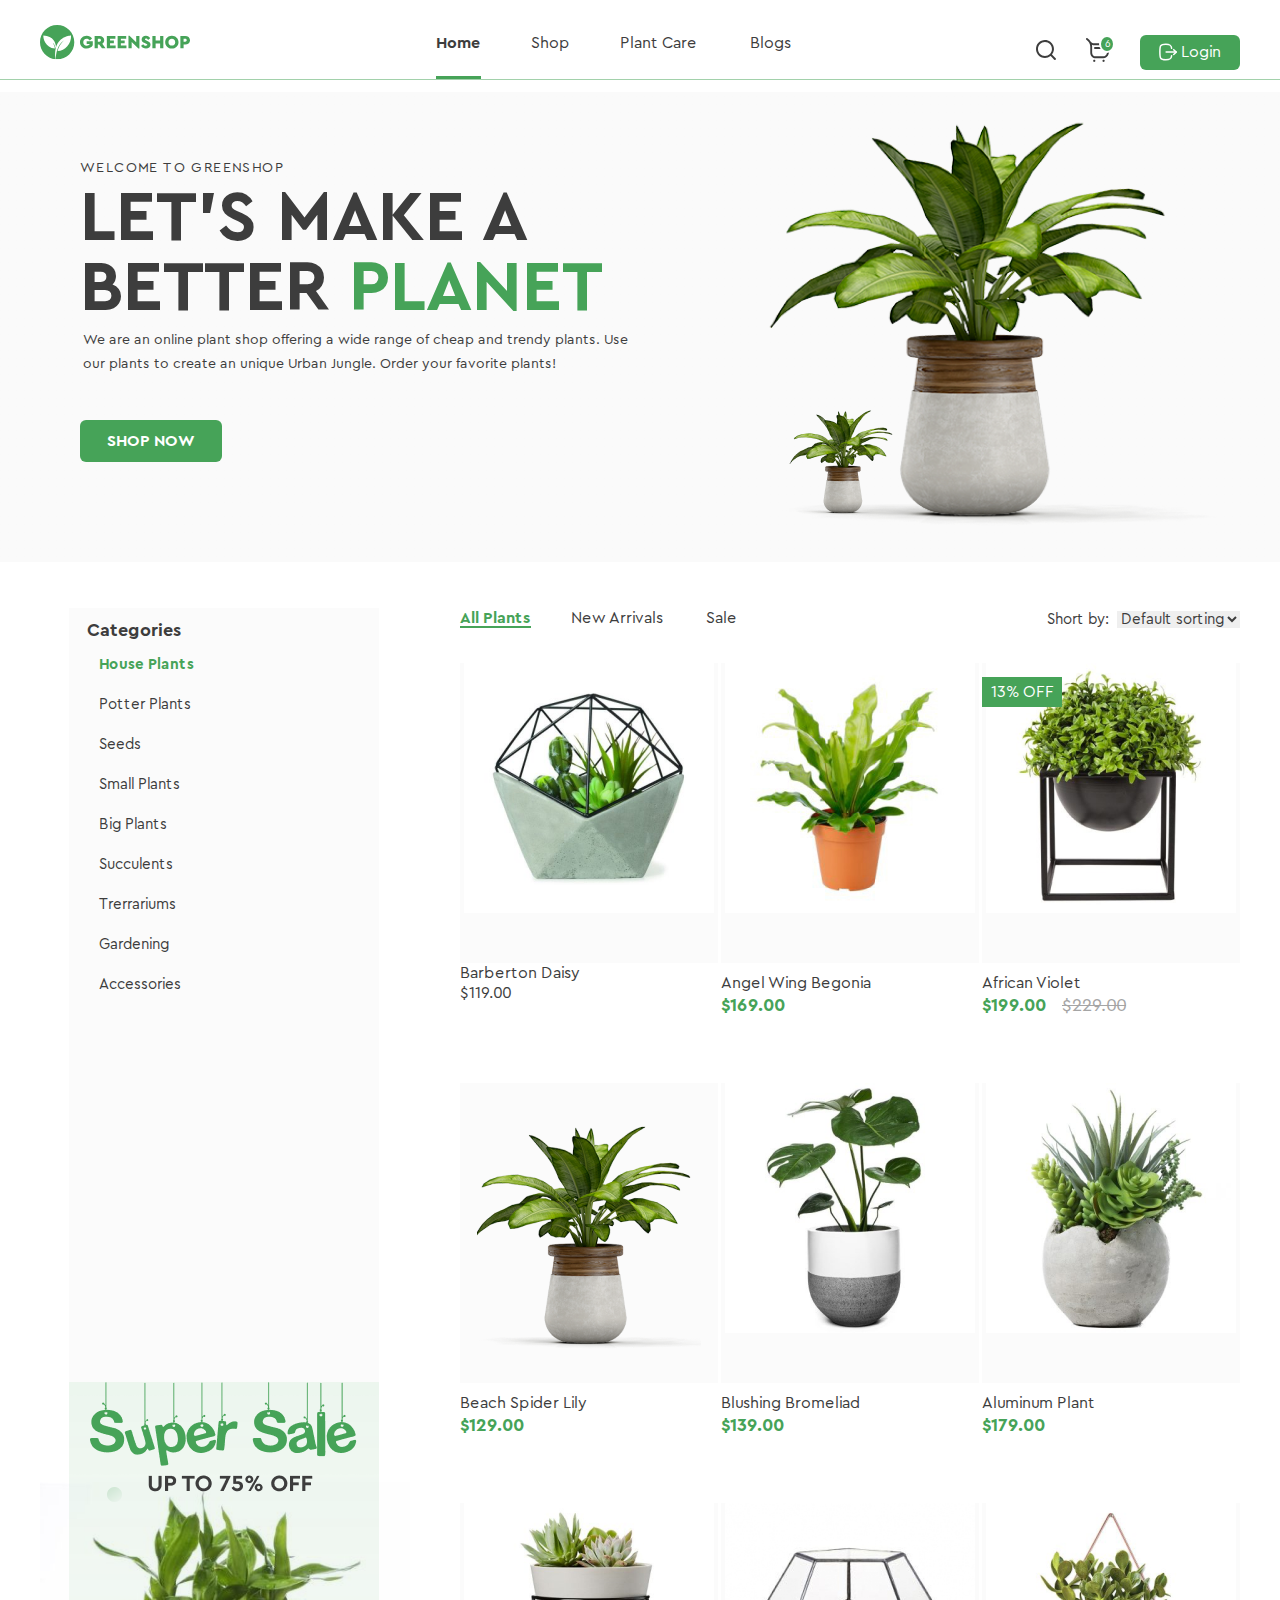
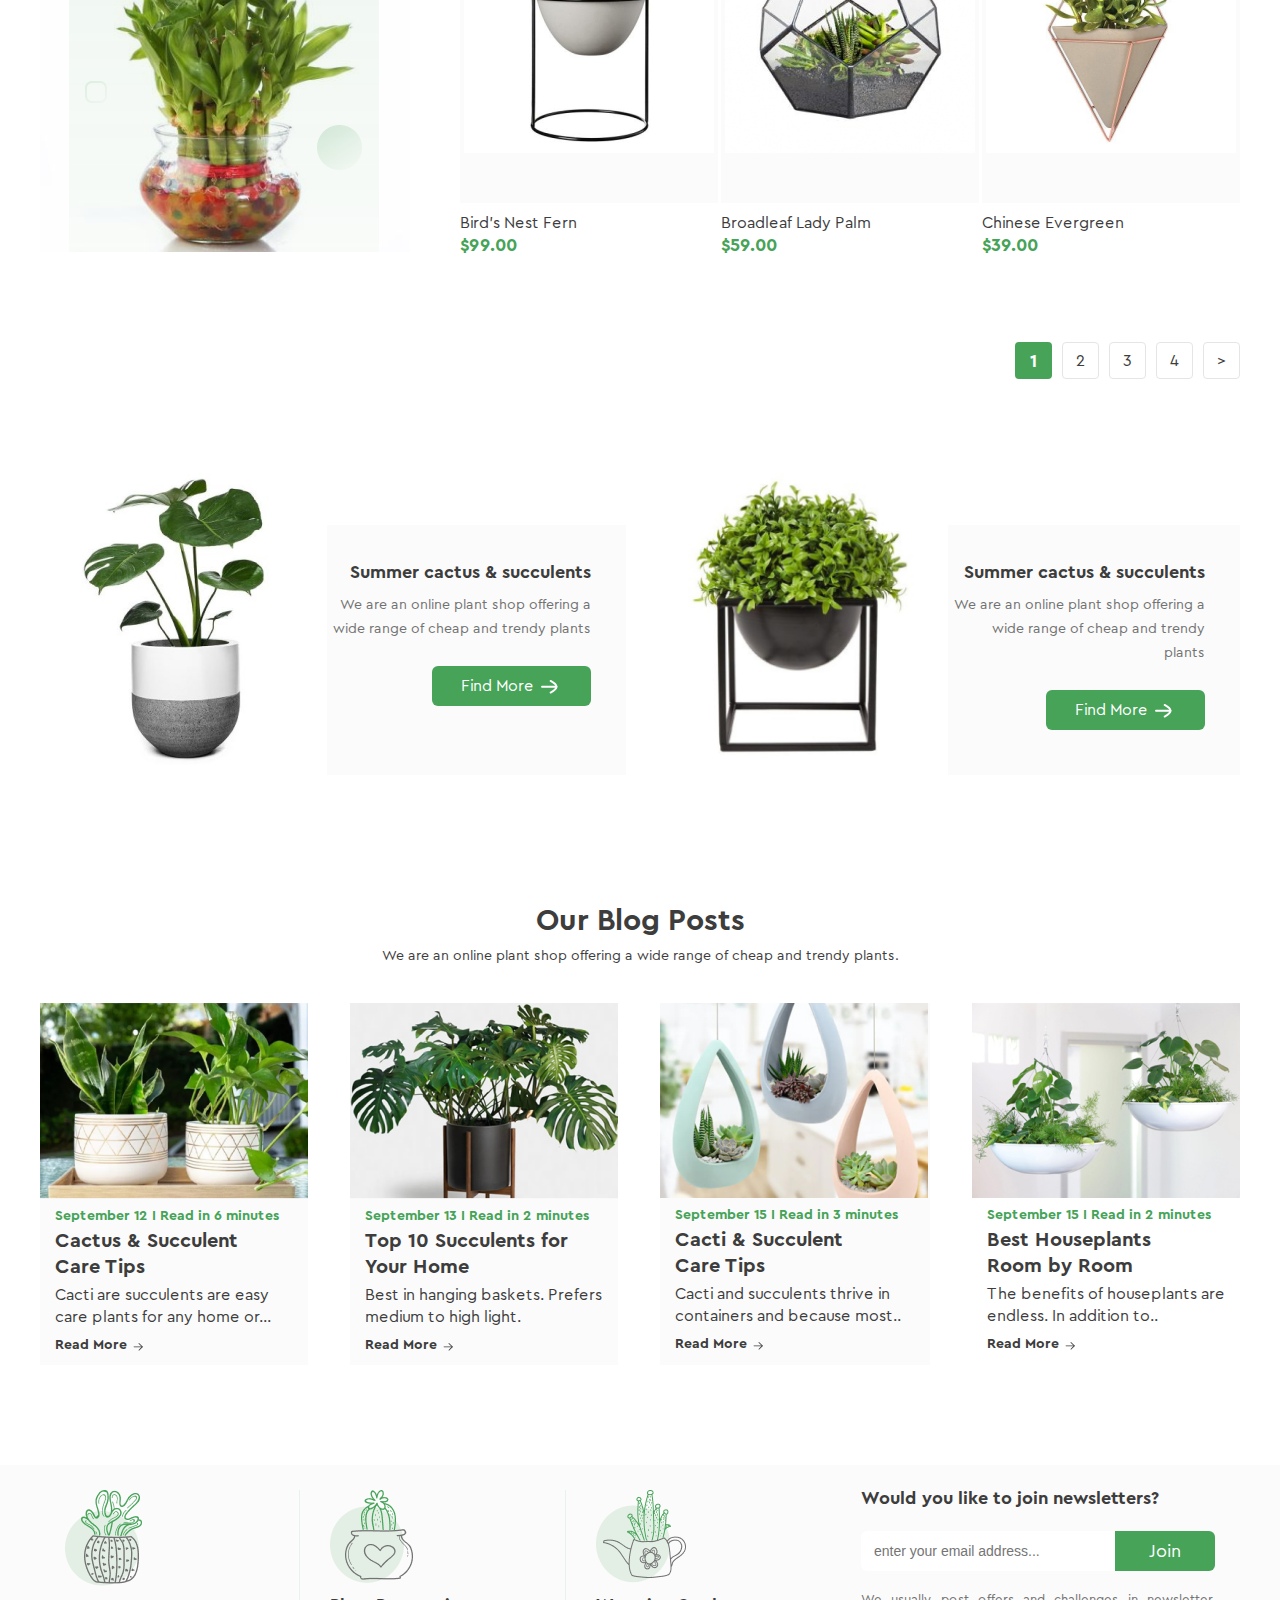
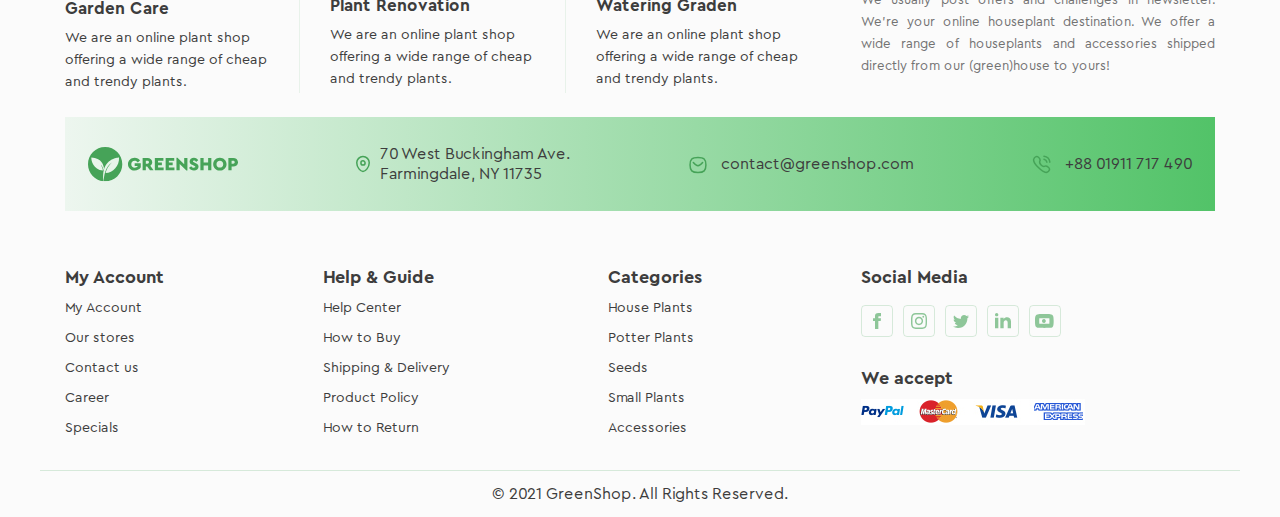
==== index.html @ b337a089 "add elipse" ====
<!DOCTYPE html>
<html lang="en">
  <head>
    <meta charset="UTF-8" />
    <meta name="viewport" content="width=device-width, initial-scale=1.0" />
    <title>GreenShop</title>

    <link rel="stylesheet" href="./css/reset.css" />
    <link
      rel="stylesheet"
      href="https://fonts.googleapis.com/css2?family=Material+Symbols+Outlined:opsz,wght,FILL,GRAD@20..48,100..700,0..1,-50..200&icon_names=chevron_right"
    />

    <link rel="stylesheet" href="./fonts/fonts.css" />
    <link rel="stylesheet" href="./css/styles.css" />
  </head>

  <body>
    <header>
      <div class="wrap-header">
        <a href="/">
          <img class="logo" src="./images/logo.svg" alt="Logo GreenShop" />
        </a>
        <nav class="site-nav">
          <ul class="nav-list">
            <li><a class="navigation currrent-page" href="/">Home</a></li>
            <li><a class="navigation" href="/">Shop</a></li>
            <li class="navigation site-nav-width">
              <a href="/">Plant Care</a>
              <div class="wrap-second-menu">
                <ul class="nav-additional-menu">
                  <li class="additional-menu">
                    <a class="additional-menu-link" href="/">Drainage</a>
                  </li>
                  <li class="additional-menu">
                    <a class="additional-menu-link" href="/">Fungicides</a>
                  </li>
                  <li class="additional-menu">
                    <a class="additional-menu-link" href="/">Fertilizer</a>
                  </li>
                  <li class="additional-menu">
                    <a class="additional-menu-link last-item" href="/"
                      >Priming<span class="material-symbols-outlined">
                        chevron_right
                      </span>
                    </a>
                    <div class="wrap-third-menu">
                      <ul class="nav-additional-menu">
                        <li class="additional-menu">
                          <a class="additional-menu-link" href="">Universal</a>
                        </li>
                        <li class="additional-menu">
                          <a class="additional-menu-link" href="">For Ficus</a>
                        </li>
                        <li class="additional-menu">
                          <a class="additional-menu-link" href="">For Cacti</a>
                        </li>
                        <li class="additional-menu">
                          <a class="additional-menu-link" href="">For Citrus</a>
                        </li>
                        <li class="additional-menu">
                          <a class="additional-menu-link" href=""
                            >For those in bloom</a
                          >
                        </li>
                        <li class="additional-menu">
                          <a class="additional-menu-link" href=""
                            >For Orchids</a
                          >
                        </li>
                      </ul>
                    </div>
                  </li>
                </ul>
              </div>
            </li>
            <li><a class="navigation" href="/">Blogs</a></li>
          </ul>
        </nav>
        <div class="wrap-icon">
          <a class="icon-search" href="">
            <svg
              width="20"
              height="20"
              viewBox="0 0 20 20"
              fill="none"
              xmlns="http://www.w3.org/2000/svg"
            >
              <g clip-path="url(#clip0_2_1953)">
                <path
                  d="M14.5656 16.0023C10.5704 19.1859 4.98549 18.3049 2.02729 14.6536C-0.827886 11.1285 -0.64932 6.04314 2.44811 2.82458C5.64856 -0.50074 10.6802 -0.944658 14.3277 1.78316C15.6345 2.76027 16.6104 4.00337 17.246 5.50807C17.8853 7.02151 18.0795 8.59614 17.8578 10.2201C17.6368 11.8365 16.9918 13.2769 15.9423 14.6212C16.0272 14.6767 16.1178 14.7167 16.1827 14.7816C17.3365 15.9305 18.4859 17.0836 19.6397 18.2325C19.9132 18.5047 20.0493 18.8218 19.9682 19.204C19.8071 19.9644 18.9018 20.2579 18.3211 19.7359C18.0489 19.4918 17.7985 19.2227 17.54 18.9642C16.5923 18.0171 15.6451 17.0693 14.6973 16.1221C14.658 16.0847 14.6168 16.0497 14.5656 16.0023ZM15.9529 8.98636C15.9629 5.12659 12.8468 2.00605 8.97825 2.00043C5.12035 1.99481 2.00669 5.09037 1.98983 8.94765C1.97297 12.8168 5.08289 15.9461 8.96326 15.9642C12.8055 15.9823 15.9429 12.8499 15.9529 8.98636Z"
                  fill="currentColor"
                />
              </g>
              <defs>
                <clipPath id="clip0_2_1953">
                  <rect width="19.9913" height="20" fill="white" />
                </clipPath>
              </defs>
            </svg>
          </a>
          <a class="icon-cart" href="">
            <svg
              class="cart"
              width="20"
              height="20"
              viewBox="0 0 20 20"
              fill="none"
              xmlns="http://www.w3.org/2000/svg"
            >
              <g clip-path="url(#clip0_2_1949)">
                <path
                  d="M14.294 16.8745H8.24077C5.65655 16.8745 3.55412 14.7721 3.55412 12.1879V7.38405C3.55412 4.98175 2.35676 2.75813 0.351225 1.4358C-0.00894369 1.19834 -0.108379 0.713895 0.129078 0.353726C0.366535 -0.00648163 0.850939 -0.105956 1.21119 0.131579C2.35606 0.886442 3.28487 1.88204 3.94905 3.02832C4.09258 3.18911 5.24995 4.41584 7.14726 4.41584H16.142C18.596 4.36995 20.5168 6.83267 19.8752 9.20138L18.8397 13.3284C18.3159 15.4163 16.4466 16.8745 14.294 16.8745ZM4.91926 5.53677C5.04912 6.1367 5.11634 6.7553 5.11634 7.38405V12.1879C5.11634 13.9107 6.51796 15.3123 8.24077 15.3123H14.294C15.7291 15.3123 16.9752 14.3401 17.3245 12.9482L18.3599 8.82121C18.7412 7.41373 17.5997 5.95084 16.142 5.97806H7.14722C6.28913 5.97806 5.54224 5.79305 4.91926 5.53677ZM7.85021 19.0226C7.85021 18.4833 7.41307 18.0462 6.87383 18.0462C5.57828 18.0978 5.57942 19.9479 6.87383 19.999C7.41307 19.999 7.85021 19.5618 7.85021 19.0226ZM15.6222 19.0226C15.6222 18.4833 15.1851 18.0462 14.6459 18.0462C13.3503 18.0978 13.3514 19.9479 14.6459 19.999C15.1851 19.999 15.6222 19.5618 15.6222 19.0226ZM16.9231 8.32138C16.9231 7.88998 16.5734 7.54027 16.142 7.54027H7.45966C6.42329 7.58152 6.42407 9.0616 7.45966 9.10249H16.142C16.5734 9.10249 16.9231 8.75279 16.9231 8.32138Z"
                  fill="currentColor"
                />
              </g>
              <defs>
                <clipPath id="clip0_2_1949">
                  <rect width="20" height="20" fill="white" />
                </clipPath>
              </defs>
            </svg>

            <div class="elipse">
              <p>6</p>
            </div>
          </a>

          <button type="button">
            <svg
              class="logout"
              width="18"
              height="18"
              viewBox="0 0 18 18"
              fill="none"
              xmlns="http://www.w3.org/2000/svg"
            >
              <path
                d="M17.1601 9.10026H7.12598"
                fill="currentColor"
                stroke="currentColor"
                stroke-width="1.5"
                stroke-linecap="round"
                stroke-linejoin="round"
              />
              <path
                d="M14.7212 6.67041L17.1612 9.10041L14.7212 11.5304"
                stroke="currentColor"
                stroke-width="1.5"
                stroke-linecap="round"
                stroke-linejoin="round"
              />
              <path
                d="M12.634 5.35817C12.359 2.37484 11.2424 1.2915 6.8007 1.2915C0.883199 1.2915 0.883199 3.2165 0.883199 8.99984C0.883199 14.7832 0.883199 16.7082 6.8007 16.7082C11.2424 16.7082 12.359 15.6248 12.634 12.6415"
                stroke="currentColor"
                stroke-width="1.5"
                stroke-linecap="round"
                stroke-linejoin="round"
              />
            </svg>
            Login
          </button>
        </div>
      </div>
    </header>

    <section class="section-hero">
      <div class="wrap-hero">
        <div class="hero">
          <p class="hero-welcome">Welcome to GreenShop</p>
          <h1>
            Let’s Make a <br />
            Better <span class="hero-span">Planet</span>
          </h1>
          <p class="hero-text">
            We are an online plant shop offering a wide range of cheap and
            trendy plants. Use our plants to create an unique Urban Jungle.
            Order your favorite plants!
          </p>

          <a class="button-link" href="/">SHOP NOW</a>
        </div>
        <img src="./images/hero.png" alt="green flower in a pot" />
      </div>
    </section>

    <section>
      <div class="wrap-products">
        <div class="wrap-section">
          <div>
            <aside>
              <h3 class="aside-title">Categories</h3>
              <ul class="aside-list">
                <li>
                  <a class="aside-link current-categories" href="/"
                    >House Plants</a
                  >
                </li>
                <li><a class="aside-link" href="/">Potter Plants</a></li>
                <li><a class="aside-link" href="/">Seeds</a></li>
                <li><a class="aside-link" href="/">Small Plants</a></li>
                <li><a class="aside-link" href="/">Big Plants</a></li>
                <li><a class="aside-link" href="/">Succulents</a></li>
                <li><a class="aside-link" href="/">Trerrariums</a></li>
                <li><a class="aside-link" href="/">Gardening</a></li>
                <li><a class="aside-link" href="/">Accessories</a></li>
              </ul>
            </aside>
            <a class="aside-salebunner" href=""
              ><img
                class="sale-bunner"
                src="./images/SuperSaleBanner.png"
                alt="Sale Bunner"
            /></a>
          </div>

          <div class="container-product">
            <div class="nav-product">
              <nav>
                <ul class="nav-items">
                  <li>
                    <a class="nav-link current-nav" href="/">All Plants</a>
                  </li>
                  <li class="site-item-width">
                    <a class="nav-link" href="/">New Arrivals</a>
                  </li>
                  <li><a class="nav-link" href="/">Sale</a></li>
                </ul>
              </nav>
              <div class="option-sort">
                <p class="text-sort">Short by:</p>
                <select>
                  <option>Default sorting</option>
                  <option>Price law</option>
                  <option>Price high</option>
                </select>
              </div>
            </div>

            <div class="item-list">
              <article class="item-card">
                <a href="/">
                  <div class="img-card">
                    <img
                      class="product-link"
                      src="./images/product_1.png"
                      alt="Barberton Daisy"
                    />
                    <ul class="hover-menu">
                      <li class="hover-item">
                        <a class="icon-cart" href="">
                          <svg
                            class="cart"
                            width="20"
                            height="20"
                            viewBox="0 0 20 20"
                            fill="none"
                            xmlns="http://www.w3.org/2000/svg"
                          >
                            <g clip-path="url(#clip0_2_1949)">
                              <path
                                d="M14.294 16.8745H8.24077C5.65655 16.8745 3.55412 14.7721 3.55412 12.1879V7.38405C3.55412 4.98175 2.35676 2.75813 0.351225 1.4358C-0.00894369 1.19834 -0.108379 0.713895 0.129078 0.353726C0.366535 -0.00648163 0.850939 -0.105956 1.21119 0.131579C2.35606 0.886442 3.28487 1.88204 3.94905 3.02832C4.09258 3.18911 5.24995 4.41584 7.14726 4.41584H16.142C18.596 4.36995 20.5168 6.83267 19.8752 9.20138L18.8397 13.3284C18.3159 15.4163 16.4466 16.8745 14.294 16.8745ZM4.91926 5.53677C5.04912 6.1367 5.11634 6.7553 5.11634 7.38405V12.1879C5.11634 13.9107 6.51796 15.3123 8.24077 15.3123H14.294C15.7291 15.3123 16.9752 14.3401 17.3245 12.9482L18.3599 8.82121C18.7412 7.41373 17.5997 5.95084 16.142 5.97806H7.14722C6.28913 5.97806 5.54224 5.79305 4.91926 5.53677ZM7.85021 19.0226C7.85021 18.4833 7.41307 18.0462 6.87383 18.0462C5.57828 18.0978 5.57942 19.9479 6.87383 19.999C7.41307 19.999 7.85021 19.5618 7.85021 19.0226ZM15.6222 19.0226C15.6222 18.4833 15.1851 18.0462 14.6459 18.0462C13.3503 18.0978 13.3514 19.9479 14.6459 19.999C15.1851 19.999 15.6222 19.5618 15.6222 19.0226ZM16.9231 8.32138C16.9231 7.88998 16.5734 7.54027 16.142 7.54027H7.45966C6.42329 7.58152 6.42407 9.0616 7.45966 9.10249H16.142C16.5734 9.10249 16.9231 8.75279 16.9231 8.32138Z"
                                fill="currentColor"
                              />
                            </g>
                            <defs>
                              <clipPath id="clip0_2_1949">
                                <rect width="20" height="20" fill="white" />
                              </clipPath>
                            </defs>
                          </svg>
                        </a>
                      </li>
                      <li class="hover-item">
                        <svg
                          width="20"
                          height="20"
                          viewBox="0 0 20 20"
                          fill="none"
                          xmlns="http://www.w3.org/2000/svg"
                        >
                          <path
                            d="M10 18.8873C9.71527 18.8873 9.44077 18.7842 9.22684 18.5968C8.41888 17.8903 7.63992 17.2264 6.95267 16.6408L6.94916 16.6377C4.93423 14.9207 3.19427 13.4378 1.98364 11.9771C0.630341 10.3441 0 8.79578 0 7.10434C0 5.46097 0.563507 3.94485 1.58661 2.83508C2.62192 1.71219 4.04251 1.09375 5.58716 1.09375C6.74164 1.09375 7.79892 1.45874 8.72955 2.1785C9.19922 2.54181 9.62494 2.98645 10 3.5051C10.3752 2.98645 10.8008 2.54181 11.2706 2.1785C12.2012 1.45874 13.2585 1.09375 14.413 1.09375C15.9575 1.09375 17.3782 1.71219 18.4135 2.83508C19.4366 3.94485 20 5.46097 20 7.10434C20 8.79578 19.3698 10.3441 18.0165 11.9769C16.8059 13.4378 15.0661 14.9205 13.0515 16.6374C12.363 17.224 11.5828 17.8889 10.773 18.5971C10.5592 18.7842 10.2846 18.8873 10 18.8873ZM5.58716 2.26532C4.37363 2.26532 3.25882 2.74963 2.44781 3.62915C1.62476 4.52194 1.17142 5.75607 1.17142 7.10434C1.17142 8.52692 1.70013 9.79919 2.88559 11.2296C4.03137 12.6122 5.73563 14.0645 7.70889 15.7462L7.71255 15.7492C8.4024 16.3371 9.18442 17.0036 9.99832 17.7153C10.8171 17.0023 11.6003 16.3347 12.2916 15.7458C14.2647 14.0642 15.9688 12.6122 17.1146 11.2296C18.2999 9.79919 18.8286 8.52692 18.8286 7.10434C18.8286 5.75607 18.3752 4.52194 17.5522 3.62915C16.7413 2.74963 15.6264 2.26532 14.413 2.26532C13.524 2.26532 12.7078 2.54791 11.9872 3.10516C11.3449 3.60199 10.8975 4.23004 10.6352 4.66949C10.5003 4.89548 10.2629 5.03036 10 5.03036C9.73709 5.03036 9.49966 4.89548 9.36478 4.66949C9.10263 4.23004 8.65524 3.60199 8.01285 3.10516C7.29218 2.54791 6.47598 2.26532 5.58716 2.26532Z"
                            fill="currentColor"
                          />
                        </svg>
                      </li>
                      <li class="hover-item">
                        <a class="icon-search" href="">
                          <svg
                            width="20"
                            height="20"
                            viewBox="0 0 20 20"
                            fill="none"
                            xmlns="http://www.w3.org/2000/svg"
                          >
                            <g clip-path="url(#clip0_2_1953)">
                              <path
                                d="M14.5656 16.0023C10.5704 19.1859 4.98549 18.3049 2.02729 14.6536C-0.827886 11.1285 -0.64932 6.04314 2.44811 2.82458C5.64856 -0.50074 10.6802 -0.944658 14.3277 1.78316C15.6345 2.76027 16.6104 4.00337 17.246 5.50807C17.8853 7.02151 18.0795 8.59614 17.8578 10.2201C17.6368 11.8365 16.9918 13.2769 15.9423 14.6212C16.0272 14.6767 16.1178 14.7167 16.1827 14.7816C17.3365 15.9305 18.4859 17.0836 19.6397 18.2325C19.9132 18.5047 20.0493 18.8218 19.9682 19.204C19.8071 19.9644 18.9018 20.2579 18.3211 19.7359C18.0489 19.4918 17.7985 19.2227 17.54 18.9642C16.5923 18.0171 15.6451 17.0693 14.6973 16.1221C14.658 16.0847 14.6168 16.0497 14.5656 16.0023ZM15.9529 8.98636C15.9629 5.12659 12.8468 2.00605 8.97825 2.00043C5.12035 1.99481 2.00669 5.09037 1.98983 8.94765C1.97297 12.8168 5.08289 15.9461 8.96326 15.9642C12.8055 15.9823 15.9429 12.8499 15.9529 8.98636Z"
                                fill="currentColor"
                              />
                            </g>
                            <defs>
                              <clipPath id="clip0_2_1953">
                                <rect
                                  width="19.9913"
                                  height="20"
                                  fill="white"
                                />
                              </clipPath>
                            </defs>
                          </svg>
                        </a>
                      </li>
                    </ul>
                  </div>
                  <p class="item_name">Barberton Daisy</p>
                  <p class="item_prise">$119.00</p>
                </a>
              </article>
              <article class="item-card">
                <a href="/">
                  <div class="img-card">
                    <img
                      class="product-link"
                      src="./images/product_2.png"
                      alt="Angel Wing Begonia"
                    />
                    <ul class="hover-menu">
                      <li class="hover-item">
                        <a class="icon-cart" href="">
                          <svg
                            class="cart"
                            width="20"
                            height="20"
                            viewBox="0 0 20 20"
                            fill="none"
                            xmlns="http://www.w3.org/2000/svg"
                          >
                            <g clip-path="url(#clip0_2_1949)">
                              <path
                                d="M14.294 16.8745H8.24077C5.65655 16.8745 3.55412 14.7721 3.55412 12.1879V7.38405C3.55412 4.98175 2.35676 2.75813 0.351225 1.4358C-0.00894369 1.19834 -0.108379 0.713895 0.129078 0.353726C0.366535 -0.00648163 0.850939 -0.105956 1.21119 0.131579C2.35606 0.886442 3.28487 1.88204 3.94905 3.02832C4.09258 3.18911 5.24995 4.41584 7.14726 4.41584H16.142C18.596 4.36995 20.5168 6.83267 19.8752 9.20138L18.8397 13.3284C18.3159 15.4163 16.4466 16.8745 14.294 16.8745ZM4.91926 5.53677C5.04912 6.1367 5.11634 6.7553 5.11634 7.38405V12.1879C5.11634 13.9107 6.51796 15.3123 8.24077 15.3123H14.294C15.7291 15.3123 16.9752 14.3401 17.3245 12.9482L18.3599 8.82121C18.7412 7.41373 17.5997 5.95084 16.142 5.97806H7.14722C6.28913 5.97806 5.54224 5.79305 4.91926 5.53677ZM7.85021 19.0226C7.85021 18.4833 7.41307 18.0462 6.87383 18.0462C5.57828 18.0978 5.57942 19.9479 6.87383 19.999C7.41307 19.999 7.85021 19.5618 7.85021 19.0226ZM15.6222 19.0226C15.6222 18.4833 15.1851 18.0462 14.6459 18.0462C13.3503 18.0978 13.3514 19.9479 14.6459 19.999C15.1851 19.999 15.6222 19.5618 15.6222 19.0226ZM16.9231 8.32138C16.9231 7.88998 16.5734 7.54027 16.142 7.54027H7.45966C6.42329 7.58152 6.42407 9.0616 7.45966 9.10249H16.142C16.5734 9.10249 16.9231 8.75279 16.9231 8.32138Z"
                                fill="currentColor"
                              />
                            </g>
                            <defs>
                              <clipPath id="clip0_2_1949">
                                <rect width="20" height="20" fill="white" />
                              </clipPath>
                            </defs>
                          </svg>
                        </a>
                      </li>
                      <li class="hover-item">
                        <svg
                          width="20"
                          height="20"
                          viewBox="0 0 20 20"
                          fill="none"
                          xmlns="http://www.w3.org/2000/svg"
                        >
                          <path
                            d="M10 18.8873C9.71527 18.8873 9.44077 18.7842 9.22684 18.5968C8.41888 17.8903 7.63992 17.2264 6.95267 16.6408L6.94916 16.6377C4.93423 14.9207 3.19427 13.4378 1.98364 11.9771C0.630341 10.3441 0 8.79578 0 7.10434C0 5.46097 0.563507 3.94485 1.58661 2.83508C2.62192 1.71219 4.04251 1.09375 5.58716 1.09375C6.74164 1.09375 7.79892 1.45874 8.72955 2.1785C9.19922 2.54181 9.62494 2.98645 10 3.5051C10.3752 2.98645 10.8008 2.54181 11.2706 2.1785C12.2012 1.45874 13.2585 1.09375 14.413 1.09375C15.9575 1.09375 17.3782 1.71219 18.4135 2.83508C19.4366 3.94485 20 5.46097 20 7.10434C20 8.79578 19.3698 10.3441 18.0165 11.9769C16.8059 13.4378 15.0661 14.9205 13.0515 16.6374C12.363 17.224 11.5828 17.8889 10.773 18.5971C10.5592 18.7842 10.2846 18.8873 10 18.8873ZM5.58716 2.26532C4.37363 2.26532 3.25882 2.74963 2.44781 3.62915C1.62476 4.52194 1.17142 5.75607 1.17142 7.10434C1.17142 8.52692 1.70013 9.79919 2.88559 11.2296C4.03137 12.6122 5.73563 14.0645 7.70889 15.7462L7.71255 15.7492C8.4024 16.3371 9.18442 17.0036 9.99832 17.7153C10.8171 17.0023 11.6003 16.3347 12.2916 15.7458C14.2647 14.0642 15.9688 12.6122 17.1146 11.2296C18.2999 9.79919 18.8286 8.52692 18.8286 7.10434C18.8286 5.75607 18.3752 4.52194 17.5522 3.62915C16.7413 2.74963 15.6264 2.26532 14.413 2.26532C13.524 2.26532 12.7078 2.54791 11.9872 3.10516C11.3449 3.60199 10.8975 4.23004 10.6352 4.66949C10.5003 4.89548 10.2629 5.03036 10 5.03036C9.73709 5.03036 9.49966 4.89548 9.36478 4.66949C9.10263 4.23004 8.65524 3.60199 8.01285 3.10516C7.29218 2.54791 6.47598 2.26532 5.58716 2.26532Z"
                            fill="currentColor"
                          />
                        </svg>
                      </li>
                      <li class="hover-item">
                        <a class="icon-search" href="">
                          <svg
                            width="20"
                            height="20"
                            viewBox="0 0 20 20"
                            fill="none"
                            xmlns="http://www.w3.org/2000/svg"
                          >
                            <g clip-path="url(#clip0_2_1953)">
                              <path
                                d="M14.5656 16.0023C10.5704 19.1859 4.98549 18.3049 2.02729 14.6536C-0.827886 11.1285 -0.64932 6.04314 2.44811 2.82458C5.64856 -0.50074 10.6802 -0.944658 14.3277 1.78316C15.6345 2.76027 16.6104 4.00337 17.246 5.50807C17.8853 7.02151 18.0795 8.59614 17.8578 10.2201C17.6368 11.8365 16.9918 13.2769 15.9423 14.6212C16.0272 14.6767 16.1178 14.7167 16.1827 14.7816C17.3365 15.9305 18.4859 17.0836 19.6397 18.2325C19.9132 18.5047 20.0493 18.8218 19.9682 19.204C19.8071 19.9644 18.9018 20.2579 18.3211 19.7359C18.0489 19.4918 17.7985 19.2227 17.54 18.9642C16.5923 18.0171 15.6451 17.0693 14.6973 16.1221C14.658 16.0847 14.6168 16.0497 14.5656 16.0023ZM15.9529 8.98636C15.9629 5.12659 12.8468 2.00605 8.97825 2.00043C5.12035 1.99481 2.00669 5.09037 1.98983 8.94765C1.97297 12.8168 5.08289 15.9461 8.96326 15.9642C12.8055 15.9823 15.9429 12.8499 15.9529 8.98636Z"
                                fill="currentColor"
                              />
                            </g>
                            <defs>
                              <clipPath id="clip0_2_1953">
                                <rect
                                  width="19.9913"
                                  height="20"
                                  fill="white"
                                />
                              </clipPath>
                            </defs>
                          </svg>
                        </a>
                      </li>
                    </ul>
                  </div>
                  <p class="item-name">Angel Wing Begonia</p>
                  <p class="item-prise">$169.00</p>
                </a>
              </article>
              <article class="item-card">
                <a href="/">
                  <div class="img-card">
                    <p class="sale-flag">13% OFF</p>
                    <img
                      class="product-link"
                      src="./images/product_3.png"
                      alt="African Violet"
                    />
                    <ul class="hover-menu">
                      <li class="hover-item">
                        <a class="icon-cart" href="">
                          <svg
                            class="cart"
                            width="20"
                            height="20"
                            viewBox="0 0 20 20"
                            fill="none"
                            xmlns="http://www.w3.org/2000/svg"
                          >
                            <g clip-path="url(#clip0_2_1949)">
                              <path
                                d="M14.294 16.8745H8.24077C5.65655 16.8745 3.55412 14.7721 3.55412 12.1879V7.38405C3.55412 4.98175 2.35676 2.75813 0.351225 1.4358C-0.00894369 1.19834 -0.108379 0.713895 0.129078 0.353726C0.366535 -0.00648163 0.850939 -0.105956 1.21119 0.131579C2.35606 0.886442 3.28487 1.88204 3.94905 3.02832C4.09258 3.18911 5.24995 4.41584 7.14726 4.41584H16.142C18.596 4.36995 20.5168 6.83267 19.8752 9.20138L18.8397 13.3284C18.3159 15.4163 16.4466 16.8745 14.294 16.8745ZM4.91926 5.53677C5.04912 6.1367 5.11634 6.7553 5.11634 7.38405V12.1879C5.11634 13.9107 6.51796 15.3123 8.24077 15.3123H14.294C15.7291 15.3123 16.9752 14.3401 17.3245 12.9482L18.3599 8.82121C18.7412 7.41373 17.5997 5.95084 16.142 5.97806H7.14722C6.28913 5.97806 5.54224 5.79305 4.91926 5.53677ZM7.85021 19.0226C7.85021 18.4833 7.41307 18.0462 6.87383 18.0462C5.57828 18.0978 5.57942 19.9479 6.87383 19.999C7.41307 19.999 7.85021 19.5618 7.85021 19.0226ZM15.6222 19.0226C15.6222 18.4833 15.1851 18.0462 14.6459 18.0462C13.3503 18.0978 13.3514 19.9479 14.6459 19.999C15.1851 19.999 15.6222 19.5618 15.6222 19.0226ZM16.9231 8.32138C16.9231 7.88998 16.5734 7.54027 16.142 7.54027H7.45966C6.42329 7.58152 6.42407 9.0616 7.45966 9.10249H16.142C16.5734 9.10249 16.9231 8.75279 16.9231 8.32138Z"
                                fill="currentColor"
                              />
                            </g>
                            <defs>
                              <clipPath id="clip0_2_1949">
                                <rect width="20" height="20" fill="white" />
                              </clipPath>
                            </defs>
                          </svg>
                        </a>
                      </li>
                      <li class="hover-item">
                        <svg
                          width="20"
                          height="20"
                          viewBox="0 0 20 20"
                          fill="none"
                          xmlns="http://www.w3.org/2000/svg"
                        >
                          <path
                            d="M10 18.8873C9.71527 18.8873 9.44077 18.7842 9.22684 18.5968C8.41888 17.8903 7.63992 17.2264 6.95267 16.6408L6.94916 16.6377C4.93423 14.9207 3.19427 13.4378 1.98364 11.9771C0.630341 10.3441 0 8.79578 0 7.10434C0 5.46097 0.563507 3.94485 1.58661 2.83508C2.62192 1.71219 4.04251 1.09375 5.58716 1.09375C6.74164 1.09375 7.79892 1.45874 8.72955 2.1785C9.19922 2.54181 9.62494 2.98645 10 3.5051C10.3752 2.98645 10.8008 2.54181 11.2706 2.1785C12.2012 1.45874 13.2585 1.09375 14.413 1.09375C15.9575 1.09375 17.3782 1.71219 18.4135 2.83508C19.4366 3.94485 20 5.46097 20 7.10434C20 8.79578 19.3698 10.3441 18.0165 11.9769C16.8059 13.4378 15.0661 14.9205 13.0515 16.6374C12.363 17.224 11.5828 17.8889 10.773 18.5971C10.5592 18.7842 10.2846 18.8873 10 18.8873ZM5.58716 2.26532C4.37363 2.26532 3.25882 2.74963 2.44781 3.62915C1.62476 4.52194 1.17142 5.75607 1.17142 7.10434C1.17142 8.52692 1.70013 9.79919 2.88559 11.2296C4.03137 12.6122 5.73563 14.0645 7.70889 15.7462L7.71255 15.7492C8.4024 16.3371 9.18442 17.0036 9.99832 17.7153C10.8171 17.0023 11.6003 16.3347 12.2916 15.7458C14.2647 14.0642 15.9688 12.6122 17.1146 11.2296C18.2999 9.79919 18.8286 8.52692 18.8286 7.10434C18.8286 5.75607 18.3752 4.52194 17.5522 3.62915C16.7413 2.74963 15.6264 2.26532 14.413 2.26532C13.524 2.26532 12.7078 2.54791 11.9872 3.10516C11.3449 3.60199 10.8975 4.23004 10.6352 4.66949C10.5003 4.89548 10.2629 5.03036 10 5.03036C9.73709 5.03036 9.49966 4.89548 9.36478 4.66949C9.10263 4.23004 8.65524 3.60199 8.01285 3.10516C7.29218 2.54791 6.47598 2.26532 5.58716 2.26532Z"
                            fill="currentColor"
                          />
                        </svg>
                      </li>
                      <li class="hover-item">
                        <a class="icon-search" href="">
                          <svg
                            width="20"
                            height="20"
                            viewBox="0 0 20 20"
                            fill="none"
                            xmlns="http://www.w3.org/2000/svg"
                          >
                            <g clip-path="url(#clip0_2_1953)">
                              <path
                                d="M14.5656 16.0023C10.5704 19.1859 4.98549 18.3049 2.02729 14.6536C-0.827886 11.1285 -0.64932 6.04314 2.44811 2.82458C5.64856 -0.50074 10.6802 -0.944658 14.3277 1.78316C15.6345 2.76027 16.6104 4.00337 17.246 5.50807C17.8853 7.02151 18.0795 8.59614 17.8578 10.2201C17.6368 11.8365 16.9918 13.2769 15.9423 14.6212C16.0272 14.6767 16.1178 14.7167 16.1827 14.7816C17.3365 15.9305 18.4859 17.0836 19.6397 18.2325C19.9132 18.5047 20.0493 18.8218 19.9682 19.204C19.8071 19.9644 18.9018 20.2579 18.3211 19.7359C18.0489 19.4918 17.7985 19.2227 17.54 18.9642C16.5923 18.0171 15.6451 17.0693 14.6973 16.1221C14.658 16.0847 14.6168 16.0497 14.5656 16.0023ZM15.9529 8.98636C15.9629 5.12659 12.8468 2.00605 8.97825 2.00043C5.12035 1.99481 2.00669 5.09037 1.98983 8.94765C1.97297 12.8168 5.08289 15.9461 8.96326 15.9642C12.8055 15.9823 15.9429 12.8499 15.9529 8.98636Z"
                                fill="currentColor"
                              />
                            </g>
                            <defs>
                              <clipPath id="clip0_2_1953">
                                <rect
                                  width="19.9913"
                                  height="20"
                                  fill="white"
                                />
                              </clipPath>
                            </defs>
                          </svg>
                        </a>
                      </li>
                    </ul>
                  </div>
                  <p class="item-name">African Violet</p>
                  <div class="prise-wrap">
                    <p class="item-prise">$199.00</p>
                    <p class="sale-prise"><del>$229.00</del></p>
                  </div>
                </a>
              </article>
              <article class="item-card">
                <a href="/">
                  <div class="img-card">
                    <img
                      class="product-link"
                      src="./images/product_4.png"
                      alt="Beach Spider Lily"
                    />
                    <ul class="hover-menu">
                      <li class="hover-item">
                        <a class="icon-cart" href="">
                          <svg
                            class="cart"
                            width="20"
                            height="20"
                            viewBox="0 0 20 20"
                            fill="none"
                            xmlns="http://www.w3.org/2000/svg"
                          >
                            <g clip-path="url(#clip0_2_1949)">
                              <path
                                d="M14.294 16.8745H8.24077C5.65655 16.8745 3.55412 14.7721 3.55412 12.1879V7.38405C3.55412 4.98175 2.35676 2.75813 0.351225 1.4358C-0.00894369 1.19834 -0.108379 0.713895 0.129078 0.353726C0.366535 -0.00648163 0.850939 -0.105956 1.21119 0.131579C2.35606 0.886442 3.28487 1.88204 3.94905 3.02832C4.09258 3.18911 5.24995 4.41584 7.14726 4.41584H16.142C18.596 4.36995 20.5168 6.83267 19.8752 9.20138L18.8397 13.3284C18.3159 15.4163 16.4466 16.8745 14.294 16.8745ZM4.91926 5.53677C5.04912 6.1367 5.11634 6.7553 5.11634 7.38405V12.1879C5.11634 13.9107 6.51796 15.3123 8.24077 15.3123H14.294C15.7291 15.3123 16.9752 14.3401 17.3245 12.9482L18.3599 8.82121C18.7412 7.41373 17.5997 5.95084 16.142 5.97806H7.14722C6.28913 5.97806 5.54224 5.79305 4.91926 5.53677ZM7.85021 19.0226C7.85021 18.4833 7.41307 18.0462 6.87383 18.0462C5.57828 18.0978 5.57942 19.9479 6.87383 19.999C7.41307 19.999 7.85021 19.5618 7.85021 19.0226ZM15.6222 19.0226C15.6222 18.4833 15.1851 18.0462 14.6459 18.0462C13.3503 18.0978 13.3514 19.9479 14.6459 19.999C15.1851 19.999 15.6222 19.5618 15.6222 19.0226ZM16.9231 8.32138C16.9231 7.88998 16.5734 7.54027 16.142 7.54027H7.45966C6.42329 7.58152 6.42407 9.0616 7.45966 9.10249H16.142C16.5734 9.10249 16.9231 8.75279 16.9231 8.32138Z"
                                fill="currentColor"
                              />
                            </g>
                            <defs>
                              <clipPath id="clip0_2_1949">
                                <rect width="20" height="20" fill="white" />
                              </clipPath>
                            </defs>
                          </svg>
                        </a>
                      </li>
                      <li class="hover-item">
                        <svg
                          width="20"
                          height="20"
                          viewBox="0 0 20 20"
                          fill="none"
                          xmlns="http://www.w3.org/2000/svg"
                        >
                          <path
                            d="M10 18.8873C9.71527 18.8873 9.44077 18.7842 9.22684 18.5968C8.41888 17.8903 7.63992 17.2264 6.95267 16.6408L6.94916 16.6377C4.93423 14.9207 3.19427 13.4378 1.98364 11.9771C0.630341 10.3441 0 8.79578 0 7.10434C0 5.46097 0.563507 3.94485 1.58661 2.83508C2.62192 1.71219 4.04251 1.09375 5.58716 1.09375C6.74164 1.09375 7.79892 1.45874 8.72955 2.1785C9.19922 2.54181 9.62494 2.98645 10 3.5051C10.3752 2.98645 10.8008 2.54181 11.2706 2.1785C12.2012 1.45874 13.2585 1.09375 14.413 1.09375C15.9575 1.09375 17.3782 1.71219 18.4135 2.83508C19.4366 3.94485 20 5.46097 20 7.10434C20 8.79578 19.3698 10.3441 18.0165 11.9769C16.8059 13.4378 15.0661 14.9205 13.0515 16.6374C12.363 17.224 11.5828 17.8889 10.773 18.5971C10.5592 18.7842 10.2846 18.8873 10 18.8873ZM5.58716 2.26532C4.37363 2.26532 3.25882 2.74963 2.44781 3.62915C1.62476 4.52194 1.17142 5.75607 1.17142 7.10434C1.17142 8.52692 1.70013 9.79919 2.88559 11.2296C4.03137 12.6122 5.73563 14.0645 7.70889 15.7462L7.71255 15.7492C8.4024 16.3371 9.18442 17.0036 9.99832 17.7153C10.8171 17.0023 11.6003 16.3347 12.2916 15.7458C14.2647 14.0642 15.9688 12.6122 17.1146 11.2296C18.2999 9.79919 18.8286 8.52692 18.8286 7.10434C18.8286 5.75607 18.3752 4.52194 17.5522 3.62915C16.7413 2.74963 15.6264 2.26532 14.413 2.26532C13.524 2.26532 12.7078 2.54791 11.9872 3.10516C11.3449 3.60199 10.8975 4.23004 10.6352 4.66949C10.5003 4.89548 10.2629 5.03036 10 5.03036C9.73709 5.03036 9.49966 4.89548 9.36478 4.66949C9.10263 4.23004 8.65524 3.60199 8.01285 3.10516C7.29218 2.54791 6.47598 2.26532 5.58716 2.26532Z"
                            fill="currentColor"
                          />
                        </svg>
                      </li>
                      <li class="hover-item">
                        <a class="icon-search" href="">
                          <svg
                            width="20"
                            height="20"
                            viewBox="0 0 20 20"
                            fill="none"
                            xmlns="http://www.w3.org/2000/svg"
                          >
                            <g clip-path="url(#clip0_2_1953)">
                              <path
                                d="M14.5656 16.0023C10.5704 19.1859 4.98549 18.3049 2.02729 14.6536C-0.827886 11.1285 -0.64932 6.04314 2.44811 2.82458C5.64856 -0.50074 10.6802 -0.944658 14.3277 1.78316C15.6345 2.76027 16.6104 4.00337 17.246 5.50807C17.8853 7.02151 18.0795 8.59614 17.8578 10.2201C17.6368 11.8365 16.9918 13.2769 15.9423 14.6212C16.0272 14.6767 16.1178 14.7167 16.1827 14.7816C17.3365 15.9305 18.4859 17.0836 19.6397 18.2325C19.9132 18.5047 20.0493 18.8218 19.9682 19.204C19.8071 19.9644 18.9018 20.2579 18.3211 19.7359C18.0489 19.4918 17.7985 19.2227 17.54 18.9642C16.5923 18.0171 15.6451 17.0693 14.6973 16.1221C14.658 16.0847 14.6168 16.0497 14.5656 16.0023ZM15.9529 8.98636C15.9629 5.12659 12.8468 2.00605 8.97825 2.00043C5.12035 1.99481 2.00669 5.09037 1.98983 8.94765C1.97297 12.8168 5.08289 15.9461 8.96326 15.9642C12.8055 15.9823 15.9429 12.8499 15.9529 8.98636Z"
                                fill="currentColor"
                              />
                            </g>
                            <defs>
                              <clipPath id="clip0_2_1953">
                                <rect
                                  width="19.9913"
                                  height="20"
                                  fill="white"
                                />
                              </clipPath>
                            </defs>
                          </svg>
                        </a>
                      </li>
                    </ul>
                  </div>
                  <p class="item-name">Beach Spider Lily</p>
                  <p class="item-prise">$129.00</p>
                </a>
              </article>
              <article class="item-card">
                <a href="/">
                  <div class="img-card">
                    <img
                      class="product-link"
                      src="./images/product_5.png"
                      alt="Blushing Bromeliad"
                    />
                    <ul class="hover-menu">
                      <li class="hover-item">
                        <a class="icon-cart" href="">
                          <svg
                            class="cart"
                            width="20"
                            height="20"
                            viewBox="0 0 20 20"
                            fill="none"
                            xmlns="http://www.w3.org/2000/svg"
                          >
                            <g clip-path="url(#clip0_2_1949)">
                              <path
                                d="M14.294 16.8745H8.24077C5.65655 16.8745 3.55412 14.7721 3.55412 12.1879V7.38405C3.55412 4.98175 2.35676 2.75813 0.351225 1.4358C-0.00894369 1.19834 -0.108379 0.713895 0.129078 0.353726C0.366535 -0.00648163 0.850939 -0.105956 1.21119 0.131579C2.35606 0.886442 3.28487 1.88204 3.94905 3.02832C4.09258 3.18911 5.24995 4.41584 7.14726 4.41584H16.142C18.596 4.36995 20.5168 6.83267 19.8752 9.20138L18.8397 13.3284C18.3159 15.4163 16.4466 16.8745 14.294 16.8745ZM4.91926 5.53677C5.04912 6.1367 5.11634 6.7553 5.11634 7.38405V12.1879C5.11634 13.9107 6.51796 15.3123 8.24077 15.3123H14.294C15.7291 15.3123 16.9752 14.3401 17.3245 12.9482L18.3599 8.82121C18.7412 7.41373 17.5997 5.95084 16.142 5.97806H7.14722C6.28913 5.97806 5.54224 5.79305 4.91926 5.53677ZM7.85021 19.0226C7.85021 18.4833 7.41307 18.0462 6.87383 18.0462C5.57828 18.0978 5.57942 19.9479 6.87383 19.999C7.41307 19.999 7.85021 19.5618 7.85021 19.0226ZM15.6222 19.0226C15.6222 18.4833 15.1851 18.0462 14.6459 18.0462C13.3503 18.0978 13.3514 19.9479 14.6459 19.999C15.1851 19.999 15.6222 19.5618 15.6222 19.0226ZM16.9231 8.32138C16.9231 7.88998 16.5734 7.54027 16.142 7.54027H7.45966C6.42329 7.58152 6.42407 9.0616 7.45966 9.10249H16.142C16.5734 9.10249 16.9231 8.75279 16.9231 8.32138Z"
                                fill="currentColor"
                              />
                            </g>
                            <defs>
                              <clipPath id="clip0_2_1949">
                                <rect width="20" height="20" fill="white" />
                              </clipPath>
                            </defs>
                          </svg>
                        </a>
                      </li>
                      <li class="hover-item">
                        <svg
                          width="20"
                          height="20"
                          viewBox="0 0 20 20"
                          fill="none"
                          xmlns="http://www.w3.org/2000/svg"
                        >
                          <path
                            d="M10 18.8873C9.71527 18.8873 9.44077 18.7842 9.22684 18.5968C8.41888 17.8903 7.63992 17.2264 6.95267 16.6408L6.94916 16.6377C4.93423 14.9207 3.19427 13.4378 1.98364 11.9771C0.630341 10.3441 0 8.79578 0 7.10434C0 5.46097 0.563507 3.94485 1.58661 2.83508C2.62192 1.71219 4.04251 1.09375 5.58716 1.09375C6.74164 1.09375 7.79892 1.45874 8.72955 2.1785C9.19922 2.54181 9.62494 2.98645 10 3.5051C10.3752 2.98645 10.8008 2.54181 11.2706 2.1785C12.2012 1.45874 13.2585 1.09375 14.413 1.09375C15.9575 1.09375 17.3782 1.71219 18.4135 2.83508C19.4366 3.94485 20 5.46097 20 7.10434C20 8.79578 19.3698 10.3441 18.0165 11.9769C16.8059 13.4378 15.0661 14.9205 13.0515 16.6374C12.363 17.224 11.5828 17.8889 10.773 18.5971C10.5592 18.7842 10.2846 18.8873 10 18.8873ZM5.58716 2.26532C4.37363 2.26532 3.25882 2.74963 2.44781 3.62915C1.62476 4.52194 1.17142 5.75607 1.17142 7.10434C1.17142 8.52692 1.70013 9.79919 2.88559 11.2296C4.03137 12.6122 5.73563 14.0645 7.70889 15.7462L7.71255 15.7492C8.4024 16.3371 9.18442 17.0036 9.99832 17.7153C10.8171 17.0023 11.6003 16.3347 12.2916 15.7458C14.2647 14.0642 15.9688 12.6122 17.1146 11.2296C18.2999 9.79919 18.8286 8.52692 18.8286 7.10434C18.8286 5.75607 18.3752 4.52194 17.5522 3.62915C16.7413 2.74963 15.6264 2.26532 14.413 2.26532C13.524 2.26532 12.7078 2.54791 11.9872 3.10516C11.3449 3.60199 10.8975 4.23004 10.6352 4.66949C10.5003 4.89548 10.2629 5.03036 10 5.03036C9.73709 5.03036 9.49966 4.89548 9.36478 4.66949C9.10263 4.23004 8.65524 3.60199 8.01285 3.10516C7.29218 2.54791 6.47598 2.26532 5.58716 2.26532Z"
                            fill="currentColor"
                          />
                        </svg>
                      </li>
                      <li class="hover-item">
                        <a class="icon-search" href="">
                          <svg
                            width="20"
                            height="20"
                            viewBox="0 0 20 20"
                            fill="none"
                            xmlns="http://www.w3.org/2000/svg"
                          >
                            <g clip-path="url(#clip0_2_1953)">
                              <path
                                d="M14.5656 16.0023C10.5704 19.1859 4.98549 18.3049 2.02729 14.6536C-0.827886 11.1285 -0.64932 6.04314 2.44811 2.82458C5.64856 -0.50074 10.6802 -0.944658 14.3277 1.78316C15.6345 2.76027 16.6104 4.00337 17.246 5.50807C17.8853 7.02151 18.0795 8.59614 17.8578 10.2201C17.6368 11.8365 16.9918 13.2769 15.9423 14.6212C16.0272 14.6767 16.1178 14.7167 16.1827 14.7816C17.3365 15.9305 18.4859 17.0836 19.6397 18.2325C19.9132 18.5047 20.0493 18.8218 19.9682 19.204C19.8071 19.9644 18.9018 20.2579 18.3211 19.7359C18.0489 19.4918 17.7985 19.2227 17.54 18.9642C16.5923 18.0171 15.6451 17.0693 14.6973 16.1221C14.658 16.0847 14.6168 16.0497 14.5656 16.0023ZM15.9529 8.98636C15.9629 5.12659 12.8468 2.00605 8.97825 2.00043C5.12035 1.99481 2.00669 5.09037 1.98983 8.94765C1.97297 12.8168 5.08289 15.9461 8.96326 15.9642C12.8055 15.9823 15.9429 12.8499 15.9529 8.98636Z"
                                fill="currentColor"
                              />
                            </g>
                            <defs>
                              <clipPath id="clip0_2_1953">
                                <rect
                                  width="19.9913"
                                  height="20"
                                  fill="white"
                                />
                              </clipPath>
                            </defs>
                          </svg>
                        </a>
                      </li>
                    </ul>
                  </div>
                  <p class="item-name">Blushing Bromeliad</p>
                  <p class="item-prise">$139.00</p>
                </a>
              </article>
              <article class="item-card">
                <a href="/">
                  <div class="img-card">
                    <img
                      class="product-link"
                      src="./images/product_6.png"
                      alt="Aluminum Plant"
                    />
                    <ul class="hover-menu">
                      <li class="hover-item">
                        <a class="icon-cart" href="">
                          <svg
                            class="cart"
                            width="20"
                            height="20"
                            viewBox="0 0 20 20"
                            fill="none"
                            xmlns="http://www.w3.org/2000/svg"
                          >
                            <g clip-path="url(#clip0_2_1949)">
                              <path
                                d="M14.294 16.8745H8.24077C5.65655 16.8745 3.55412 14.7721 3.55412 12.1879V7.38405C3.55412 4.98175 2.35676 2.75813 0.351225 1.4358C-0.00894369 1.19834 -0.108379 0.713895 0.129078 0.353726C0.366535 -0.00648163 0.850939 -0.105956 1.21119 0.131579C2.35606 0.886442 3.28487 1.88204 3.94905 3.02832C4.09258 3.18911 5.24995 4.41584 7.14726 4.41584H16.142C18.596 4.36995 20.5168 6.83267 19.8752 9.20138L18.8397 13.3284C18.3159 15.4163 16.4466 16.8745 14.294 16.8745ZM4.91926 5.53677C5.04912 6.1367 5.11634 6.7553 5.11634 7.38405V12.1879C5.11634 13.9107 6.51796 15.3123 8.24077 15.3123H14.294C15.7291 15.3123 16.9752 14.3401 17.3245 12.9482L18.3599 8.82121C18.7412 7.41373 17.5997 5.95084 16.142 5.97806H7.14722C6.28913 5.97806 5.54224 5.79305 4.91926 5.53677ZM7.85021 19.0226C7.85021 18.4833 7.41307 18.0462 6.87383 18.0462C5.57828 18.0978 5.57942 19.9479 6.87383 19.999C7.41307 19.999 7.85021 19.5618 7.85021 19.0226ZM15.6222 19.0226C15.6222 18.4833 15.1851 18.0462 14.6459 18.0462C13.3503 18.0978 13.3514 19.9479 14.6459 19.999C15.1851 19.999 15.6222 19.5618 15.6222 19.0226ZM16.9231 8.32138C16.9231 7.88998 16.5734 7.54027 16.142 7.54027H7.45966C6.42329 7.58152 6.42407 9.0616 7.45966 9.10249H16.142C16.5734 9.10249 16.9231 8.75279 16.9231 8.32138Z"
                                fill="currentColor"
                              />
                            </g>
                            <defs>
                              <clipPath id="clip0_2_1949">
                                <rect width="20" height="20" fill="white" />
                              </clipPath>
                            </defs>
                          </svg>
                        </a>
                      </li>
                      <li class="hover-item">
                        <svg
                          width="20"
                          height="20"
                          viewBox="0 0 20 20"
                          fill="none"
                          xmlns="http://www.w3.org/2000/svg"
                        >
                          <path
                            d="M10 18.8873C9.71527 18.8873 9.44077 18.7842 9.22684 18.5968C8.41888 17.8903 7.63992 17.2264 6.95267 16.6408L6.94916 16.6377C4.93423 14.9207 3.19427 13.4378 1.98364 11.9771C0.630341 10.3441 0 8.79578 0 7.10434C0 5.46097 0.563507 3.94485 1.58661 2.83508C2.62192 1.71219 4.04251 1.09375 5.58716 1.09375C6.74164 1.09375 7.79892 1.45874 8.72955 2.1785C9.19922 2.54181 9.62494 2.98645 10 3.5051C10.3752 2.98645 10.8008 2.54181 11.2706 2.1785C12.2012 1.45874 13.2585 1.09375 14.413 1.09375C15.9575 1.09375 17.3782 1.71219 18.4135 2.83508C19.4366 3.94485 20 5.46097 20 7.10434C20 8.79578 19.3698 10.3441 18.0165 11.9769C16.8059 13.4378 15.0661 14.9205 13.0515 16.6374C12.363 17.224 11.5828 17.8889 10.773 18.5971C10.5592 18.7842 10.2846 18.8873 10 18.8873ZM5.58716 2.26532C4.37363 2.26532 3.25882 2.74963 2.44781 3.62915C1.62476 4.52194 1.17142 5.75607 1.17142 7.10434C1.17142 8.52692 1.70013 9.79919 2.88559 11.2296C4.03137 12.6122 5.73563 14.0645 7.70889 15.7462L7.71255 15.7492C8.4024 16.3371 9.18442 17.0036 9.99832 17.7153C10.8171 17.0023 11.6003 16.3347 12.2916 15.7458C14.2647 14.0642 15.9688 12.6122 17.1146 11.2296C18.2999 9.79919 18.8286 8.52692 18.8286 7.10434C18.8286 5.75607 18.3752 4.52194 17.5522 3.62915C16.7413 2.74963 15.6264 2.26532 14.413 2.26532C13.524 2.26532 12.7078 2.54791 11.9872 3.10516C11.3449 3.60199 10.8975 4.23004 10.6352 4.66949C10.5003 4.89548 10.2629 5.03036 10 5.03036C9.73709 5.03036 9.49966 4.89548 9.36478 4.66949C9.10263 4.23004 8.65524 3.60199 8.01285 3.10516C7.29218 2.54791 6.47598 2.26532 5.58716 2.26532Z"
                            fill="currentColor"
                          />
                        </svg>
                      </li>
                      <li class="hover-item">
                        <a class="icon-search" href="">
                          <svg
                            width="20"
                            height="20"
                            viewBox="0 0 20 20"
                            fill="none"
                            xmlns="http://www.w3.org/2000/svg"
                          >
                            <g clip-path="url(#clip0_2_1953)">
                              <path
                                d="M14.5656 16.0023C10.5704 19.1859 4.98549 18.3049 2.02729 14.6536C-0.827886 11.1285 -0.64932 6.04314 2.44811 2.82458C5.64856 -0.50074 10.6802 -0.944658 14.3277 1.78316C15.6345 2.76027 16.6104 4.00337 17.246 5.50807C17.8853 7.02151 18.0795 8.59614 17.8578 10.2201C17.6368 11.8365 16.9918 13.2769 15.9423 14.6212C16.0272 14.6767 16.1178 14.7167 16.1827 14.7816C17.3365 15.9305 18.4859 17.0836 19.6397 18.2325C19.9132 18.5047 20.0493 18.8218 19.9682 19.204C19.8071 19.9644 18.9018 20.2579 18.3211 19.7359C18.0489 19.4918 17.7985 19.2227 17.54 18.9642C16.5923 18.0171 15.6451 17.0693 14.6973 16.1221C14.658 16.0847 14.6168 16.0497 14.5656 16.0023ZM15.9529 8.98636C15.9629 5.12659 12.8468 2.00605 8.97825 2.00043C5.12035 1.99481 2.00669 5.09037 1.98983 8.94765C1.97297 12.8168 5.08289 15.9461 8.96326 15.9642C12.8055 15.9823 15.9429 12.8499 15.9529 8.98636Z"
                                fill="currentColor"
                              />
                            </g>
                            <defs>
                              <clipPath id="clip0_2_1953">
                                <rect
                                  width="19.9913"
                                  height="20"
                                  fill="white"
                                />
                              </clipPath>
                            </defs>
                          </svg>
                        </a>
                      </li>
                    </ul>
                  </div>
                  <p class="item-name">Aluminum Plant</p>
                  <p class="item-prise">$179.00</p>
                </a>
              </article>
              <article class="item-card">
                <a href="/">
                  <div class="img-card">
                    <img
                      class="product-link"
                      src="./images/product_7.png"
                      alt="Bird's Nest Fern"
                    />
                    <ul class="hover-menu">
                      <li class="hover-item">
                        <a class="icon-cart" href="">
                          <svg
                            class="cart"
                            width="20"
                            height="20"
                            viewBox="0 0 20 20"
                            fill="none"
                            xmlns="http://www.w3.org/2000/svg"
                          >
                            <g clip-path="url(#clip0_2_1949)">
                              <path
                                d="M14.294 16.8745H8.24077C5.65655 16.8745 3.55412 14.7721 3.55412 12.1879V7.38405C3.55412 4.98175 2.35676 2.75813 0.351225 1.4358C-0.00894369 1.19834 -0.108379 0.713895 0.129078 0.353726C0.366535 -0.00648163 0.850939 -0.105956 1.21119 0.131579C2.35606 0.886442 3.28487 1.88204 3.94905 3.02832C4.09258 3.18911 5.24995 4.41584 7.14726 4.41584H16.142C18.596 4.36995 20.5168 6.83267 19.8752 9.20138L18.8397 13.3284C18.3159 15.4163 16.4466 16.8745 14.294 16.8745ZM4.91926 5.53677C5.04912 6.1367 5.11634 6.7553 5.11634 7.38405V12.1879C5.11634 13.9107 6.51796 15.3123 8.24077 15.3123H14.294C15.7291 15.3123 16.9752 14.3401 17.3245 12.9482L18.3599 8.82121C18.7412 7.41373 17.5997 5.95084 16.142 5.97806H7.14722C6.28913 5.97806 5.54224 5.79305 4.91926 5.53677ZM7.85021 19.0226C7.85021 18.4833 7.41307 18.0462 6.87383 18.0462C5.57828 18.0978 5.57942 19.9479 6.87383 19.999C7.41307 19.999 7.85021 19.5618 7.85021 19.0226ZM15.6222 19.0226C15.6222 18.4833 15.1851 18.0462 14.6459 18.0462C13.3503 18.0978 13.3514 19.9479 14.6459 19.999C15.1851 19.999 15.6222 19.5618 15.6222 19.0226ZM16.9231 8.32138C16.9231 7.88998 16.5734 7.54027 16.142 7.54027H7.45966C6.42329 7.58152 6.42407 9.0616 7.45966 9.10249H16.142C16.5734 9.10249 16.9231 8.75279 16.9231 8.32138Z"
                                fill="currentColor"
                              />
                            </g>
                            <defs>
                              <clipPath id="clip0_2_1949">
                                <rect width="20" height="20" fill="white" />
                              </clipPath>
                            </defs>
                          </svg>
                        </a>
                      </li>
                      <li class="hover-item">
                        <svg
                          width="20"
                          height="20"
                          viewBox="0 0 20 20"
                          fill="none"
                          xmlns="http://www.w3.org/2000/svg"
                        >
                          <path
                            d="M10 18.8873C9.71527 18.8873 9.44077 18.7842 9.22684 18.5968C8.41888 17.8903 7.63992 17.2264 6.95267 16.6408L6.94916 16.6377C4.93423 14.9207 3.19427 13.4378 1.98364 11.9771C0.630341 10.3441 0 8.79578 0 7.10434C0 5.46097 0.563507 3.94485 1.58661 2.83508C2.62192 1.71219 4.04251 1.09375 5.58716 1.09375C6.74164 1.09375 7.79892 1.45874 8.72955 2.1785C9.19922 2.54181 9.62494 2.98645 10 3.5051C10.3752 2.98645 10.8008 2.54181 11.2706 2.1785C12.2012 1.45874 13.2585 1.09375 14.413 1.09375C15.9575 1.09375 17.3782 1.71219 18.4135 2.83508C19.4366 3.94485 20 5.46097 20 7.10434C20 8.79578 19.3698 10.3441 18.0165 11.9769C16.8059 13.4378 15.0661 14.9205 13.0515 16.6374C12.363 17.224 11.5828 17.8889 10.773 18.5971C10.5592 18.7842 10.2846 18.8873 10 18.8873ZM5.58716 2.26532C4.37363 2.26532 3.25882 2.74963 2.44781 3.62915C1.62476 4.52194 1.17142 5.75607 1.17142 7.10434C1.17142 8.52692 1.70013 9.79919 2.88559 11.2296C4.03137 12.6122 5.73563 14.0645 7.70889 15.7462L7.71255 15.7492C8.4024 16.3371 9.18442 17.0036 9.99832 17.7153C10.8171 17.0023 11.6003 16.3347 12.2916 15.7458C14.2647 14.0642 15.9688 12.6122 17.1146 11.2296C18.2999 9.79919 18.8286 8.52692 18.8286 7.10434C18.8286 5.75607 18.3752 4.52194 17.5522 3.62915C16.7413 2.74963 15.6264 2.26532 14.413 2.26532C13.524 2.26532 12.7078 2.54791 11.9872 3.10516C11.3449 3.60199 10.8975 4.23004 10.6352 4.66949C10.5003 4.89548 10.2629 5.03036 10 5.03036C9.73709 5.03036 9.49966 4.89548 9.36478 4.66949C9.10263 4.23004 8.65524 3.60199 8.01285 3.10516C7.29218 2.54791 6.47598 2.26532 5.58716 2.26532Z"
                            fill="currentColor"
                          />
                        </svg>
                      </li>
                      <li class="hover-item">
                        <a class="icon-search" href="">
                          <svg
                            width="20"
                            height="20"
                            viewBox="0 0 20 20"
                            fill="none"
                            xmlns="http://www.w3.org/2000/svg"
                          >
                            <g clip-path="url(#clip0_2_1953)">
                              <path
                                d="M14.5656 16.0023C10.5704 19.1859 4.98549 18.3049 2.02729 14.6536C-0.827886 11.1285 -0.64932 6.04314 2.44811 2.82458C5.64856 -0.50074 10.6802 -0.944658 14.3277 1.78316C15.6345 2.76027 16.6104 4.00337 17.246 5.50807C17.8853 7.02151 18.0795 8.59614 17.8578 10.2201C17.6368 11.8365 16.9918 13.2769 15.9423 14.6212C16.0272 14.6767 16.1178 14.7167 16.1827 14.7816C17.3365 15.9305 18.4859 17.0836 19.6397 18.2325C19.9132 18.5047 20.0493 18.8218 19.9682 19.204C19.8071 19.9644 18.9018 20.2579 18.3211 19.7359C18.0489 19.4918 17.7985 19.2227 17.54 18.9642C16.5923 18.0171 15.6451 17.0693 14.6973 16.1221C14.658 16.0847 14.6168 16.0497 14.5656 16.0023ZM15.9529 8.98636C15.9629 5.12659 12.8468 2.00605 8.97825 2.00043C5.12035 1.99481 2.00669 5.09037 1.98983 8.94765C1.97297 12.8168 5.08289 15.9461 8.96326 15.9642C12.8055 15.9823 15.9429 12.8499 15.9529 8.98636Z"
                                fill="currentColor"
                              />
                            </g>
                            <defs>
                              <clipPath id="clip0_2_1953">
                                <rect
                                  width="19.9913"
                                  height="20"
                                  fill="white"
                                />
                              </clipPath>
                            </defs>
                          </svg>
                        </a>
                      </li>
                    </ul>
                  </div>
                  <p class="item-name">Bird's Nest Fern</p>
                  <p class="item-prise">$99.00</p>
                </a>
              </article>
              <article class="item-card">
                <a href="/">
                  <div class="img-card">
                    <img
                      class="product-link"
                      src="./images/product_8.png"
                      alt="Broadleaf Lady Palm"
                    />
                    <ul class="hover-menu">
                      <li class="hover-item">
                        <a class="icon-cart" href="">
                          <svg
                            class="cart"
                            width="20"
                            height="20"
                            viewBox="0 0 20 20"
                            fill="none"
                            xmlns="http://www.w3.org/2000/svg"
                          >
                            <g clip-path="url(#clip0_2_1949)">
                              <path
                                d="M14.294 16.8745H8.24077C5.65655 16.8745 3.55412 14.7721 3.55412 12.1879V7.38405C3.55412 4.98175 2.35676 2.75813 0.351225 1.4358C-0.00894369 1.19834 -0.108379 0.713895 0.129078 0.353726C0.366535 -0.00648163 0.850939 -0.105956 1.21119 0.131579C2.35606 0.886442 3.28487 1.88204 3.94905 3.02832C4.09258 3.18911 5.24995 4.41584 7.14726 4.41584H16.142C18.596 4.36995 20.5168 6.83267 19.8752 9.20138L18.8397 13.3284C18.3159 15.4163 16.4466 16.8745 14.294 16.8745ZM4.91926 5.53677C5.04912 6.1367 5.11634 6.7553 5.11634 7.38405V12.1879C5.11634 13.9107 6.51796 15.3123 8.24077 15.3123H14.294C15.7291 15.3123 16.9752 14.3401 17.3245 12.9482L18.3599 8.82121C18.7412 7.41373 17.5997 5.95084 16.142 5.97806H7.14722C6.28913 5.97806 5.54224 5.79305 4.91926 5.53677ZM7.85021 19.0226C7.85021 18.4833 7.41307 18.0462 6.87383 18.0462C5.57828 18.0978 5.57942 19.9479 6.87383 19.999C7.41307 19.999 7.85021 19.5618 7.85021 19.0226ZM15.6222 19.0226C15.6222 18.4833 15.1851 18.0462 14.6459 18.0462C13.3503 18.0978 13.3514 19.9479 14.6459 19.999C15.1851 19.999 15.6222 19.5618 15.6222 19.0226ZM16.9231 8.32138C16.9231 7.88998 16.5734 7.54027 16.142 7.54027H7.45966C6.42329 7.58152 6.42407 9.0616 7.45966 9.10249H16.142C16.5734 9.10249 16.9231 8.75279 16.9231 8.32138Z"
                                fill="currentColor"
                              />
                            </g>
                            <defs>
                              <clipPath id="clip0_2_1949">
                                <rect width="20" height="20" fill="white" />
                              </clipPath>
                            </defs>
                          </svg>
                        </a>
                      </li>
                      <li class="hover-item">
                        <svg
                          width="20"
                          height="20"
                          viewBox="0 0 20 20"
                          fill="none"
                          xmlns="http://www.w3.org/2000/svg"
                        >
                          <path
                            d="M10 18.8873C9.71527 18.8873 9.44077 18.7842 9.22684 18.5968C8.41888 17.8903 7.63992 17.2264 6.95267 16.6408L6.94916 16.6377C4.93423 14.9207 3.19427 13.4378 1.98364 11.9771C0.630341 10.3441 0 8.79578 0 7.10434C0 5.46097 0.563507 3.94485 1.58661 2.83508C2.62192 1.71219 4.04251 1.09375 5.58716 1.09375C6.74164 1.09375 7.79892 1.45874 8.72955 2.1785C9.19922 2.54181 9.62494 2.98645 10 3.5051C10.3752 2.98645 10.8008 2.54181 11.2706 2.1785C12.2012 1.45874 13.2585 1.09375 14.413 1.09375C15.9575 1.09375 17.3782 1.71219 18.4135 2.83508C19.4366 3.94485 20 5.46097 20 7.10434C20 8.79578 19.3698 10.3441 18.0165 11.9769C16.8059 13.4378 15.0661 14.9205 13.0515 16.6374C12.363 17.224 11.5828 17.8889 10.773 18.5971C10.5592 18.7842 10.2846 18.8873 10 18.8873ZM5.58716 2.26532C4.37363 2.26532 3.25882 2.74963 2.44781 3.62915C1.62476 4.52194 1.17142 5.75607 1.17142 7.10434C1.17142 8.52692 1.70013 9.79919 2.88559 11.2296C4.03137 12.6122 5.73563 14.0645 7.70889 15.7462L7.71255 15.7492C8.4024 16.3371 9.18442 17.0036 9.99832 17.7153C10.8171 17.0023 11.6003 16.3347 12.2916 15.7458C14.2647 14.0642 15.9688 12.6122 17.1146 11.2296C18.2999 9.79919 18.8286 8.52692 18.8286 7.10434C18.8286 5.75607 18.3752 4.52194 17.5522 3.62915C16.7413 2.74963 15.6264 2.26532 14.413 2.26532C13.524 2.26532 12.7078 2.54791 11.9872 3.10516C11.3449 3.60199 10.8975 4.23004 10.6352 4.66949C10.5003 4.89548 10.2629 5.03036 10 5.03036C9.73709 5.03036 9.49966 4.89548 9.36478 4.66949C9.10263 4.23004 8.65524 3.60199 8.01285 3.10516C7.29218 2.54791 6.47598 2.26532 5.58716 2.26532Z"
                            fill="currentColor"
                          />
                        </svg>
                      </li>
                      <li class="hover-item">
                        <a class="icon-search" href="">
                          <svg
                            width="20"
                            height="20"
                            viewBox="0 0 20 20"
                            fill="none"
                            xmlns="http://www.w3.org/2000/svg"
                          >
                            <g clip-path="url(#clip0_2_1953)">
                              <path
                                d="M14.5656 16.0023C10.5704 19.1859 4.98549 18.3049 2.02729 14.6536C-0.827886 11.1285 -0.64932 6.04314 2.44811 2.82458C5.64856 -0.50074 10.6802 -0.944658 14.3277 1.78316C15.6345 2.76027 16.6104 4.00337 17.246 5.50807C17.8853 7.02151 18.0795 8.59614 17.8578 10.2201C17.6368 11.8365 16.9918 13.2769 15.9423 14.6212C16.0272 14.6767 16.1178 14.7167 16.1827 14.7816C17.3365 15.9305 18.4859 17.0836 19.6397 18.2325C19.9132 18.5047 20.0493 18.8218 19.9682 19.204C19.8071 19.9644 18.9018 20.2579 18.3211 19.7359C18.0489 19.4918 17.7985 19.2227 17.54 18.9642C16.5923 18.0171 15.6451 17.0693 14.6973 16.1221C14.658 16.0847 14.6168 16.0497 14.5656 16.0023ZM15.9529 8.98636C15.9629 5.12659 12.8468 2.00605 8.97825 2.00043C5.12035 1.99481 2.00669 5.09037 1.98983 8.94765C1.97297 12.8168 5.08289 15.9461 8.96326 15.9642C12.8055 15.9823 15.9429 12.8499 15.9529 8.98636Z"
                                fill="currentColor"
                              />
                            </g>
                            <defs>
                              <clipPath id="clip0_2_1953">
                                <rect
                                  width="19.9913"
                                  height="20"
                                  fill="white"
                                />
                              </clipPath>
                            </defs>
                          </svg>
                        </a>
                      </li>
                    </ul>
                  </div>
                  <p class="item-name">Broadleaf Lady Palm</p>
                  <p class="item-prise">$59.00</p>
                </a>
              </article>
              <article class="item-card">
                <a href="/">
                  <div class="img-card">
                    <img
                      class="product-link"
                      src="./images/product_9.png"
                      alt="Chinese Evergreen"
                    />
                    <ul class="hover-menu">
                      <li class="hover-item">
                        <a class="icon-cart" href="">
                          <svg
                            class="cart"
                            width="20"
                            height="20"
                            viewBox="0 0 20 20"
                            fill="none"
                            xmlns="http://www.w3.org/2000/svg"
                          >
                            <g clip-path="url(#clip0_2_1949)">
                              <path
                                d="M14.294 16.8745H8.24077C5.65655 16.8745 3.55412 14.7721 3.55412 12.1879V7.38405C3.55412 4.98175 2.35676 2.75813 0.351225 1.4358C-0.00894369 1.19834 -0.108379 0.713895 0.129078 0.353726C0.366535 -0.00648163 0.850939 -0.105956 1.21119 0.131579C2.35606 0.886442 3.28487 1.88204 3.94905 3.02832C4.09258 3.18911 5.24995 4.41584 7.14726 4.41584H16.142C18.596 4.36995 20.5168 6.83267 19.8752 9.20138L18.8397 13.3284C18.3159 15.4163 16.4466 16.8745 14.294 16.8745ZM4.91926 5.53677C5.04912 6.1367 5.11634 6.7553 5.11634 7.38405V12.1879C5.11634 13.9107 6.51796 15.3123 8.24077 15.3123H14.294C15.7291 15.3123 16.9752 14.3401 17.3245 12.9482L18.3599 8.82121C18.7412 7.41373 17.5997 5.95084 16.142 5.97806H7.14722C6.28913 5.97806 5.54224 5.79305 4.91926 5.53677ZM7.85021 19.0226C7.85021 18.4833 7.41307 18.0462 6.87383 18.0462C5.57828 18.0978 5.57942 19.9479 6.87383 19.999C7.41307 19.999 7.85021 19.5618 7.85021 19.0226ZM15.6222 19.0226C15.6222 18.4833 15.1851 18.0462 14.6459 18.0462C13.3503 18.0978 13.3514 19.9479 14.6459 19.999C15.1851 19.999 15.6222 19.5618 15.6222 19.0226ZM16.9231 8.32138C16.9231 7.88998 16.5734 7.54027 16.142 7.54027H7.45966C6.42329 7.58152 6.42407 9.0616 7.45966 9.10249H16.142C16.5734 9.10249 16.9231 8.75279 16.9231 8.32138Z"
                                fill="currentColor"
                              />
                            </g>
                            <defs>
                              <clipPath id="clip0_2_1949">
                                <rect width="20" height="20" fill="white" />
                              </clipPath>
                            </defs>
                          </svg>
                        </a>
                      </li>
                      <li class="hover-item">
                        <svg
                          width="20"
                          height="20"
                          viewBox="0 0 20 20"
                          fill="none"
                          xmlns="http://www.w3.org/2000/svg"
                        >
                          <path
                            d="M10 18.8873C9.71527 18.8873 9.44077 18.7842 9.22684 18.5968C8.41888 17.8903 7.63992 17.2264 6.95267 16.6408L6.94916 16.6377C4.93423 14.9207 3.19427 13.4378 1.98364 11.9771C0.630341 10.3441 0 8.79578 0 7.10434C0 5.46097 0.563507 3.94485 1.58661 2.83508C2.62192 1.71219 4.04251 1.09375 5.58716 1.09375C6.74164 1.09375 7.79892 1.45874 8.72955 2.1785C9.19922 2.54181 9.62494 2.98645 10 3.5051C10.3752 2.98645 10.8008 2.54181 11.2706 2.1785C12.2012 1.45874 13.2585 1.09375 14.413 1.09375C15.9575 1.09375 17.3782 1.71219 18.4135 2.83508C19.4366 3.94485 20 5.46097 20 7.10434C20 8.79578 19.3698 10.3441 18.0165 11.9769C16.8059 13.4378 15.0661 14.9205 13.0515 16.6374C12.363 17.224 11.5828 17.8889 10.773 18.5971C10.5592 18.7842 10.2846 18.8873 10 18.8873ZM5.58716 2.26532C4.37363 2.26532 3.25882 2.74963 2.44781 3.62915C1.62476 4.52194 1.17142 5.75607 1.17142 7.10434C1.17142 8.52692 1.70013 9.79919 2.88559 11.2296C4.03137 12.6122 5.73563 14.0645 7.70889 15.7462L7.71255 15.7492C8.4024 16.3371 9.18442 17.0036 9.99832 17.7153C10.8171 17.0023 11.6003 16.3347 12.2916 15.7458C14.2647 14.0642 15.9688 12.6122 17.1146 11.2296C18.2999 9.79919 18.8286 8.52692 18.8286 7.10434C18.8286 5.75607 18.3752 4.52194 17.5522 3.62915C16.7413 2.74963 15.6264 2.26532 14.413 2.26532C13.524 2.26532 12.7078 2.54791 11.9872 3.10516C11.3449 3.60199 10.8975 4.23004 10.6352 4.66949C10.5003 4.89548 10.2629 5.03036 10 5.03036C9.73709 5.03036 9.49966 4.89548 9.36478 4.66949C9.10263 4.23004 8.65524 3.60199 8.01285 3.10516C7.29218 2.54791 6.47598 2.26532 5.58716 2.26532Z"
                            fill="currentColor"
                          />
                        </svg>
                      </li>
                      <li class="hover-item">
                        <a class="icon-search" href="">
                          <svg
                            width="20"
                            height="20"
                            viewBox="0 0 20 20"
                            fill="none"
                            xmlns="http://www.w3.org/2000/svg"
                          >
                            <g clip-path="url(#clip0_2_1953)">
                              <path
                                d="M14.5656 16.0023C10.5704 19.1859 4.98549 18.3049 2.02729 14.6536C-0.827886 11.1285 -0.64932 6.04314 2.44811 2.82458C5.64856 -0.50074 10.6802 -0.944658 14.3277 1.78316C15.6345 2.76027 16.6104 4.00337 17.246 5.50807C17.8853 7.02151 18.0795 8.59614 17.8578 10.2201C17.6368 11.8365 16.9918 13.2769 15.9423 14.6212C16.0272 14.6767 16.1178 14.7167 16.1827 14.7816C17.3365 15.9305 18.4859 17.0836 19.6397 18.2325C19.9132 18.5047 20.0493 18.8218 19.9682 19.204C19.8071 19.9644 18.9018 20.2579 18.3211 19.7359C18.0489 19.4918 17.7985 19.2227 17.54 18.9642C16.5923 18.0171 15.6451 17.0693 14.6973 16.1221C14.658 16.0847 14.6168 16.0497 14.5656 16.0023ZM15.9529 8.98636C15.9629 5.12659 12.8468 2.00605 8.97825 2.00043C5.12035 1.99481 2.00669 5.09037 1.98983 8.94765C1.97297 12.8168 5.08289 15.9461 8.96326 15.9642C12.8055 15.9823 15.9429 12.8499 15.9529 8.98636Z"
                                fill="currentColor"
                              />
                            </g>
                            <defs>
                              <clipPath id="clip0_2_1953">
                                <rect
                                  width="19.9913"
                                  height="20"
                                  fill="white"
                                />
                              </clipPath>
                            </defs>
                          </svg>
                        </a>
                      </li>
                    </ul>
                  </div>
                  <p class="item-name">Chinese Evergreen</p>
                  <p class="item-prise">$39.00</p>
                </a>
              </article>
            </div>
          </div>
        </div>
        <div class="wrap-pages">
          <ul class="pages">
            <li class="pages-number current-pages">
              <a class="pages-link current-link" href="/">1</a>
            </li>
            <li class="pages-number"><a class="pages-link" href="/">2</a></li>
            <li class="pages-number"><a class="pages-link" href="/">3</a></li>
            <li class="pages-number"><a class="pages-link" href="/">4</a></li>
            <li class="pages-number">
              <a class="pages-link" href="/">&#62;</a>
            </li>
          </ul>
        </div>
      </div>
    </section>

    <section>
      <div class="wrap-blog">
        <ul class="feature-list">
          <li class="feature-item">
            <img
              class="feature-img"
              src="./images/example_1.png"
              alt="product"
            />
            <div class="feature-info">
              <h3 class="feature-header">Summer cactus & succulents</h3>
              <p class="feature-text">
                We are an online plant shop offering a wide range of cheap and
                trendy plants
              </p>
              <button class="feature-button" type="button">
                <span>Find More</span>
                <span class="main-arrow">
                  <svg
                    width="14"
                    height="12"
                    viewBox="0 0 14 12"
                    fill="none"
                    xmlns="http://www.w3.org/2000/svg"
                  >
                    <path
                      d="M12.8126 5.79428L1.56258 5.79428"
                      stroke="currentColor"
                      stroke-width="1.5"
                      stroke-linecap="round"
                      stroke-linejoin="round"
                    />
                    <path
                      d="M8.27485 1.2759C8.27485 1.2759 12.8123 3.72165 12.8123 5.79315C12.8123 7.86615 8.27485 10.3127 8.27485 10.3127"
                      stroke="currentColor"
                      stroke-width="1.5"
                      stroke-linecap="round"
                      stroke-linejoin="round"
                    />
                  </svg>
                </span>
              </button>
            </div>
          </li>
          <li class="feature-item">
            <img
              class="feature-img"
              src="./images/example_2.png"
              alt="product"
            />
            <div class="feature-info">
              <h3 class="feature-header">Summer cactus & succulents</h3>
              <p class="feature-text">
                We are an online plant shop offering a wide range of cheap and
                trendy plants
              </p>
              <button class="feature-button" type="button">
                <span>Find More</span>
                <span class="main-arrow">
                  <svg
                    width="14"
                    height="12"
                    viewBox="0 0 14 12"
                    fill="none"
                    xmlns="http://www.w3.org/2000/svg"
                  >
                    <path
                      d="M12.8126 5.79428L1.56258 5.79428"
                      stroke="currentColor"
                      stroke-width="1.5"
                      stroke-linecap="round"
                      stroke-linejoin="round"
                    />
                    <path
                      d="M8.27485 1.2759C8.27485 1.2759 12.8123 3.72165 12.8123 5.79315C12.8123 7.86615 8.27485 10.3127 8.27485 10.3127"
                      stroke="currentColor"
                      stroke-width="1.5"
                      stroke-linecap="round"
                      stroke-linejoin="round"
                    />
                  </svg>
                </span>
              </button>
            </div>
          </li>
        </ul>

        <div>
          <h2>Our Blog Posts</h2>
          <p class="blog-header">
            We are an online plant shop offering a wide range of cheap and
            trendy plants.
          </p>

          <div class="container">
            <article class="blog-article">
              <img src="./images/post1.png" alt="response" />
              <div class="blog-container">
                <p class="post-time">
                  <time datetime="22014-09-28 19:00">September 12 </time>I Read
                  in 6 minutes
                </p>

                <h3 class="blog-title">
                  Cactus & Succulent <br />
                  Care Tips
                </h3>
                <p class="blog-text">
                  Cacti are succulents are easy care plants for any home or...
                </p>
                <a class="blog-link" href="/"
                  ><span>Read More</span>
                  <span class="span-arrow">
                    <svg
                      width="12"
                      height="10"
                      viewBox="0 0 12 10"
                      fill="none"
                      xmlns="http://www.w3.org/2000/svg"
                    >
                      <path
                        d="M0.666672 4.81714C0.666672 4.56401 0.854774 4.35481 1.09882 4.3217L1.16667 4.31714L11.1667 4.31714C11.4428 4.31714 11.6667 4.541 11.6667 4.81714C11.6667 5.07027 11.4786 5.27947 11.2345 5.31257L11.1667 5.31714L1.16667 5.31714C0.890529 5.31714 0.666672 5.09328 0.666672 4.81714Z"
                        fill="currentColor"
                      />
                      <path
                        d="M6.78068 1.15517C6.585 0.960332 6.58431 0.64375 6.77915 0.448069C6.95628 0.270176 7.23402 0.25344 7.43008 0.398254L7.48626 0.446546L11.5196 4.46255C11.698 4.6402 11.7142 4.91895 11.5683 5.11499L11.5196 5.17114L7.48629 9.18781C7.29062 9.38267 6.97404 9.38201 6.77918 9.18635C6.60204 9.00847 6.58648 8.73066 6.73212 8.53522L6.78065 8.47924L10.458 4.81666L6.78068 1.15517Z"
                        fill="currentColor"
                      />
                    </svg>
                  </span>
                </a>
              </div>
            </article>
            <article class="blog-article">
              <img src="./images/post2.png" alt="response" />
              <div class="blog-container">
                <p class="post-time">
                  <time datetime="22014-09-28 19:00">September 13 </time>I Read
                  in 2 minutes
                </p>
                <h3 class="blog-title">
                  Top 10 Succulents for <br />
                  Your Home
                </h3>
                <p class="blog-text">
                  Best in hanging baskets. Prefers medium to high light.
                </p>
                <a class="blog-link" href="/"
                  ><span>Read More</span>
                  <span class="span-arrow">
                    <svg
                      width="12"
                      height="10"
                      viewBox="0 0 12 10"
                      fill="none"
                      xmlns="http://www.w3.org/2000/svg"
                    >
                      <path
                        d="M0.666672 4.81714C0.666672 4.56401 0.854774 4.35481 1.09882 4.3217L1.16667 4.31714L11.1667 4.31714C11.4428 4.31714 11.6667 4.541 11.6667 4.81714C11.6667 5.07027 11.4786 5.27947 11.2345 5.31257L11.1667 5.31714L1.16667 5.31714C0.890529 5.31714 0.666672 5.09328 0.666672 4.81714Z"
                        fill="currentColor"
                      />
                      <path
                        d="M6.78068 1.15517C6.585 0.960332 6.58431 0.64375 6.77915 0.448069C6.95628 0.270176 7.23402 0.25344 7.43008 0.398254L7.48626 0.446546L11.5196 4.46255C11.698 4.6402 11.7142 4.91895 11.5683 5.11499L11.5196 5.17114L7.48629 9.18781C7.29062 9.38267 6.97404 9.38201 6.77918 9.18635C6.60204 9.00847 6.58648 8.73066 6.73212 8.53522L6.78065 8.47924L10.458 4.81666L6.78068 1.15517Z"
                        fill="currentColor"
                      />
                    </svg>
                  </span>
                </a>
              </div>
            </article>
            <article class="blog-article">
              <img src="./images/post3.png" alt="response" />
              <div class="blog-container">
                <p class="post-time">
                  <time datetime="22014-09-28 19:00">September 15 </time>I Read
                  in 3 minutes
                </p>
                <h3 class="blog-title">
                  Cacti & Succulent <br />
                  Care Tips
                </h3>
                <p class="blog-text">
                  Cacti and succulents thrive in containers and because most..
                </p>
                <a class="blog-link" href="/"
                  ><span>Read More </span>
                  <span class="span-arrow">
                    <svg
                      width="12"
                      height="10"
                      viewBox="0 0 12 10"
                      fill="none"
                      xmlns="http://www.w3.org/2000/svg"
                    >
                      <path
                        d="M0.666672 4.81714C0.666672 4.56401 0.854774 4.35481 1.09882 4.3217L1.16667 4.31714L11.1667 4.31714C11.4428 4.31714 11.6667 4.541 11.6667 4.81714C11.6667 5.07027 11.4786 5.27947 11.2345 5.31257L11.1667 5.31714L1.16667 5.31714C0.890529 5.31714 0.666672 5.09328 0.666672 4.81714Z"
                        fill="currentColor"
                      />
                      <path
                        d="M6.78068 1.15517C6.585 0.960332 6.58431 0.64375 6.77915 0.448069C6.95628 0.270176 7.23402 0.25344 7.43008 0.398254L7.48626 0.446546L11.5196 4.46255C11.698 4.6402 11.7142 4.91895 11.5683 5.11499L11.5196 5.17114L7.48629 9.18781C7.29062 9.38267 6.97404 9.38201 6.77918 9.18635C6.60204 9.00847 6.58648 8.73066 6.73212 8.53522L6.78065 8.47924L10.458 4.81666L6.78068 1.15517Z"
                        fill="currentColor"
                      />
                    </svg>
                  </span>
                </a>
              </div>
            </article>
            <article>
              <img src="./images/post4.png" alt="response" />
              <div class="blog-container">
                <p class="post-time">
                  <time datetime="22014-09-28 19:00">September 15 </time>I Read
                  in 2 minutes
                </p>
                <h3 class="blog-title">
                  Best Houseplants <br />
                  Room by Room
                </h3>
                <p class="blog-text">
                  The benefits of houseplants are endless. In addition to..
                </p>
                <a class="blog-link" href="/"
                  ><span>Read More</span>
                  <span class="span-arrow">
                    <svg
                      width="12"
                      height="10"
                      viewBox="0 0 12 10"
                      fill="none"
                      xmlns="http://www.w3.org/2000/svg"
                    >
                      <path
                        d="M0.666672 4.81714C0.666672 4.56401 0.854774 4.35481 1.09882 4.3217L1.16667 4.31714L11.1667 4.31714C11.4428 4.31714 11.6667 4.541 11.6667 4.81714C11.6667 5.07027 11.4786 5.27947 11.2345 5.31257L11.1667 5.31714L1.16667 5.31714C0.890529 5.31714 0.666672 5.09328 0.666672 4.81714Z"
                        fill="currentColor"
                      />
                      <path
                        d="M6.78068 1.15517C6.585 0.960332 6.58431 0.64375 6.77915 0.448069C6.95628 0.270176 7.23402 0.25344 7.43008 0.398254L7.48626 0.446546L11.5196 4.46255C11.698 4.6402 11.7142 4.91895 11.5683 5.11499L11.5196 5.17114L7.48629 9.18781C7.29062 9.38267 6.97404 9.38201 6.77918 9.18635C6.60204 9.00847 6.58648 8.73066 6.73212 8.53522L6.78065 8.47924L10.458 4.81666L6.78068 1.15517Z"
                        fill="currentColor"
                      />
                    </svg>
                  </span>
                </a>
              </div>
            </article>
          </div>
        </div>
      </div>
    </section>

    <section class="section-benefits">
      <div class="wrap-benefits">
        <div class="benefits">
          <ul class="benefits-list">
            <li class="benefits-item">
              <img
                class="benefits-img"
                src="./images/benefit_1.png"
                alt="Garden Care"
              />
              <h4>Garden Care</h4>
              <p class="benefits-text">
                We are an online plant shop offering a wide range of cheap and
                trendy plants.
              </p>
            </li>
            <li class="benefits-item">
              <img
                class="benefits-img"
                src="./images/benefit_2.png"
                alt="Plant Renovation"
              />
              <h4>Plant Renovation</h4>
              <p class="benefits-text">
                We are an online plant shop offering a wide range of cheap and
                trendy plants.
              </p>
            </li>
            <li class="benefits-item">
              <img
                class="benefits-img"
                src="./images/benefit_3.png"
                alt="Watering Graden"
              />
              <h4>Watering Graden</h4>
              <p class="benefits-text">
                We are an online plant shop offering a wide range of cheap and
                trendy plants.
              </p>
            </li>
          </ul>

          <div class="form-email">
            <form name="join-form" autocomplete="on" novalidate>
              <label>
                <span class="benefits-label">
                  Would you like to join newsletters?
                </span>
                <div class="input-wrap">
                  <input
                    type="email"
                    name="email"
                    placeholder="enter your email address..."
                  />
                  <button class="input-btn" type="submit">Join</button>
                </div>
              </label>
            </form>

            <p>
              We usually post offers and challenges in newsletter. We’re your
              online houseplant destination. We offer a wide range of
              houseplants and accessories shipped directly from our (green)house
              to yours!
            </p>
          </div>
        </div>

        <div class="wrap-address">
          <a href="/">
            <img class="logo" src="./images/logo.svg" alt="Logo GreenShop" />
          </a>
          <div class="address-box">
            <img
              class="address-img"
              src="./images/location.svg"
              alt="location"
            />
            <address>
              70 West Buckingham Ave.<br />
              Farmingdale, NY 11735
            </address>
          </div>
          <address>
            <a href="mailto:contact@greenshop.com">
              <img class="address-img" src="./images/message.svg" alt="email" />
              contact@greenshop.com</a
            >
          </address>
          <address>
            <a href="tel:+8801911717490">
              <img
                class="address-img"
                src="./images/calling.svg"
                alt="phone number"
              />
              +88 01911 717 490</a
            >
          </address>
        </div>
      </div>
    </section>

    <footer>
      <div class="wrap-footer">
        <div class="wrapper-footer">
          <nav>
            <h4>My Account</h4>
            <ul>
              <li class="footer-item"><a href="">My Account</a></li>
              <li class="footer-item"><a href="">Our stores</a></li>
              <li class="footer-item"><a href="">Contact us</a></li>
              <li class="footer-item"><a href="">Career</a></li>
              <li class="footer-item"><a href="">Specials</a></li>
            </ul>
          </nav>

          <nav>
            <h4>Help & Guide</h4>
            <ul>
              <li class="footer-item"><a href="">Help Center</a></li>
              <li class="footer-item"><a href="">How to Buy</a></li>
              <li class="footer-item"><a href="">Shipping & Delivery</a></li>
              <li class="footer-item"><a href="">Product Policy</a></li>
              <li class="footer-item"><a href="">How to Return</a></li>
            </ul>
          </nav>

          <nav>
            <h4>Categories</h4>
            <ul>
              <li class="footer-item"><a href="">House Plants</a></li>
              <li class="footer-item"><a href="">Potter Plants</a></li>
              <li class="footer-item"><a href="">Seeds</a></li>
              <li class="footer-item"><a href="">Small Plants</a></li>
              <li class="footer-item"><a href="">Accessories</a></li>
            </ul>
          </nav>

          <div>
            <h4 class="header-social">Social Media</h4>
            <ul class="social">
              <li class="social-item">
                <a class="social-link" href="" aria-label="facebook link">
                  <svg
                    width="8"
                    height="16"
                    viewBox="0 0 8 16"
                    fill="none"
                    xmlns="http://www.w3.org/2000/svg"
                  >
                    <path
                      d="M2 5.33333H0V8H2V16H5.33333V8H7.73333L8 5.33333H5.33333V4.2C5.33333 3.6 5.46667 3.33333 6.06667 3.33333H8V0H5.46667C3.06667 0 2 1.06667 2 3.06667V5.33333Z"
                      fill="currentColor"
                      fill-opacity="0.6"
                    />
                  </svg>
                </a>
              </li>
              <li class="social-item">
                <a class="social-link" href="" aria-label="instagram link">
                  <svg
                    width="16"
                    height="16"
                    viewBox="0 0 16 16"
                    fill="none"
                    xmlns="http://www.w3.org/2000/svg"
                  >
                    <path
                      d="M8 1.46667C10.1333 1.46667 10.4 1.46667 11.2667 1.53333C13.4667 1.6 14.4667 2.66667 14.5333 4.8C14.6 5.66667 14.6 5.86667 14.6 8C14.6 10.1333 14.6 10.4 14.5333 11.2C14.4667 13.3333 13.4 14.4 11.2667 14.4667C10.4 14.5333 10.2 14.5333 8 14.5333C5.86667 14.5333 5.6 14.5333 4.8 14.4667C2.6 14.4 1.6 13.3333 1.53333 11.2C1.46667 10.3333 1.46667 10.1333 1.46667 8C1.46667 5.86667 1.46667 5.6 1.53333 4.8C1.6 2.66667 2.66667 1.6 4.8 1.53333C5.6 1.46667 5.86667 1.46667 8 1.46667ZM8 0C5.8 0 5.53333 0 4.73333 0.0666667C1.8 0.2 0.2 1.8 0.0666667 4.73333C0 5.53333 0 5.8 0 8C0 10.2 0 10.4667 0.0666667 11.2667C0.2 14.2 1.8 15.8 4.73333 15.9333C5.53333 16 5.8 16 8 16C10.2 16 10.4667 16 11.2667 15.9333C14.2 15.8 15.8 14.2 15.9333 11.2667C16 10.4667 16 10.2 16 8C16 5.8 16 5.53333 15.9333 4.73333C15.8 1.8 14.2 0.2 11.2667 0.0666667C10.4667 0 10.2 0 8 0ZM8 3.86667C5.73333 3.86667 3.86667 5.73333 3.86667 8C3.86667 10.2667 5.73333 12.1333 8 12.1333C10.2667 12.1333 12.1333 10.2667 12.1333 8C12.1333 5.73333 10.2667 3.86667 8 3.86667ZM8 10.6667C6.53333 10.6667 5.33333 9.46667 5.33333 8C5.33333 6.53333 6.53333 5.33333 8 5.33333C9.46667 5.33333 10.6667 6.53333 10.6667 8C10.6667 9.46667 9.46667 10.6667 8 10.6667ZM12.2667 2.8C11.7333 2.8 11.3333 3.2 11.3333 3.73333C11.3333 4.26667 11.7333 4.66667 12.2667 4.66667C12.8 4.66667 13.2 4.26667 13.2 3.73333C13.2 3.2 12.8 2.8 12.2667 2.8Z"
                      fill="currentColor"
                      fill-opacity="0.6"
                    />
                  </svg>
                </a>
              </li>
              <li class="social-item">
                <a class="social-link" href="" aria-label="twitter link">
                  <svg
                    width="16"
                    height="13"
                    viewBox="0 0 16 13"
                    fill="none"
                    xmlns="http://www.w3.org/2000/svg"
                  >
                    <path
                      d="M5.03186 13.0036C11.0699 13.0036 14.3718 8.00118 14.3718 3.66357C14.3718 3.52144 14.3689 3.38005 14.3624 3.2392C15.0033 2.77588 15.5605 2.19756 16 1.53953C15.4118 1.80085 14.7789 1.97682 14.1149 2.05616C14.7926 1.64981 15.313 1.0067 15.5585 0.24021C14.9241 0.616357 14.2217 0.889688 13.4742 1.03709C12.8749 0.399076 12.0218 0 11.0779 0C9.26483 0 7.79464 1.4702 7.79464 3.28233C7.79464 3.54001 7.82357 3.79041 7.87962 4.0308C5.1516 3.89377 2.73239 2.58735 1.11352 0.601253C0.831273 1.08622 0.668767 1.64999 0.668767 2.25106C0.668767 3.38988 1.24837 4.3953 2.12968 4.98363C1.59121 4.96707 1.08531 4.81894 0.642926 4.57291C0.642198 4.58656 0.642198 4.60039 0.642198 4.61476C0.642198 6.2047 1.77392 7.53204 3.27578 7.83285C3.00008 7.90801 2.71001 7.94841 2.41047 7.94841C2.19901 7.94841 1.99338 7.9273 1.79339 7.88927C2.21121 9.19332 3.42318 10.1425 4.86007 10.1693C3.73636 11.0499 2.32094 11.5745 0.783049 11.5745C0.518272 11.5745 0.256952 11.5594 0 11.529C1.45273 12.46 3.17769 13.0036 5.03186 13.0036Z"
                      fill="currentColor"
                      fill-opacity="0.6"
                    />
                  </svg>
                </a>
              </li>
              <li class="social-item">
                <a class="social-link" href="" aria-label="linkedin link">
                  <svg
                    width="16"
                    height="16"
                    viewBox="0 0 16 16"
                    fill="none"
                    xmlns="http://www.w3.org/2000/svg"
                  >
                    <path
                      d="M3.33333 1.66667C3.33333 2.6 2.6 3.33333 1.66667 3.33333C0.733333 3.33333 0 2.6 0 1.66667C0 0.733333 0.733333 0 1.66667 0C2.6 0 3.33333 0.733333 3.33333 1.66667ZM3.33333 4.66667H0V15.3333H3.33333V4.66667ZM8.66667 4.66667H5.33333V15.3333H8.66667V9.73333C8.66667 6.6 12.6667 6.33333 12.6667 9.73333V15.3333H16V8.6C16 3.33333 10.0667 3.53333 8.66667 6.13333V4.66667Z"
                      fill="currentColor"
                      fill-opacity="0.6"
                    />
                  </svg>
                </a>
              </li>
              <li class="social-item">
                <a class="social-link" href="" aria-label="union link">
                  <svg
                    width="19"
                    height="14"
                    viewBox="0 0 19 14"
                    fill="none"
                    xmlns="http://www.w3.org/2000/svg"
                  >
                    <path
                      fill-rule="evenodd"
                      clip-rule="evenodd"
                      d="M15.1653 4.42995L15.168 4.43062C15.168 4.43062 15.1676 4.4305 15.1667 4.4303C15.1663 4.4302 15.1658 4.43008 15.1653 4.42995ZM4.32444 4.35686C6.91762 4.19575 11.7483 4.19575 14.3415 4.35686L14.3422 4.3644C14.4047 4.99716 14.4299 5.84143 14.4299 7.01915C14.4299 8.18238 14.4053 9.02689 14.3441 9.66498C11.6962 9.77026 6.97129 9.77027 4.32282 9.66502C4.261 9.03324 4.23602 8.19137 4.23602 7.01915C4.23602 5.84143 4.26123 4.99716 4.32369 4.3644L4.32444 4.35686ZM15.2422 9.61106C15.2422 9.61109 15.2405 9.61148 15.237 9.61215L15.2422 9.61106ZM3.49794 9.60768L3.50063 9.60836C3.49881 9.60793 3.49792 9.60769 3.49794 9.60768ZM0 7.01915C0 11.8412 0.388873 13.63 3.42208 13.8633C6.22196 14.0189 12.4439 14.0189 15.2438 13.8633C18.277 13.7078 18.6659 11.8412 18.6659 7.01915C18.6659 2.19713 18.277 0.408316 15.2438 0.174993C12.4439 -0.0583309 6.22196 -0.0583309 3.42208 0.174993C0.388873 0.408316 0 2.19713 0 7.01915ZM3.49794 4.43062C3.49792 4.43061 3.49884 4.43037 3.50073 4.42992L3.49794 4.43062ZM9.78228 8.73886C8.50388 9.37806 6.99973 8.44845 6.99973 7.01915C6.99973 5.58986 8.50388 4.66025 9.78228 5.29945C11.1994 6.008 11.1994 8.0303 9.78228 8.73886Z"
                      fill="currentColor"
                      fill-opacity="0.6"
                    />
                  </svg>
                </a>
              </li>
            </ul>

            <h4 class="header-pay">We accept</h4>
            <img src="./images/payment.png" alt="pay method" />
          </div>
        </div>
        <p class="copyright">&copy; 2021 GreenShop. All Rights Reserved.</p>
      </div>
    </footer>
  </body>
</html>
---- fonts/fonts.css ----
@font-face {
  font-family: "Cera Pro";
  src: url("CeraPro-Bold.eot");
  src: local("Cera Pro Bold"), local("CeraPro-Bold"),
    url("../fonts/CeraPro-Bold.eot?#iefix") format("embedded-opentype"),
    url("../fonts/CeraPro-Bold.woff2") format("woff2"),
    url("../fonts/CeraPro-Bold.woff") format("woff"),
    url("../fonts/CeraPro-Bold.ttf") format("truetype");
  font-weight: bold;
  font-style: normal;
}

@font-face {
  font-family: "Cera Pro";
  src: url("CeraPro-Regular.eot");
  src: local("Cera Pro Regular"), local("CeraPro-Regular"),
    url("../fonts/CeraPro-Regular.eot?#iefix") format("embedded-opentype"),
    url("../fonts/CeraPro-Regular.woff2") format("woff2"),
    url("../fonts/CeraPro-Regular.woff") format("woff"),
    url("../fonts/CeraPro-Regular.ttf") format("truetype");
  font-weight: normal;
  font-style: normal;
}
---- css/styles.css ----
* {
  box-sizing: border-box;
}

body {
  /* max-width: 1200px; */
  width: 100%;
  margin: 25px auto 0;

  color: rgba(61, 61, 61, 1);
  font-family: Cera Pro;
  font-size: 16px;
  font-weight: 400;
  line-height: 20px;
}

a {
  text-decoration: none;
  color: rgba(61, 61, 61, 1);
}

header {
  width: 100%;
  border-bottom: 0.3px solid rgba(70, 163, 88, 0.5);
}

.wrap-header {
  width: 1200px;

  margin-left: auto;
  margin-right: auto;

  display: flex;
  justify-content: space-between;
}

.logo {
  width: 150px;
}

.site-nav {
  margin-top: 8px;
}

.nav-list {
  display: flex;
  gap: 50px;
}

.navigation {
  display: block;
  padding: 0 0 23px 0;
}

.currrent-page,
.navigation:hover,
.navigation:focus {
  border-bottom: 3px solid rgba(70, 163, 88, 1);

  font-size: 16px;
  font-weight: 700;
  line-height: 20px;
}

.wrap-icon {
  display: flex;
  gap: 30px;
  align-items: center;
}

header .icon-search svg {
  width: 20px;
  height: 20px;
  color: 3D3D3D;
}

header .icon-search:hover svg {
  color: rgba(70, 163, 88, 1);
  cursor: pointer;
}

header .icon-cart {
  position: relative;
}

header .icon-cart .cart {
  width: 24px;
  height: 24px;
  color: 3D3D3D;
}

header .icon-cart:hover .cart {
  color: rgba(70, 163, 88, 1);
  cursor: pointer;
}

.elipse {
  min-width: 16px;
  min-height: 16px;
  padding: 1px;
  background: rgba(70, 163, 88, 1);
  border: 2px solid rgba(255, 255, 255, 1);
  border-radius: 50%;

  display: flex;
  align-items: center;
  justify-content: center;

  position: absolute;
  top: -3px;
  left: 13px;
}

.elipse p {
  font-size: 10px;
  font-weight: 500;
  line-height: 12px;
  color: rgba(255, 255, 255, 1);
}

.site-nav-width {
  width: 80px;
  position: relative;
}

.wrap-second-menu {
  display: none;
  width: 100%;
  min-width: 188px;
  padding-top: 20px;
  position: absolute;
  top: 37px;
  left: -50px;
}

.navigation:hover .wrap-second-menu {
  display: block;
}

.nav-additional-menu {
  display: flex;
  flex-direction: column;
}

.additional-menu {
  width: 100%;

  height: 35px;
  color: rgba(61, 61, 61, 1);
  background: rgba(237, 246, 238, 1);
}

.additional-menu-link {
  display: block;
  width: 100%;
  padding: 7px 0px 8px 14px;

  font-size: 16px;
  font-weight: 400;
  line-height: 20px;
}

.additional-menu-link:hover {
  background: rgba(26, 113, 42, 1);
  color: rgba(255, 255, 255, 1);

  font-size: 16px;
  font-weight: 700;
  line-height: 20px;
}

.wrap-third-menu {
  display: none;
  width: 100%;
  min-width: 178px;
  position: absolute;
  left: 188px;
  top: 20px;
  padding-left: 5px;
}

.additional-menu:hover > .wrap-third-menu {
  display: block;
}

.last-item {
  display: flex;
  align-items: center;
  gap: 90px;
}

.material-symbols-outlined {
  padding: 0;
  margin: 0;
}

button {
  min-width: 100px;
  height: 35px;
  padding: 0;
  display: flex;
  justify-content: center;
  align-items: center;

  font-family: Cera Pro;
  font-weight: 500;
  line-height: 20px;

  background: rgba(70, 163, 88, 1);
  border: 1px solid transparent;
  border-radius: 6px;
  color: rgba(255, 255, 255, 1);
  cursor: pointer;
}

button:hover {
  color: rgba(70, 163, 88, 1);
  background: rgba(255, 255, 255, 1);
  border: 1px solid rgba(70, 163, 88, 1);
  border-radius: 6px;
}

button .logout {
  color: rgba(255, 255, 255, 1);
  margin-right: 4px;
}

button:hover .logout {
  color: rgba(70, 163, 88, 1);
}

section {
  width: 100%;
}

.hero-welcome {
  font-size: 14px;
  font-weight: 500;
  line-height: 16px;
  letter-spacing: 0.1em;
  text-transform: uppercase;
}

h1 {
  margin-top: 7px;

  font-size: 70px;
  font-weight: 900;
  line-height: 70px;
  text-transform: uppercase;
}

.hero-span {
  color: rgba(70, 163, 88, 1);
}

.hero-text {
  font-size: 14px;
  line-height: 24px;

  margin: 5px 0px 44px 3px;
}

.section-hero {
  background: linear-gradient(
    97.77deg,
    rgba(245, 245, 245, 0.5) -23.46%,
    rgba(245, 245, 245, 0.5) 107.51%
  );
}

.wrap-hero {
  width: 1200px;
  display: flex;
  justify-content: space-between;
  margin: 12px auto 46px auto;
}

.hero {
  padding: 68px 93px 85px 40px;
}

.button-link {
  display: inline-block;
  font-weight: 700;
  color: rgba(255, 255, 255, 1);
  background-color: rgba(70, 163, 88, 1);
  border: 1px solid transparent;
  border-radius: 6px;
  padding: 10px 26px;
}

.button-link:hover {
  background: rgba(255, 255, 255, 1);
  color: rgba(70, 163, 88, 1);
  border: 1px solid rgba(70, 163, 88, 1);
  border-radius: 6px;
}

.wrap-products {
  width: 1200px;
  display: block;
  margin: 0 auto 94px auto;
}

.wrap-section {
  display: flex;
  margin-bottom: 90px;
}

aside {
  width: 310px;
  height: 774px;
  padding: 14px 24px 0px 18px;
  margin-left: 29px;
  background: rgba(251, 251, 251, 1);
}

.aside-title {
  font-size: 18px;
  font-weight: bold;
  line-height: 16px;
}

.aside-list {
  margin: 0;
  padding: 7px 12px;
}

.aside-link {
  font-size: 15px;
  line-height: 40px;
}

.current-categories,
.aside-link:hover,
.aside-link:focus {
  font-weight: bold;
  color: rgba(70, 163, 88, 1);
}

.aside-salebunner {
  display: block;
  width: 370px;
  height: 470px;
}

.sale-bunner {
  width: 370px;
  height: 470px;
}

.container-product {
  width: 100%;
  margin-left: 50px;
}
.nav-product {
  display: flex;
  flex-wrap: nowrap;
  justify-content: space-between;
  min-height: 23px;
  margin-bottom: 31px;
}

.nav-items {
  display: flex;
  gap: 40px;
}

.nav_link {
  font-size: 15px;
  line-height: 16px;
  margin-right: 40px;
}

.current-nav,
.nav-link:hover,
.nav-link:focus {
  font-weight: bold;
  color: rgba(70, 163, 88, 1);

  border-bottom: 2px solid rgba(70, 163, 88, 1);
}

.site-item-width {
  min-width: 95px;
}

.option-sort {
  display: flex;
  align-items: center;
}

.text-sort {
  font-size: 15px;
  line-height: 16px;
  margin: 0 8px 0 0;
}

select {
  border: none;
  font-family: Cera Pro;
  font-size: 15px;
  font-weight: 400;
  line-height: 16px;
  color: rgba(61, 61, 61, 1);
}

option {
  font-family: Cera Pro;
  font-size: 15px;
  font-weight: 400;
  line-height: 16px;
  color: rgba(61, 61, 61, 1);
}

.item-list {
  display: flex;
  flex-wrap: wrap;
  justify-content: space-between;
}

.item-card {
  width: 258px;
  height: 350px;

  border-top: 1px solid rgba(70, 163, 88, 1);
  border-color: transparent;
}

.item-card:hover {
  border-top: 1px solid rgba(70, 163, 88, 1);
}

.item-card:not(:nth-last-child(-n + 3)) {
  margin-bottom: 70px;
}

.img-card {
  width: 258px;
  height: 300px;
  text-align: center;
  background: rgba(251, 251, 251, 1);

  position: relative;
}

.product-link {
  background: rgba(251, 251, 251, 1);
}

.hover-menu {
  display: none;
}

.hover-item {
  display: flex;
  align-items: center;
  justify-content: center;
  background: rgba(255, 255, 255, 1);
  width: 35px;
  height: 35px;
  border-radius: 4px;
}

.hover-item svg {
  width: 22px;
  height: 21px;
  color: 3D3D3D;
}

.hover-item:hover svg {
  color: rgba(70, 163, 88, 1);
  cursor: pointer;
}

.item-card:hover .hover-menu {
  display: flex;
  gap: 10px;
  padding: 0;
  position: absolute;
  bottom: 34px;
  left: 67px;
}

.item-name {
  line-height: 16px;
  margin: 12px 0 0 0;
}

.item-prise {
  font-size: 18px;
  font-weight: bold;
  line-height: 16px;
  color: rgba(70, 163, 88, 1);
  margin: 6px 0 0 0;
}

.prise-wrap {
  display: flex;
  gap: 16px;
}

.sale-prise {
  font-size: 18px;
  line-height: 16px;
  margin: 6px 0 0 0;

  color: rgba(165, 165, 165, 1);
}

.sale-flag {
  display: block;
  width: 80px;
  height: 30px;
  padding: 7px 8px;
  margin-top: 0;
  background: rgba(70, 163, 88, 1);

  color: rgba(255, 255, 255, 1);

  font-weight: 500;
  line-height: 16px;

  position: absolute;
  top: 14px;
}

.wrap-pages {
  display: flex;
  justify-content: end;
}

.pages {
  display: flex;
  flex-wrap: nowrap;
  gap: 10px;
}

.pages-number {
  border: 1px solid rgba(229, 229, 229, 1);
  border-radius: 4px;
}

.current-pages {
  background: rgba(70, 163, 88, 1);
  border: 1px solid transparent;

  cursor: pointer;
}

.pages-number:hover {
  border: 1px solid rgba(70, 163, 88, 1);
  color: (229, 229, 229, 1);

  cursor: pointer;
}

.pages-link {
  display: flex;
  justify-content: center;
  align-items: center;
  color: rgba(61, 61, 61, 1);

  width: 35px;
  height: 35px;
}

.current-link {
  color: rgba(255, 255, 255, 1);
  font-size: 18px;
  font-weight: 700;
  line-height: 16px;
}
.pages-link:hover {
  font-size: 18px;
  font-weight: 700;
  line-height: 16px;
}

.pages-link:focus {
  color: rgba(255, 255, 255, 1);
  font-size: 18px;
  font-weight: 700;
  line-height: 16px;
  background: rgba(70, 163, 88, 1);
  padding: 9px 12px;
  border-radius: 4px;
}

.wrap-blog {
  width: 1200px;
  display: block;
  margin: 0 auto 100px auto;
}

.feature-list {
  display: flex;
  flex-wrap: nowrap;
  justify-content: space-between;
  gap: 28px;
  margin-bottom: 138px;
}

.feature-item {
  display: flex;
  width: 100%;
  max-width: 586px;
}

.feature-img {
  margin-bottom: 10px;
}

.feature-info {
  padding: 35px 35px 35px 0;
  margin-top: 52px;

  display: flex;
  flex-direction: column;
  align-items: end;
  background: rgba(251, 251, 251, 1);
}

.feature-header {
  margin-bottom: 9px;

  font-size: 18px;
  font-weight: 900;
  line-height: 24px;
  text-align: right;
  color: rgba(61, 61, 61, 1);
}

.feature-text {
  text-align: right;
  font-size: 14px;
  font-weight: 400;
  line-height: 24px;
  color: rgba(114, 114, 114, 1);

  margin-bottom: 25px;
}

.feature-button {
  padding: 10px 28px;
  min-width: 140px;
  min-height: 40px;
  gap: 2px;
}

.main-arrow {
  padding: 4px;
}

.main-arrow svg {
  width: 18px;
  height: 18px;
  vertical-align: middle;
}

h2 {
  text-align: center;
  font-size: 30px;
  font-weight: 700;
  line-height: 16px;
  margin-bottom: 15px;
}

.blog-header {
  font-size: 14px;
  font-weight: 400;
  line-height: 24px;
  text-align: center;
  margin-bottom: 35px;
}

.container {
  display: flex;
  flex-wrap: nowrap;
  justify-content: space-between;
  gap: 42px;
}

.blog-article {
  height: 362px;
  background: rgba(251, 251, 251, 1);
}

.blog-container {
  padding: 9px 12px 12px 15px;
}

.post-time {
  font-size: 14px;
  font-weight: bold;
  line-height: 16px;
  text-align: left;
  margin-bottom: 4px;

  color: rgba(70, 163, 88, 1);
}

.blog-text {
  line-height: 22px;
  text-align: left;
  margin-bottom: 9px;
}

.blog-title {
  font-size: 20px;
  font-weight: 700;
  line-height: 26px;

  margin-bottom: 4px;
}

.blog-link {
  display: flex;
  font-size: 14px;
  font-weight: bold;
  line-height: 16px;
}

.blog-link:hover,
.blog-link:focus {
  color: rgba(70, 163, 88, 1);
}

.blog-link .span-arrow {
  display: flex;
  width: 16px;
  height: 16px;
  padding: 4px 3px 3px;
  margin-left: 3px;
  margin-top: 1px;
}
.section-benefits {
  background: rgba(251, 251, 251, 1);
}

.wrap-benefits {
  width: 1200px;
  margin-left: auto;
  margin-right: auto;
  padding: 25px;
}

.benefits {
  display: flex;
  gap: 30px;
  margin-bottom: 24px;
}

.benefits-list {
  display: flex;
}

.benefits-img {
  margin-bottom: 15px;
}

.benefits h4 {
  font-size: 17px;
  font-weight: 700;
  line-height: 16px;
  margin-bottom: 10px;
}

.benefits-text {
  font-size: 14px;
  font-weight: 400;
  line-height: 22px;
}

.benefits-item {
  padding: 0 30px;
  border-right: 1px solid rgba(70, 163, 88, 0.1);
}

.benefits-item:first-child {
  padding-left: 0px;
}

.benefits-item:last-child {
  border-right: 1px solid transparent;
}

.form-email {
  width: 354px;
}

.form-email form {
  font-size: 18px;
  font-weight: 700;
  line-height: 16px;
}

.form-email p {
  text-align: justify;
  color: rgba(114, 114, 114, 1);

  font-size: 13px;
  line-height: 22px;
}

.benefits-label {
  display: inline-block;
  margin-bottom: 25px;
}

.input-wrap {
  display: flex;
  margin-bottom: 18px;
}

.benefits input {
  width: 270px;
  height: 40px;
  padding: 12px;
  background: rgba(255, 255, 255, 1);
  border-top-left-radius: 6px;
  border-bottom-left-radius: 6px;
  border: 1px solid transparent;

  color: rgba(172, 172, 172, 1);

  font-size: 14px;
  line-height: 16px;
}

.input-btn {
  border-top-left-radius: 0;
  border-bottom-left-radius: 0;
  min-height: 40px;
}

.input-btn:hover,
.input-btn:focus {
  border-top-left-radius: 0;
  border-bottom-left-radius: 0;
}

.wrap-address {
  display: flex;
  align-items: center;
  justify-content: space-between;
  padding: 27px 23px;
  background: linear-gradient(90deg, #edf6ef 0%, #52c368 100%);
}

.address-img {
  margin-right: 10px;
}

.address-box {
  display: flex;
}

footer {
  width: 100%;
  background: rgba(251, 251, 251, 1);
}

.wrap-footer {
  width: 1200px;
  margin-left: auto;
  margin-right: auto;
}

.wrapper-footer {
  display: flex;
  padding: 33px 155px 27px 25px;
  justify-content: space-between;
  border-bottom: 1px solid rgba(70, 163, 88, 0.2);
  margin-bottom: 6px;
}

footer h4 {
  font-size: 18px;
  font-weight: 700;
  line-height: 16px;

  margin-bottom: 8px;
}

.footer-item {
  font-size: 14px;
  line-height: 30px;
}

.social {
  display: flex;
  gap: 10px;
  margin-bottom: 33px;
}

.header-social {
  margin-bottom: 20px;
}

.header-pay {
  margin-bottom: 13px;
}

.social-item {
  border-radius: 4px;
  border: 1px solid rgba(70, 163, 88, 0.2);
}

.social-item:hover {
  border: 1px solid rgba(70, 163, 88, 1);
}

.social-link {
  display: flex;
  justify-content: center;
  align-items: center;

  width: 30px;
  height: 30px;
}

.copyright {
  text-align: center;
  padding-top: 7px;
  padding-bottom: 13px;
}

.social-link svg {
  color: #46a358;
}

.social-link:hover svg {
  color: rgba(26, 113, 42, 1);
}
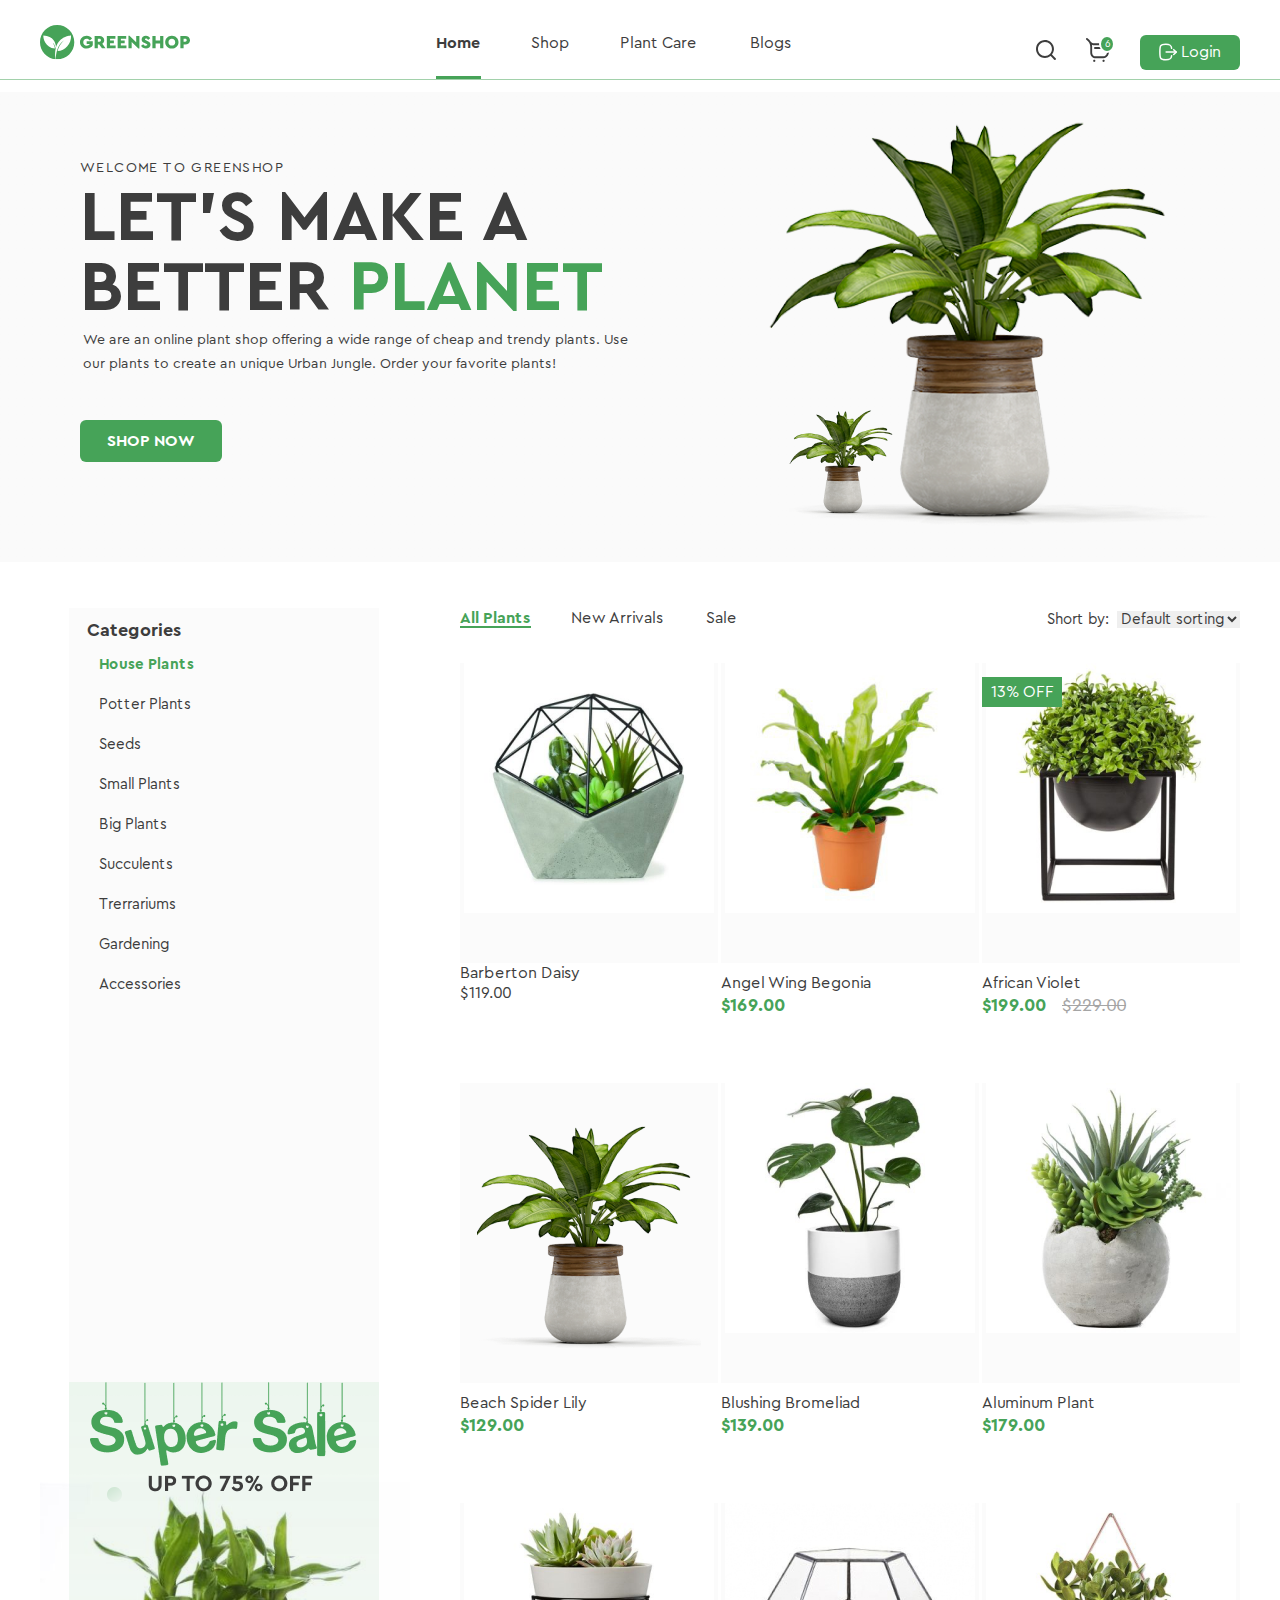
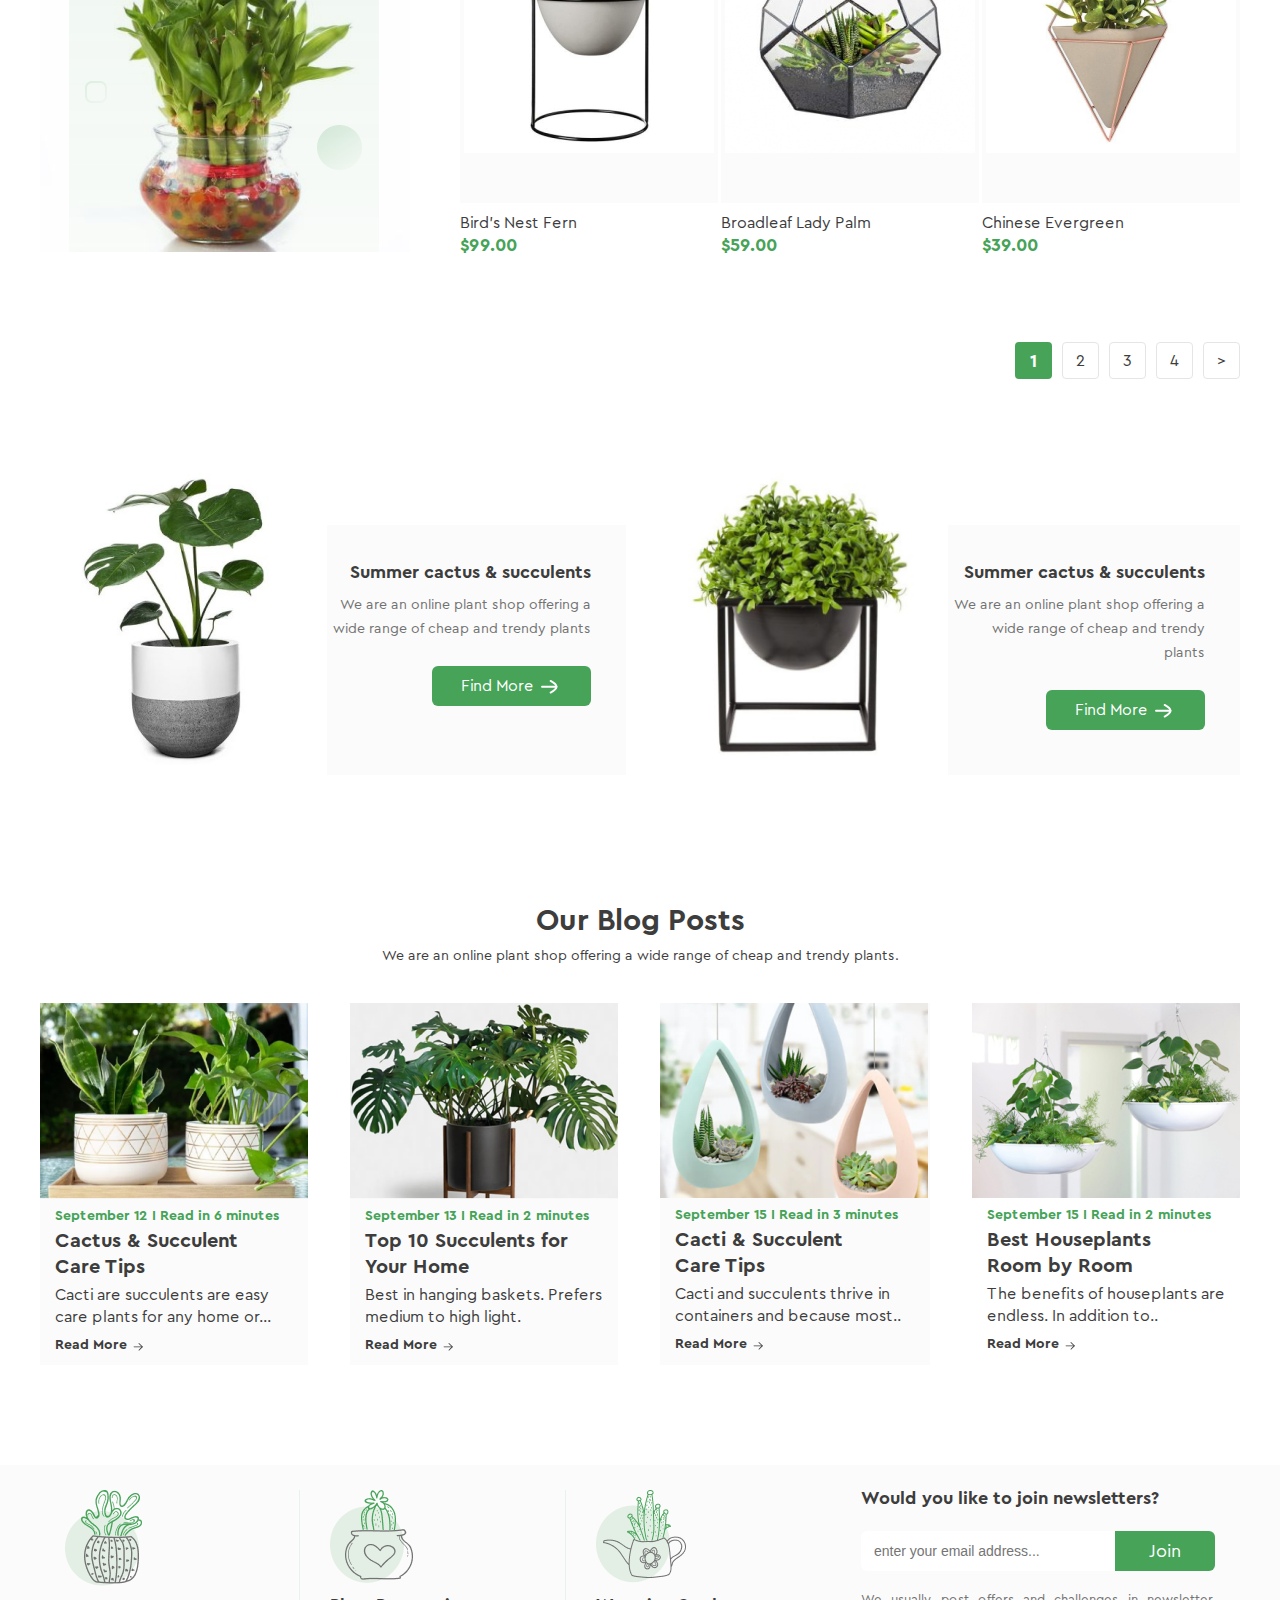
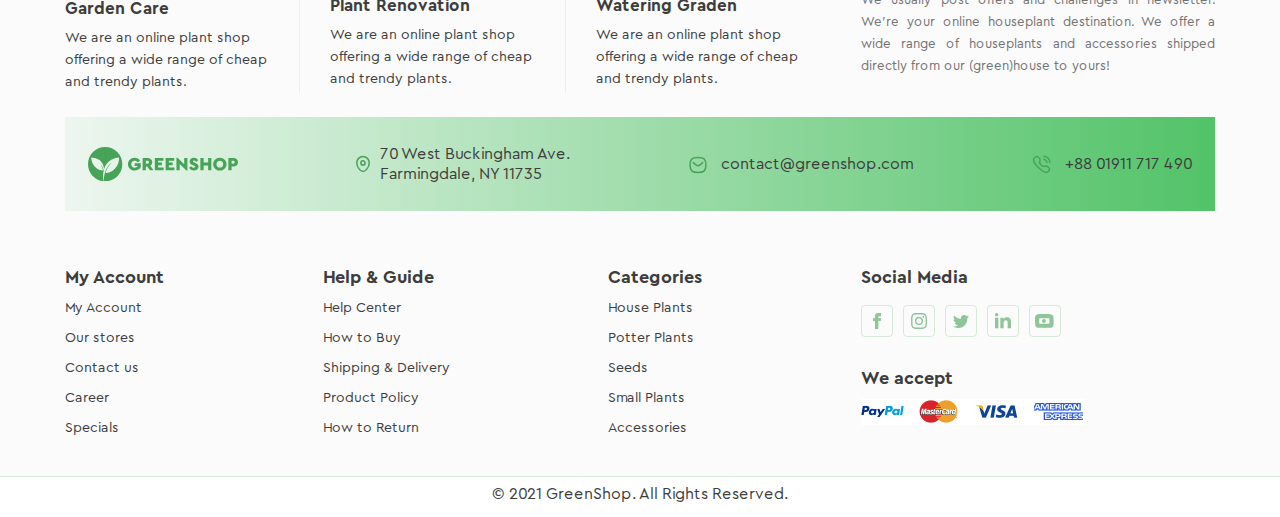
==== commit 8419c5b5: "add second footer" ====
--- a/index.html
+++ b/index.html
@@ -1335,138 +1335,141 @@
 
     <footer>
       <div class="wrap-footer">
-        <div class="wrapper-footer">
-          <nav>
-            <h4>My Account</h4>
-            <ul>
-              <li class="footer-item"><a href="">My Account</a></li>
-              <li class="footer-item"><a href="">Our stores</a></li>
-              <li class="footer-item"><a href="">Contact us</a></li>
-              <li class="footer-item"><a href="">Career</a></li>
-              <li class="footer-item"><a href="">Specials</a></li>
-            </ul>
-          </nav>
-
-          <nav>
-            <h4>Help & Guide</h4>
-            <ul>
-              <li class="footer-item"><a href="">Help Center</a></li>
-              <li class="footer-item"><a href="">How to Buy</a></li>
-              <li class="footer-item"><a href="">Shipping & Delivery</a></li>
-              <li class="footer-item"><a href="">Product Policy</a></li>
-              <li class="footer-item"><a href="">How to Return</a></li>
-            </ul>
-          </nav>
-
-          <nav>
-            <h4>Categories</h4>
-            <ul>
-              <li class="footer-item"><a href="">House Plants</a></li>
-              <li class="footer-item"><a href="">Potter Plants</a></li>
-              <li class="footer-item"><a href="">Seeds</a></li>
-              <li class="footer-item"><a href="">Small Plants</a></li>
-              <li class="footer-item"><a href="">Accessories</a></li>
-            </ul>
-          </nav>
-
-          <div>
-            <h4 class="header-social">Social Media</h4>
-            <ul class="social">
-              <li class="social-item">
-                <a class="social-link" href="" aria-label="facebook link">
-                  <svg
-                    width="8"
-                    height="16"
-                    viewBox="0 0 8 16"
-                    fill="none"
-                    xmlns="http://www.w3.org/2000/svg"
-                  >
-                    <path
-                      d="M2 5.33333H0V8H2V16H5.33333V8H7.73333L8 5.33333H5.33333V4.2C5.33333 3.6 5.46667 3.33333 6.06667 3.33333H8V0H5.46667C3.06667 0 2 1.06667 2 3.06667V5.33333Z"
-                      fill="currentColor"
-                      fill-opacity="0.6"
-                    />
-                  </svg>
-                </a>
-              </li>
-              <li class="social-item">
-                <a class="social-link" href="" aria-label="instagram link">
-                  <svg
-                    width="16"
-                    height="16"
-                    viewBox="0 0 16 16"
-                    fill="none"
-                    xmlns="http://www.w3.org/2000/svg"
-                  >
-                    <path
-                      d="M8 1.46667C10.1333 1.46667 10.4 1.46667 11.2667 1.53333C13.4667 1.6 14.4667 2.66667 14.5333 4.8C14.6 5.66667 14.6 5.86667 14.6 8C14.6 10.1333 14.6 10.4 14.5333 11.2C14.4667 13.3333 13.4 14.4 11.2667 14.4667C10.4 14.5333 10.2 14.5333 8 14.5333C5.86667 14.5333 5.6 14.5333 4.8 14.4667C2.6 14.4 1.6 13.3333 1.53333 11.2C1.46667 10.3333 1.46667 10.1333 1.46667 8C1.46667 5.86667 1.46667 5.6 1.53333 4.8C1.6 2.66667 2.66667 1.6 4.8 1.53333C5.6 1.46667 5.86667 1.46667 8 1.46667ZM8 0C5.8 0 5.53333 0 4.73333 0.0666667C1.8 0.2 0.2 1.8 0.0666667 4.73333C0 5.53333 0 5.8 0 8C0 10.2 0 10.4667 0.0666667 11.2667C0.2 14.2 1.8 15.8 4.73333 15.9333C5.53333 16 5.8 16 8 16C10.2 16 10.4667 16 11.2667 15.9333C14.2 15.8 15.8 14.2 15.9333 11.2667C16 10.4667 16 10.2 16 8C16 5.8 16 5.53333 15.9333 4.73333C15.8 1.8 14.2 0.2 11.2667 0.0666667C10.4667 0 10.2 0 8 0ZM8 3.86667C5.73333 3.86667 3.86667 5.73333 3.86667 8C3.86667 10.2667 5.73333 12.1333 8 12.1333C10.2667 12.1333 12.1333 10.2667 12.1333 8C12.1333 5.73333 10.2667 3.86667 8 3.86667ZM8 10.6667C6.53333 10.6667 5.33333 9.46667 5.33333 8C5.33333 6.53333 6.53333 5.33333 8 5.33333C9.46667 5.33333 10.6667 6.53333 10.6667 8C10.6667 9.46667 9.46667 10.6667 8 10.6667ZM12.2667 2.8C11.7333 2.8 11.3333 3.2 11.3333 3.73333C11.3333 4.26667 11.7333 4.66667 12.2667 4.66667C12.8 4.66667 13.2 4.26667 13.2 3.73333C13.2 3.2 12.8 2.8 12.2667 2.8Z"
-                      fill="currentColor"
-                      fill-opacity="0.6"
-                    />
-                  </svg>
-                </a>
-              </li>
-              <li class="social-item">
-                <a class="social-link" href="" aria-label="twitter link">
-                  <svg
-                    width="16"
-                    height="13"
-                    viewBox="0 0 16 13"
-                    fill="none"
-                    xmlns="http://www.w3.org/2000/svg"
-                  >
-                    <path
-                      d="M5.03186 13.0036C11.0699 13.0036 14.3718 8.00118 14.3718 3.66357C14.3718 3.52144 14.3689 3.38005 14.3624 3.2392C15.0033 2.77588 15.5605 2.19756 16 1.53953C15.4118 1.80085 14.7789 1.97682 14.1149 2.05616C14.7926 1.64981 15.313 1.0067 15.5585 0.24021C14.9241 0.616357 14.2217 0.889688 13.4742 1.03709C12.8749 0.399076 12.0218 0 11.0779 0C9.26483 0 7.79464 1.4702 7.79464 3.28233C7.79464 3.54001 7.82357 3.79041 7.87962 4.0308C5.1516 3.89377 2.73239 2.58735 1.11352 0.601253C0.831273 1.08622 0.668767 1.64999 0.668767 2.25106C0.668767 3.38988 1.24837 4.3953 2.12968 4.98363C1.59121 4.96707 1.08531 4.81894 0.642926 4.57291C0.642198 4.58656 0.642198 4.60039 0.642198 4.61476C0.642198 6.2047 1.77392 7.53204 3.27578 7.83285C3.00008 7.90801 2.71001 7.94841 2.41047 7.94841C2.19901 7.94841 1.99338 7.9273 1.79339 7.88927C2.21121 9.19332 3.42318 10.1425 4.86007 10.1693C3.73636 11.0499 2.32094 11.5745 0.783049 11.5745C0.518272 11.5745 0.256952 11.5594 0 11.529C1.45273 12.46 3.17769 13.0036 5.03186 13.0036Z"
-                      fill="currentColor"
-                      fill-opacity="0.6"
-                    />
-                  </svg>
-                </a>
-              </li>
-              <li class="social-item">
-                <a class="social-link" href="" aria-label="linkedin link">
-                  <svg
-                    width="16"
-                    height="16"
-                    viewBox="0 0 16 16"
-                    fill="none"
-                    xmlns="http://www.w3.org/2000/svg"
-                  >
-                    <path
-                      d="M3.33333 1.66667C3.33333 2.6 2.6 3.33333 1.66667 3.33333C0.733333 3.33333 0 2.6 0 1.66667C0 0.733333 0.733333 0 1.66667 0C2.6 0 3.33333 0.733333 3.33333 1.66667ZM3.33333 4.66667H0V15.3333H3.33333V4.66667ZM8.66667 4.66667H5.33333V15.3333H8.66667V9.73333C8.66667 6.6 12.6667 6.33333 12.6667 9.73333V15.3333H16V8.6C16 3.33333 10.0667 3.53333 8.66667 6.13333V4.66667Z"
-                      fill="currentColor"
-                      fill-opacity="0.6"
-                    />
-                  </svg>
-                </a>
-              </li>
-              <li class="social-item">
-                <a class="social-link" href="" aria-label="union link">
-                  <svg
-                    width="19"
-                    height="14"
-                    viewBox="0 0 19 14"
-                    fill="none"
-                    xmlns="http://www.w3.org/2000/svg"
-                  >
-                    <path
-                      fill-rule="evenodd"
-                      clip-rule="evenodd"
-                      d="M15.1653 4.42995L15.168 4.43062C15.168 4.43062 15.1676 4.4305 15.1667 4.4303C15.1663 4.4302 15.1658 4.43008 15.1653 4.42995ZM4.32444 4.35686C6.91762 4.19575 11.7483 4.19575 14.3415 4.35686L14.3422 4.3644C14.4047 4.99716 14.4299 5.84143 14.4299 7.01915C14.4299 8.18238 14.4053 9.02689 14.3441 9.66498C11.6962 9.77026 6.97129 9.77027 4.32282 9.66502C4.261 9.03324 4.23602 8.19137 4.23602 7.01915C4.23602 5.84143 4.26123 4.99716 4.32369 4.3644L4.32444 4.35686ZM15.2422 9.61106C15.2422 9.61109 15.2405 9.61148 15.237 9.61215L15.2422 9.61106ZM3.49794 9.60768L3.50063 9.60836C3.49881 9.60793 3.49792 9.60769 3.49794 9.60768ZM0 7.01915C0 11.8412 0.388873 13.63 3.42208 13.8633C6.22196 14.0189 12.4439 14.0189 15.2438 13.8633C18.277 13.7078 18.6659 11.8412 18.6659 7.01915C18.6659 2.19713 18.277 0.408316 15.2438 0.174993C12.4439 -0.0583309 6.22196 -0.0583309 3.42208 0.174993C0.388873 0.408316 0 2.19713 0 7.01915ZM3.49794 4.43062C3.49792 4.43061 3.49884 4.43037 3.50073 4.42992L3.49794 4.43062ZM9.78228 8.73886C8.50388 9.37806 6.99973 8.44845 6.99973 7.01915C6.99973 5.58986 8.50388 4.66025 9.78228 5.29945C11.1994 6.008 11.1994 8.0303 9.78228 8.73886Z"
-                      fill="currentColor"
-                      fill-opacity="0.6"
-                    />
-                  </svg>
-                </a>
-              </li>
-            </ul>
-
-            <h4 class="header-pay">We accept</h4>
-            <img src="./images/payment.png" alt="pay method" />
-          </div>
+        <!-- <div class="wrapper-footer"> -->
+        <nav>
+          <h4>My Account</h4>
+          <ul>
+            <li class="footer-item"><a href="">My Account</a></li>
+            <li class="footer-item"><a href="">Our stores</a></li>
+            <li class="footer-item"><a href="">Contact us</a></li>
+            <li class="footer-item"><a href="">Career</a></li>
+            <li class="footer-item"><a href="">Specials</a></li>
+          </ul>
+        </nav>
+
+        <nav>
+          <h4>Help & Guide</h4>
+          <ul>
+            <li class="footer-item"><a href="">Help Center</a></li>
+            <li class="footer-item"><a href="">How to Buy</a></li>
+            <li class="footer-item"><a href="">Shipping & Delivery</a></li>
+            <li class="footer-item"><a href="">Product Policy</a></li>
+            <li class="footer-item"><a href="">How to Return</a></li>
+          </ul>
+        </nav>
+
+        <nav>
+          <h4>Categories</h4>
+          <ul>
+            <li class="footer-item"><a href="">House Plants</a></li>
+            <li class="footer-item"><a href="">Potter Plants</a></li>
+            <li class="footer-item"><a href="">Seeds</a></li>
+            <li class="footer-item"><a href="">Small Plants</a></li>
+            <li class="footer-item"><a href="">Accessories</a></li>
+          </ul>
+        </nav>
+
+        <div>
+          <h4 class="header-social">Social Media</h4>
+          <ul class="social">
+            <li class="social-item">
+              <a class="social-link" href="" aria-label="facebook link">
+                <svg
+                  width="8"
+                  height="16"
+                  viewBox="0 0 8 16"
+                  fill="none"
+                  xmlns="http://www.w3.org/2000/svg"
+                >
+                  <path
+                    d="M2 5.33333H0V8H2V16H5.33333V8H7.73333L8 5.33333H5.33333V4.2C5.33333 3.6 5.46667 3.33333 6.06667 3.33333H8V0H5.46667C3.06667 0 2 1.06667 2 3.06667V5.33333Z"
+                    fill="currentColor"
+                    fill-opacity="0.6"
+                  />
+                </svg>
+              </a>
+            </li>
+            <li class="social-item">
+              <a class="social-link" href="" aria-label="instagram link">
+                <svg
+                  width="16"
+                  height="16"
+                  viewBox="0 0 16 16"
+                  fill="none"
+                  xmlns="http://www.w3.org/2000/svg"
+                >
+                  <path
+                    d="M8 1.46667C10.1333 1.46667 10.4 1.46667 11.2667 1.53333C13.4667 1.6 14.4667 2.66667 14.5333 4.8C14.6 5.66667 14.6 5.86667 14.6 8C14.6 10.1333 14.6 10.4 14.5333 11.2C14.4667 13.3333 13.4 14.4 11.2667 14.4667C10.4 14.5333 10.2 14.5333 8 14.5333C5.86667 14.5333 5.6 14.5333 4.8 14.4667C2.6 14.4 1.6 13.3333 1.53333 11.2C1.46667 10.3333 1.46667 10.1333 1.46667 8C1.46667 5.86667 1.46667 5.6 1.53333 4.8C1.6 2.66667 2.66667 1.6 4.8 1.53333C5.6 1.46667 5.86667 1.46667 8 1.46667ZM8 0C5.8 0 5.53333 0 4.73333 0.0666667C1.8 0.2 0.2 1.8 0.0666667 4.73333C0 5.53333 0 5.8 0 8C0 10.2 0 10.4667 0.0666667 11.2667C0.2 14.2 1.8 15.8 4.73333 15.9333C5.53333 16 5.8 16 8 16C10.2 16 10.4667 16 11.2667 15.9333C14.2 15.8 15.8 14.2 15.9333 11.2667C16 10.4667 16 10.2 16 8C16 5.8 16 5.53333 15.9333 4.73333C15.8 1.8 14.2 0.2 11.2667 0.0666667C10.4667 0 10.2 0 8 0ZM8 3.86667C5.73333 3.86667 3.86667 5.73333 3.86667 8C3.86667 10.2667 5.73333 12.1333 8 12.1333C10.2667 12.1333 12.1333 10.2667 12.1333 8C12.1333 5.73333 10.2667 3.86667 8 3.86667ZM8 10.6667C6.53333 10.6667 5.33333 9.46667 5.33333 8C5.33333 6.53333 6.53333 5.33333 8 5.33333C9.46667 5.33333 10.6667 6.53333 10.6667 8C10.6667 9.46667 9.46667 10.6667 8 10.6667ZM12.2667 2.8C11.7333 2.8 11.3333 3.2 11.3333 3.73333C11.3333 4.26667 11.7333 4.66667 12.2667 4.66667C12.8 4.66667 13.2 4.26667 13.2 3.73333C13.2 3.2 12.8 2.8 12.2667 2.8Z"
+                    fill="currentColor"
+                    fill-opacity="0.6"
+                  />
+                </svg>
+              </a>
+            </li>
+            <li class="social-item">
+              <a class="social-link" href="" aria-label="twitter link">
+                <svg
+                  width="16"
+                  height="13"
+                  viewBox="0 0 16 13"
+                  fill="none"
+                  xmlns="http://www.w3.org/2000/svg"
+                >
+                  <path
+                    d="M5.03186 13.0036C11.0699 13.0036 14.3718 8.00118 14.3718 3.66357C14.3718 3.52144 14.3689 3.38005 14.3624 3.2392C15.0033 2.77588 15.5605 2.19756 16 1.53953C15.4118 1.80085 14.7789 1.97682 14.1149 2.05616C14.7926 1.64981 15.313 1.0067 15.5585 0.24021C14.9241 0.616357 14.2217 0.889688 13.4742 1.03709C12.8749 0.399076 12.0218 0 11.0779 0C9.26483 0 7.79464 1.4702 7.79464 3.28233C7.79464 3.54001 7.82357 3.79041 7.87962 4.0308C5.1516 3.89377 2.73239 2.58735 1.11352 0.601253C0.831273 1.08622 0.668767 1.64999 0.668767 2.25106C0.668767 3.38988 1.24837 4.3953 2.12968 4.98363C1.59121 4.96707 1.08531 4.81894 0.642926 4.57291C0.642198 4.58656 0.642198 4.60039 0.642198 4.61476C0.642198 6.2047 1.77392 7.53204 3.27578 7.83285C3.00008 7.90801 2.71001 7.94841 2.41047 7.94841C2.19901 7.94841 1.99338 7.9273 1.79339 7.88927C2.21121 9.19332 3.42318 10.1425 4.86007 10.1693C3.73636 11.0499 2.32094 11.5745 0.783049 11.5745C0.518272 11.5745 0.256952 11.5594 0 11.529C1.45273 12.46 3.17769 13.0036 5.03186 13.0036Z"
+                    fill="currentColor"
+                    fill-opacity="0.6"
+                  />
+                </svg>
+              </a>
+            </li>
+            <li class="social-item">
+              <a class="social-link" href="" aria-label="linkedin link">
+                <svg
+                  width="16"
+                  height="16"
+                  viewBox="0 0 16 16"
+                  fill="none"
+                  xmlns="http://www.w3.org/2000/svg"
+                >
+                  <path
+                    d="M3.33333 1.66667C3.33333 2.6 2.6 3.33333 1.66667 3.33333C0.733333 3.33333 0 2.6 0 1.66667C0 0.733333 0.733333 0 1.66667 0C2.6 0 3.33333 0.733333 3.33333 1.66667ZM3.33333 4.66667H0V15.3333H3.33333V4.66667ZM8.66667 4.66667H5.33333V15.3333H8.66667V9.73333C8.66667 6.6 12.6667 6.33333 12.6667 9.73333V15.3333H16V8.6C16 3.33333 10.0667 3.53333 8.66667 6.13333V4.66667Z"
+                    fill="currentColor"
+                    fill-opacity="0.6"
+                  />
+                </svg>
+              </a>
+            </li>
+            <li class="social-item">
+              <a class="social-link" href="" aria-label="union link">
+                <svg
+                  width="19"
+                  height="14"
+                  viewBox="0 0 19 14"
+                  fill="none"
+                  xmlns="http://www.w3.org/2000/svg"
+                >
+                  <path
+                    fill-rule="evenodd"
+                    clip-rule="evenodd"
+                    d="M15.1653 4.42995L15.168 4.43062C15.168 4.43062 15.1676 4.4305 15.1667 4.4303C15.1663 4.4302 15.1658 4.43008 15.1653 4.42995ZM4.32444 4.35686C6.91762 4.19575 11.7483 4.19575 14.3415 4.35686L14.3422 4.3644C14.4047 4.99716 14.4299 5.84143 14.4299 7.01915C14.4299 8.18238 14.4053 9.02689 14.3441 9.66498C11.6962 9.77026 6.97129 9.77027 4.32282 9.66502C4.261 9.03324 4.23602 8.19137 4.23602 7.01915C4.23602 5.84143 4.26123 4.99716 4.32369 4.3644L4.32444 4.35686ZM15.2422 9.61106C15.2422 9.61109 15.2405 9.61148 15.237 9.61215L15.2422 9.61106ZM3.49794 9.60768L3.50063 9.60836C3.49881 9.60793 3.49792 9.60769 3.49794 9.60768ZM0 7.01915C0 11.8412 0.388873 13.63 3.42208 13.8633C6.22196 14.0189 12.4439 14.0189 15.2438 13.8633C18.277 13.7078 18.6659 11.8412 18.6659 7.01915C18.6659 2.19713 18.277 0.408316 15.2438 0.174993C12.4439 -0.0583309 6.22196 -0.0583309 3.42208 0.174993C0.388873 0.408316 0 2.19713 0 7.01915ZM3.49794 4.43062C3.49792 4.43061 3.49884 4.43037 3.50073 4.42992L3.49794 4.43062ZM9.78228 8.73886C8.50388 9.37806 6.99973 8.44845 6.99973 7.01915C6.99973 5.58986 8.50388 4.66025 9.78228 5.29945C11.1994 6.008 11.1994 8.0303 9.78228 8.73886Z"
+                    fill="currentColor"
+                    fill-opacity="0.6"
+                  />
+                </svg>
+              </a>
+            </li>
+          </ul>
+
+          <h4 class="header-pay">We accept</h4>
+          <img src="./images/payment.png" alt="pay method" />
         </div>
-        <p class="copyright">&copy; 2021 GreenShop. All Rights Reserved.</p>
+        <!-- </div> -->
+        <!-- <p class="copyright">&copy; 2021 GreenShop. All Rights Reserved.</p> -->
       </div>
+    </footer>
+    <footer class="footer-copyright">
+      <p class="copyright">&copy; 2021 GreenShop. All Rights Reserved.</p>
     </footer>
   </body>
 </html>
--- a/css/styles.css
+++ b/css/styles.css
@@ -860,19 +860,30 @@
 footer {
   width: 100%;
   background: rgba(251, 251, 251, 1);
+  border-bottom: 1px solid rgba(70, 163, 88, 0.2);
+}
+
+.footer-copyright {
+  background-color: transparent;
+  border-bottom: none;
 }
 
 .wrap-footer {
   width: 1200px;
   margin-left: auto;
   margin-right: auto;
-}
-
-.wrapper-footer {
+
   display: flex;
   padding: 33px 155px 27px 25px;
   justify-content: space-between;
-  border-bottom: 1px solid rgba(70, 163, 88, 0.2);
+  margin-bottom: 6px;
+}
+
+.wrapper-footer {
+  display: flex;
+  padding: 33px 155px 27px 25px;
+  justify-content: space-between;
+  /* border-bottom: 1px solid rgba(70, 163, 88, 0.2); */
   margin-bottom: 6px;
 }
 
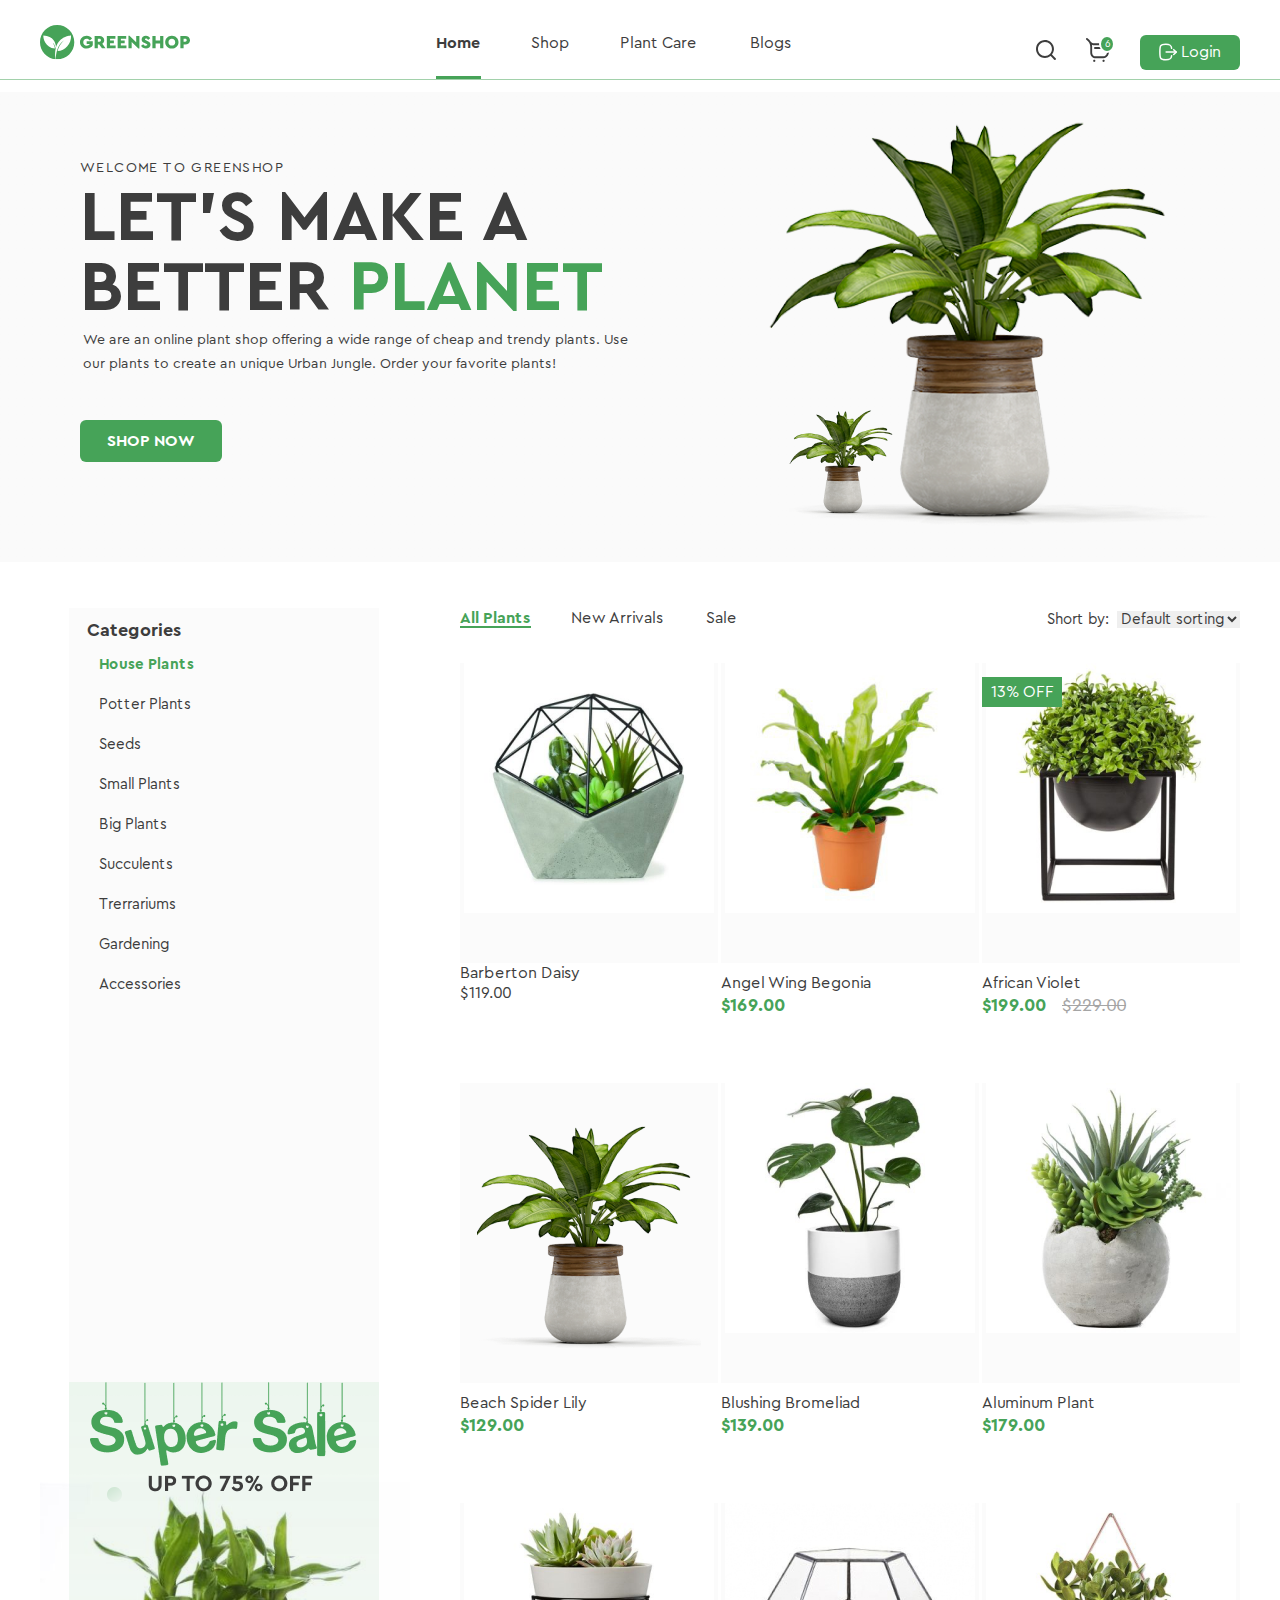
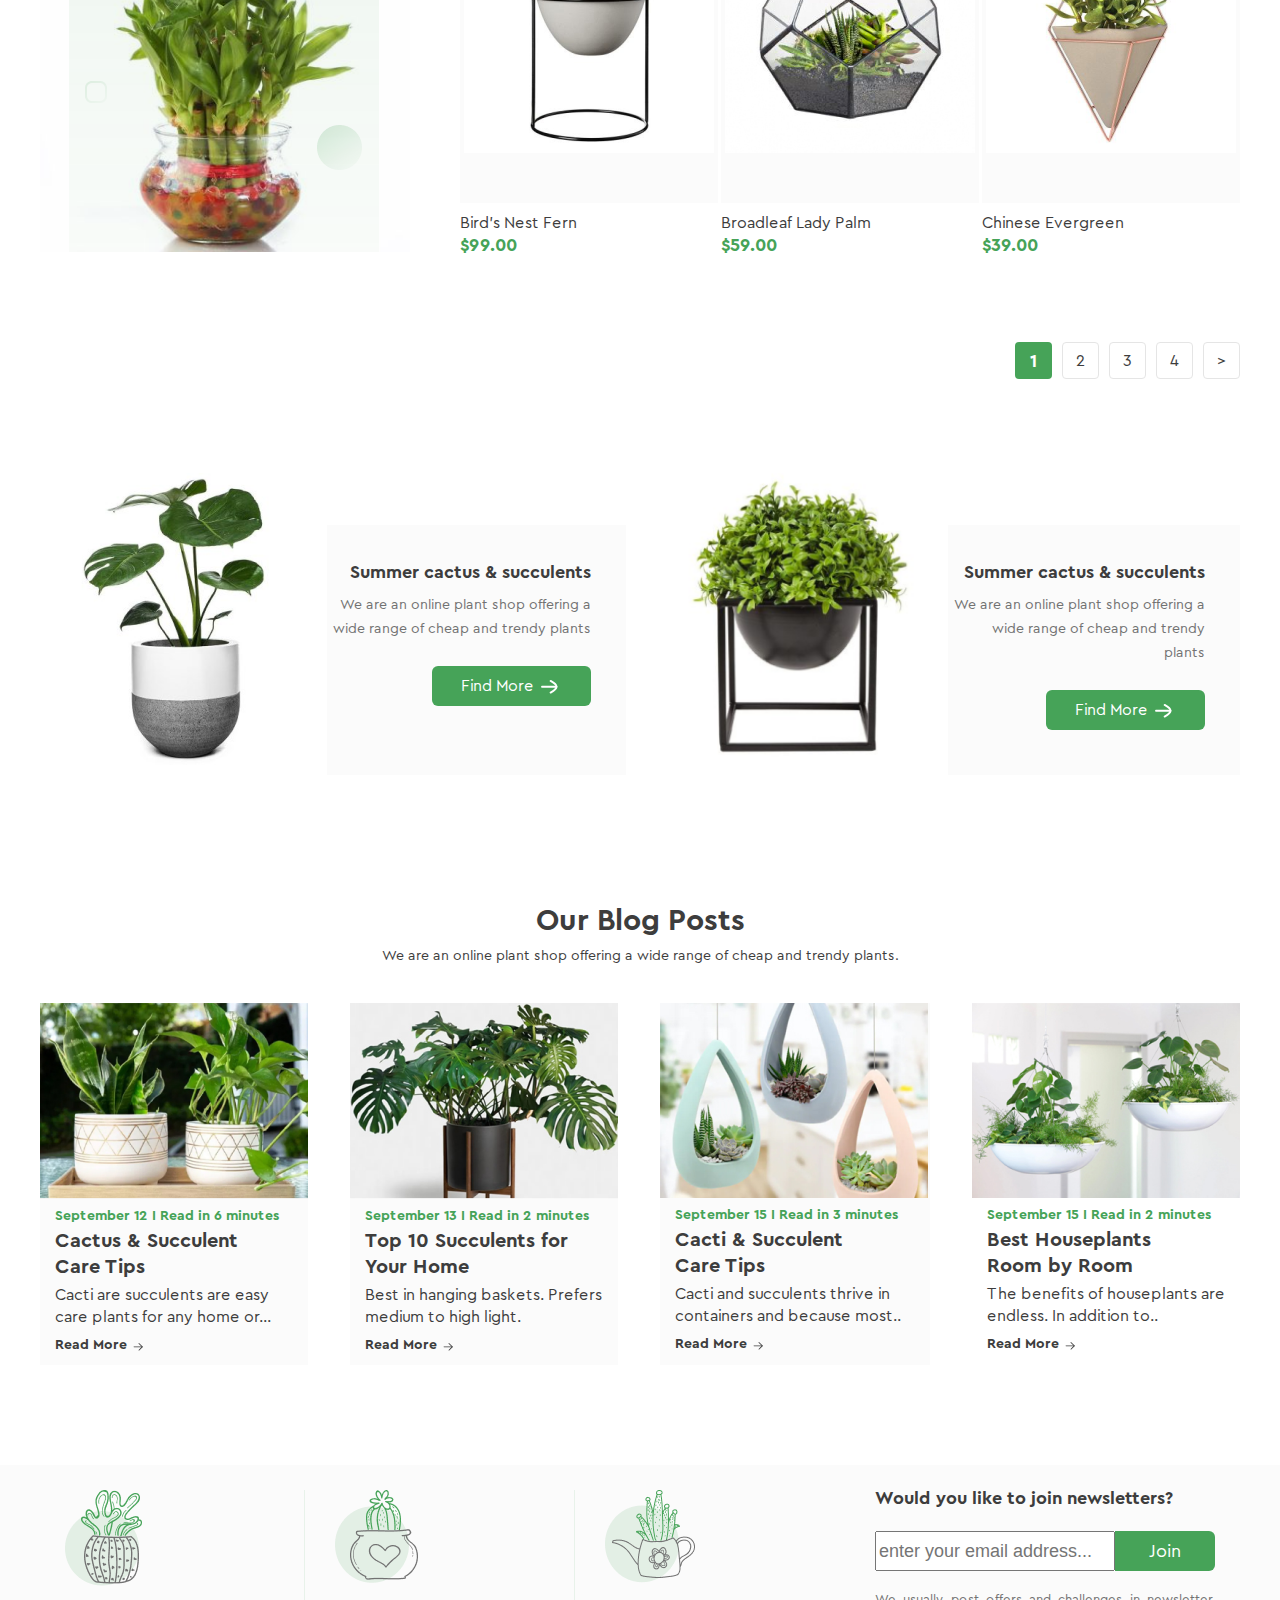
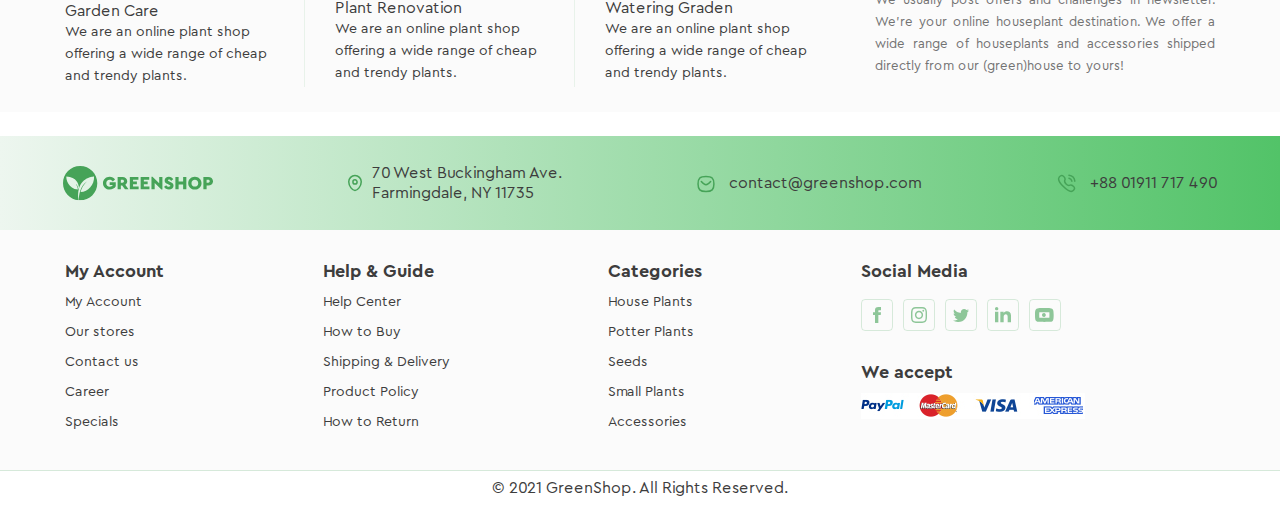
==== commit f659ecda: "correct section address" ====
--- a/index.html
+++ b/index.html
@@ -1232,110 +1232,104 @@
 
     <section class="section-benefits">
       <div class="wrap-benefits">
-        <div class="benefits">
-          <ul class="benefits-list">
-            <li class="benefits-item">
-              <img
-                class="benefits-img"
-                src="./images/benefit_1.png"
-                alt="Garden Care"
-              />
-              <h4>Garden Care</h4>
-              <p class="benefits-text">
-                We are an online plant shop offering a wide range of cheap and
-                trendy plants.
-              </p>
-            </li>
-            <li class="benefits-item">
-              <img
-                class="benefits-img"
-                src="./images/benefit_2.png"
-                alt="Plant Renovation"
-              />
-              <h4>Plant Renovation</h4>
-              <p class="benefits-text">
-                We are an online plant shop offering a wide range of cheap and
-                trendy plants.
-              </p>
-            </li>
-            <li class="benefits-item">
-              <img
-                class="benefits-img"
-                src="./images/benefit_3.png"
-                alt="Watering Graden"
-              />
-              <h4>Watering Graden</h4>
-              <p class="benefits-text">
-                We are an online plant shop offering a wide range of cheap and
-                trendy plants.
-              </p>
-            </li>
-          </ul>
-
-          <div class="form-email">
-            <form name="join-form" autocomplete="on" novalidate>
-              <label>
-                <span class="benefits-label">
-                  Would you like to join newsletters?
-                </span>
-                <div class="input-wrap">
-                  <input
-                    type="email"
-                    name="email"
-                    placeholder="enter your email address..."
-                  />
-                  <button class="input-btn" type="submit">Join</button>
-                </div>
-              </label>
-            </form>
-
-            <p>
-              We usually post offers and challenges in newsletter. We’re your
-              online houseplant destination. We offer a wide range of
-              houseplants and accessories shipped directly from our (green)house
-              to yours!
+        <ul class="benefits-list">
+          <li class="benefits-item">
+            <img
+              class="benefits-img"
+              src="./images/benefit_1.png"
+              alt="Garden Care"
+            />
+            <h4>Garden Care</h4>
+            <p class="benefits-text">
+              We are an online plant shop offering a wide range of cheap and
+              trendy plants.
             </p>
-          </div>
-        </div>
-
-        <div class="wrap-address">
-          <a href="/">
-            <img class="logo" src="./images/logo.svg" alt="Logo GreenShop" />
-          </a>
-          <div class="address-box">
+          </li>
+          <li class="benefits-item">
             <img
-              class="address-img"
-              src="./images/location.svg"
-              alt="location"
+              class="benefits-img"
+              src="./images/benefit_2.png"
+              alt="Plant Renovation"
             />
-            <address>
-              70 West Buckingham Ave.<br />
-              Farmingdale, NY 11735
-            </address>
-          </div>
-          <address>
-            <a href="mailto:contact@greenshop.com">
-              <img class="address-img" src="./images/message.svg" alt="email" />
-              contact@greenshop.com</a
-            >
-          </address>
-          <address>
-            <a href="tel:+8801911717490">
-              <img
-                class="address-img"
-                src="./images/calling.svg"
-                alt="phone number"
-              />
-              +88 01911 717 490</a
-            >
-          </address>
+            <h4>Plant Renovation</h4>
+            <p class="benefits-text">
+              We are an online plant shop offering a wide range of cheap and
+              trendy plants.
+            </p>
+          </li>
+          <li class="benefits-item">
+            <img
+              class="benefits-img"
+              src="./images/benefit_3.png"
+              alt="Watering Graden"
+            />
+            <h4>Watering Graden</h4>
+            <p class="benefits-text">
+              We are an online plant shop offering a wide range of cheap and
+              trendy plants.
+            </p>
+          </li>
+        </ul>
+
+        <div class="form-email">
+          <form name="join-form" autocomplete="on" novalidate>
+            <label>
+              <span class="benefits-label">
+                Would you like to join newsletters?
+              </span>
+              <div class="input-wrap">
+                <input
+                  type="email"
+                  name="email"
+                  placeholder="enter your email address..."
+                />
+                <button class="input-btn" type="submit">Join</button>
+              </div>
+            </label>
+          </form>
+
+          <p>
+            We usually post offers and challenges in newsletter. We’re your
+            online houseplant destination. We offer a wide range of houseplants
+            and accessories shipped directly from our (green)house to yours!
+          </p>
         </div>
       </div>
     </section>
 
+    <section class="section-address">
+      <div class="wrap-address">
+        <a href="/">
+          <img class="logo" src="./images/logo.svg" alt="Logo GreenShop" />
+        </a>
+        <div class="address-box">
+          <img class="address-img" src="./images/location.svg" alt="location" />
+          <address>
+            70 West Buckingham Ave.<br />
+            Farmingdale, NY 11735
+          </address>
+        </div>
+        <address>
+          <a href="mailto:contact@greenshop.com">
+            <img class="address-img" src="./images/message.svg" alt="email" />
+            contact@greenshop.com</a
+          >
+        </address>
+        <address>
+          <a href="tel:+8801911717490">
+            <img
+              class="address-img"
+              src="./images/calling.svg"
+              alt="phone number"
+            />
+            +88 01911 717 490</a
+          >
+        </address>
+      </div>
+    </section>
+
     <footer>
       <div class="wrap-footer">
-        <!-- <div class="wrapper-footer"> -->
         <nav>
           <h4>My Account</h4>
           <ul>
@@ -1464,8 +1458,6 @@
           <h4 class="header-pay">We accept</h4>
           <img src="./images/payment.png" alt="pay method" />
         </div>
-        <!-- </div> -->
-        <!-- <p class="copyright">&copy; 2021 GreenShop. All Rights Reserved.</p> -->
       </div>
     </footer>
     <footer class="footer-copyright">
--- a/css/styles.css
+++ b/css/styles.css
@@ -744,13 +744,16 @@
   margin-left: auto;
   margin-right: auto;
   padding: 25px;
-}
-
-.benefits {
   display: flex;
   gap: 30px;
   margin-bottom: 24px;
 }
+
+/* .benefits {
+  display: flex;
+  gap: 30px;
+  margin-bottom: 24px;
+} */
 
 .benefits-list {
   display: flex;
@@ -841,12 +844,18 @@
   border-bottom-left-radius: 0;
 }
 
+.section-address {
+  background: linear-gradient(90deg, #edf6ef 0%, #52c368 100%);
+}
+
 .wrap-address {
+  margin-left: auto;
+  margin-right: auto;
+  width: 1200px;
   display: flex;
   align-items: center;
   justify-content: space-between;
   padding: 27px 23px;
-  background: linear-gradient(90deg, #edf6ef 0%, #52c368 100%);
 }
 
 .address-img {
@@ -864,7 +873,7 @@
 }
 
 .footer-copyright {
-  background-color: transparent;
+  background: transparent;
   border-bottom: none;
 }
 
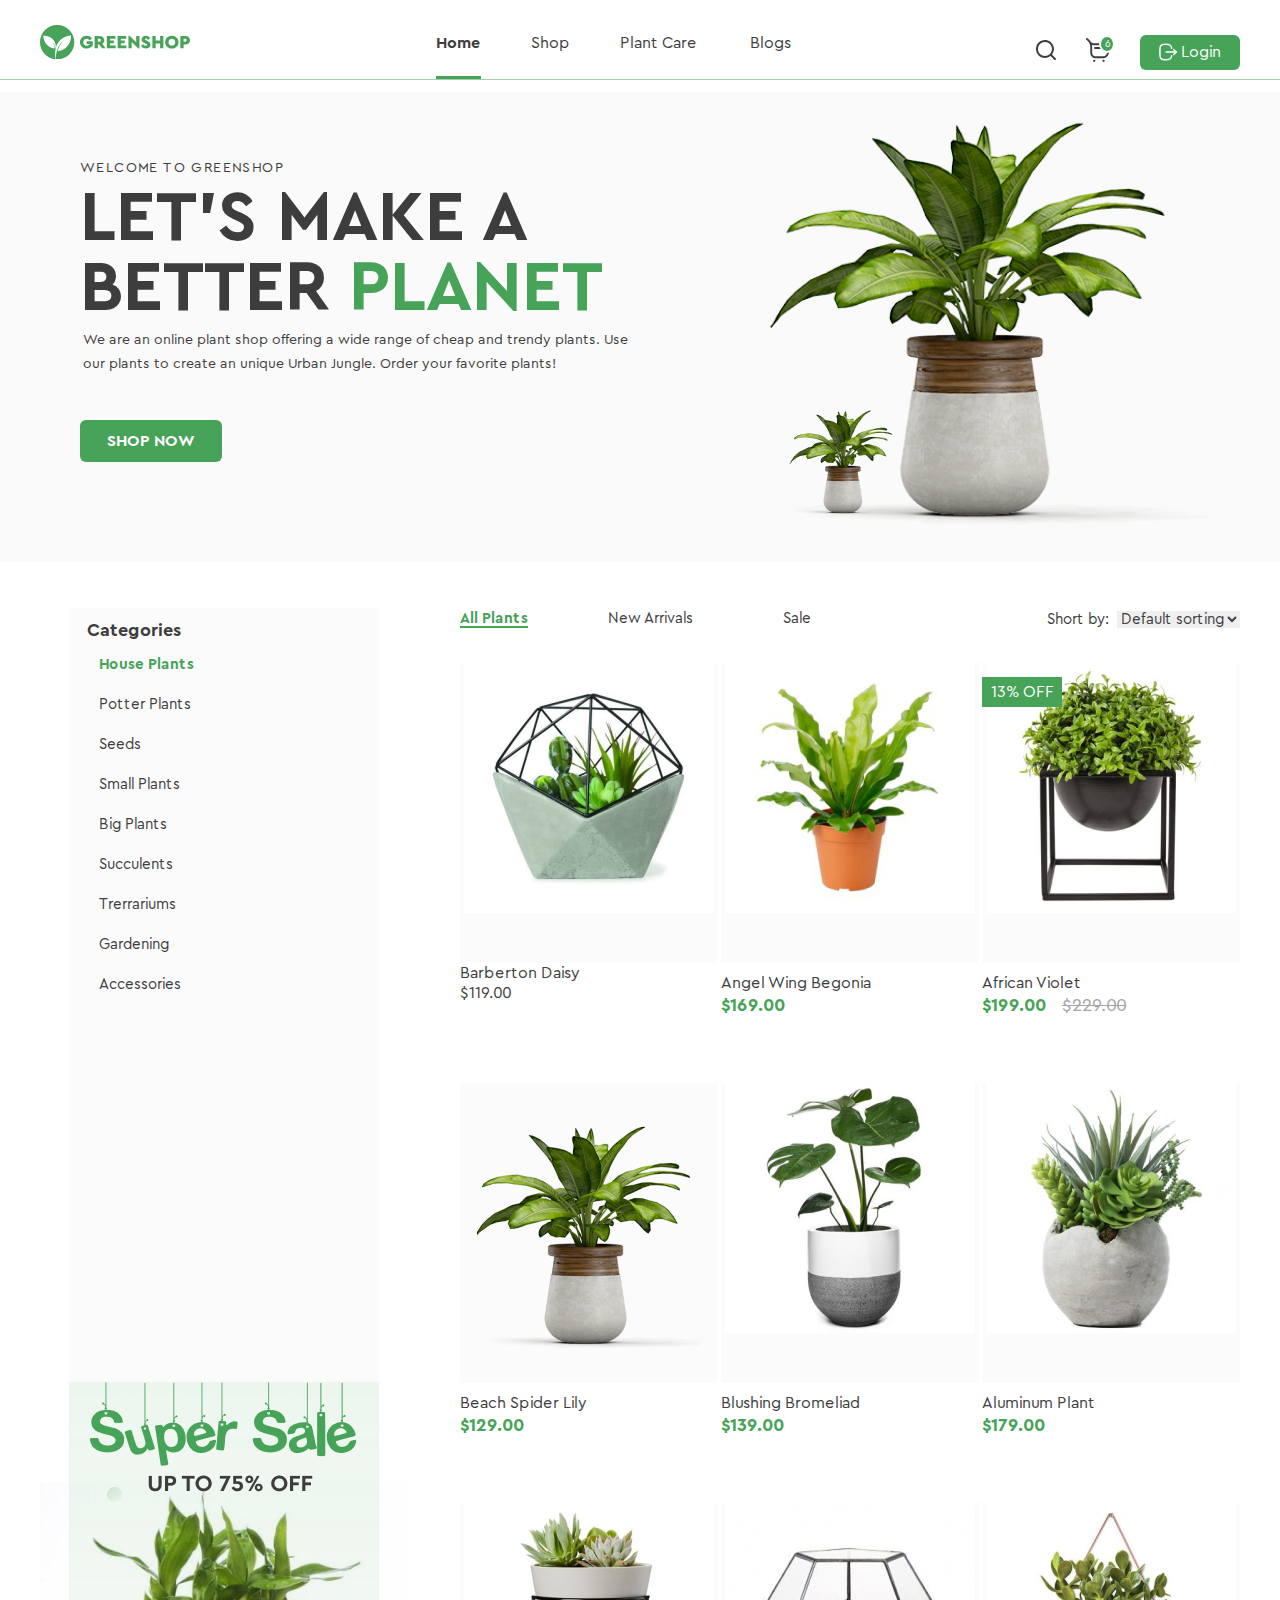
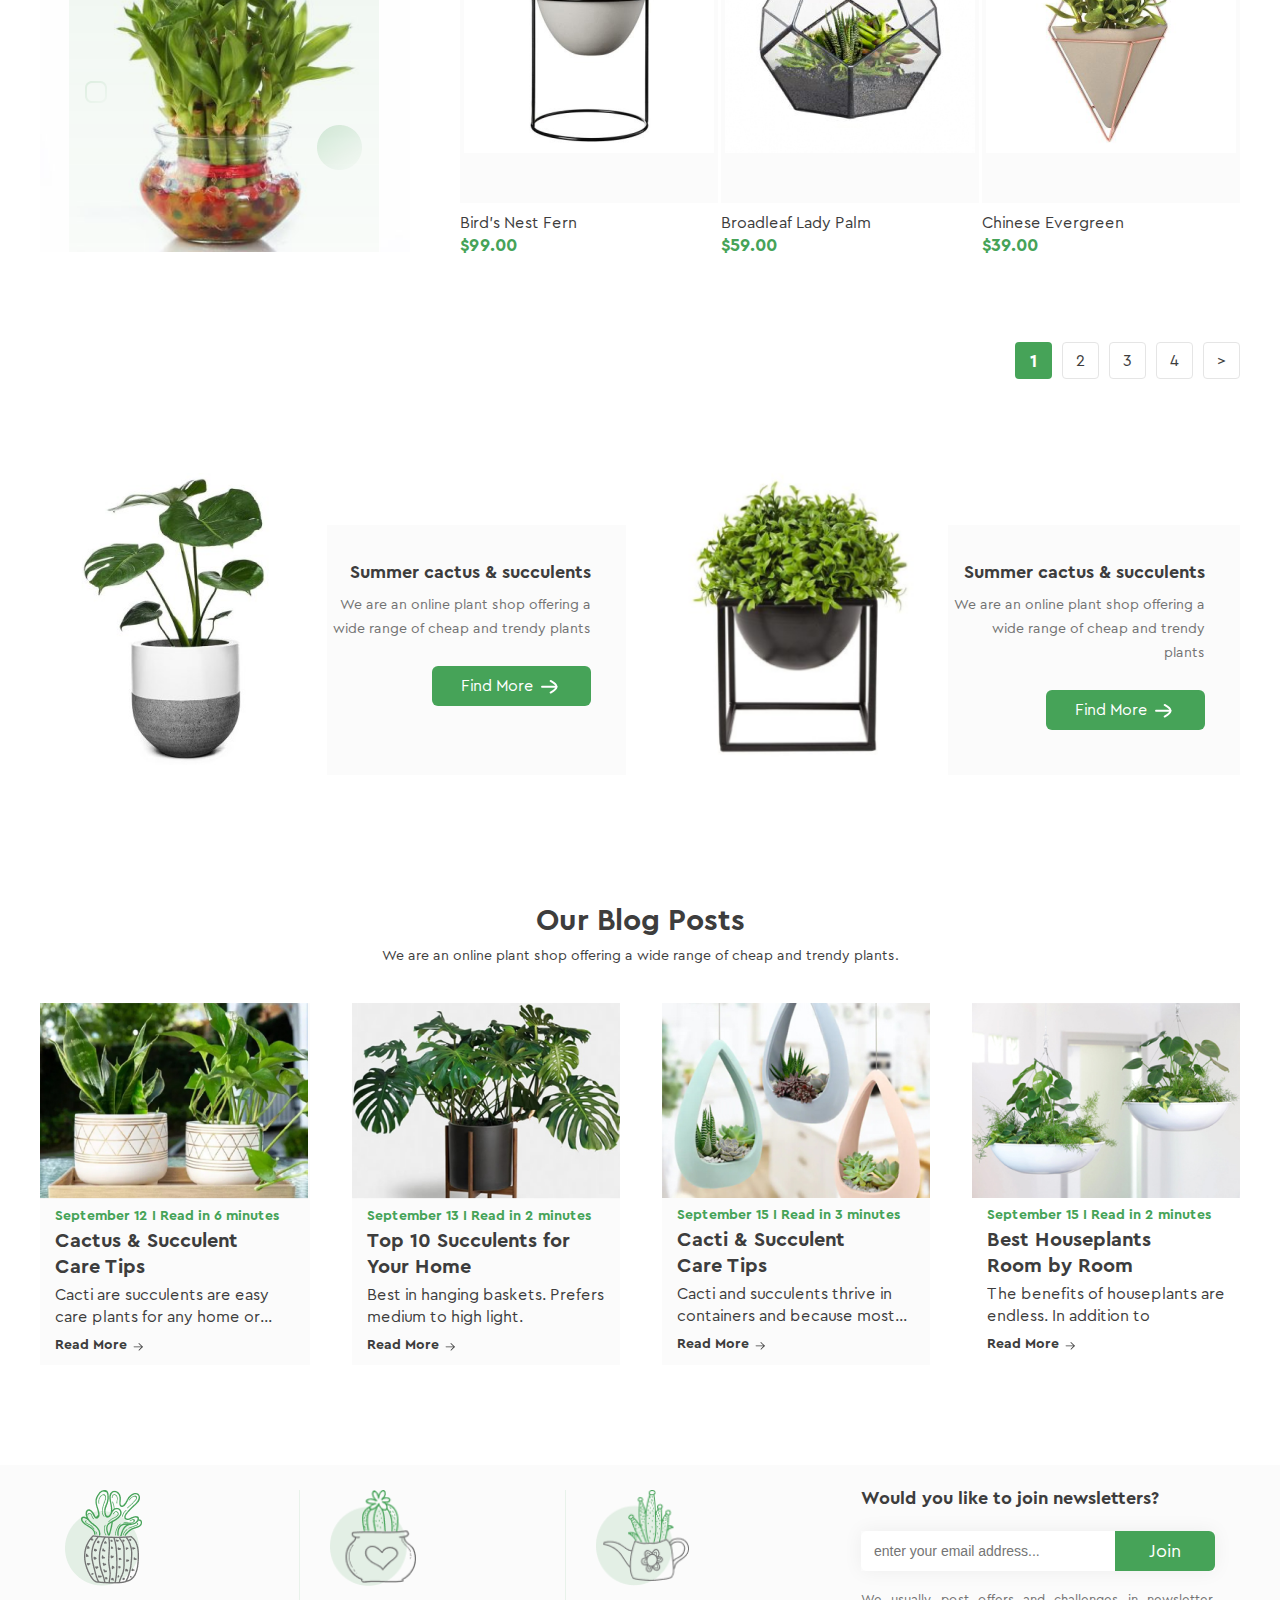
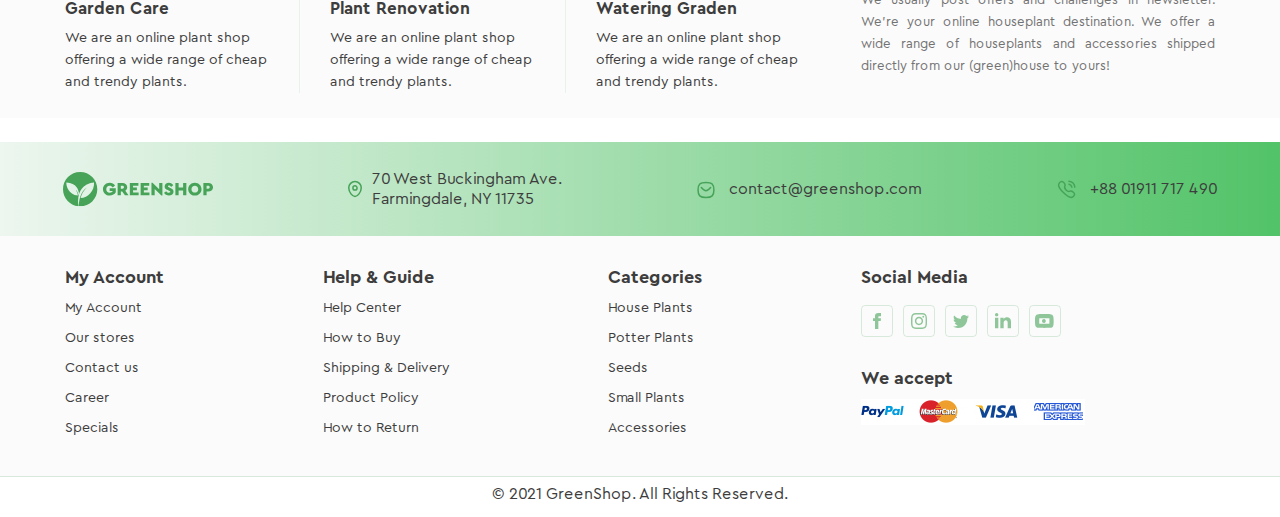
==== commit 15df0b7d: "add transition on hover-elements" ====
--- a/index.html
+++ b/index.html
@@ -24,7 +24,7 @@
         <nav class="site-nav">
           <ul class="nav-list">
             <li><a class="navigation currrent-page" href="/">Home</a></li>
-            <li><a class="navigation" href="/">Shop</a></li>
+            <li><a class="navigation" href="./modal.html">Shop</a></li>
             <li class="navigation site-nav-width">
               <a href="/">Plant Care</a>
               <div class="wrap-second-menu">
@@ -1089,7 +1089,8 @@
                   Care Tips
                 </h3>
                 <p class="blog-text">
-                  Cacti are succulents are easy care plants for any home or...
+                  Cacti are succulents are easy care plants for any home or
+                  patio.
                 </p>
                 <a class="blog-link" href="/"
                   ><span>Read More</span>
@@ -1163,7 +1164,7 @@
                   Care Tips
                 </h3>
                 <p class="blog-text">
-                  Cacti and succulents thrive in containers and because most..
+                  Cacti and succulents thrive in containers and because most are
                 </p>
                 <a class="blog-link" href="/"
                   ><span>Read More </span>
@@ -1200,7 +1201,7 @@
                   Room by Room
                 </h3>
                 <p class="blog-text">
-                  The benefits of houseplants are endless. In addition to..
+                  The benefits of houseplants are endless. In addition to
                 </p>
                 <a class="blog-link" href="/"
                   ><span>Read More</span>
--- a/css/styles.css
+++ b/css/styles.css
@@ -3,7 +3,6 @@
 }
 
 body {
-  /* max-width: 1200px; */
   width: 100%;
   margin: 25px auto 0;
 
@@ -50,6 +49,7 @@
 .navigation {
   display: block;
   padding: 0 0 23px 0;
+  transition: all 0.5s;
 }
 
 .currrent-page,
@@ -72,6 +72,7 @@
   width: 20px;
   height: 20px;
   color: 3D3D3D;
+  transition: all 0.5s;
 }
 
 header .icon-search:hover svg {
@@ -87,6 +88,7 @@
   width: 24px;
   height: 24px;
   color: 3D3D3D;
+  transition: all 0.5s;
 }
 
 header .icon-cart:hover .cart {
@@ -158,6 +160,8 @@
   font-size: 16px;
   font-weight: 400;
   line-height: 20px;
+
+  transition: all 0.5s;
 }
 
 .additional-menu-link:hover {
@@ -211,9 +215,12 @@
   border-radius: 6px;
   color: rgba(255, 255, 255, 1);
   cursor: pointer;
-}
-
-button:hover {
+
+  transition: all 0.5s;
+}
+
+button:hover,
+button:focus {
   color: rgba(70, 163, 88, 1);
   background: rgba(255, 255, 255, 1);
   border: 1px solid rgba(70, 163, 88, 1);
@@ -223,6 +230,7 @@
 button .logout {
   color: rgba(255, 255, 255, 1);
   margin-right: 4px;
+  transition: all 0.5s;
 }
 
 button:hover .logout {
@@ -288,6 +296,7 @@
   border: 1px solid transparent;
   border-radius: 6px;
   padding: 10px 26px;
+  transition: all 0.5s;
 }
 
 .button-link:hover {
@@ -330,6 +339,7 @@
 .aside-link {
   font-size: 15px;
   line-height: 40px;
+  transition: all 0.5s;
 }
 
 .current-categories,
@@ -367,10 +377,14 @@
   gap: 40px;
 }
 
-.nav_link {
+.nav-items > li {
+  margin-right: 40px;
+}
+
+.nav-link {
   font-size: 15px;
   line-height: 16px;
-  margin-right: 40px;
+  transition: all 0.5s;
 }
 
 .current-nav,
@@ -426,6 +440,8 @@
 
   border-top: 1px solid rgba(70, 163, 88, 1);
   border-color: transparent;
+
+  transition: all 0.5s;
 }
 
 .item-card:hover {
@@ -451,6 +467,7 @@
 
 .hover-menu {
   display: none;
+  transition: all 0.5s;
 }
 
 .hover-item {
@@ -467,6 +484,8 @@
   width: 22px;
   height: 21px;
   color: 3D3D3D;
+
+  transition: all 0.5s;
 }
 
 .hover-item:hover svg {
@@ -564,6 +583,8 @@
 
   width: 35px;
   height: 35px;
+
+  transition: all 0.5s;
 }
 
 .current-link {
@@ -705,6 +726,12 @@
   line-height: 22px;
   text-align: left;
   margin-bottom: 9px;
+
+  display: -webkit-box;
+  -webkit-line-clamp: 2;
+  -webkit-box-orient: vertical;
+  overflow: hidden;
+  text-overflow: ellipsis;
 }
 
 .blog-title {
@@ -720,6 +747,8 @@
   font-size: 14px;
   font-weight: bold;
   line-height: 16px;
+
+  transition: all 0.5s;
 }
 
 .blog-link:hover,
@@ -749,21 +778,16 @@
   margin-bottom: 24px;
 }
 
-/* .benefits {
-  display: flex;
-  gap: 30px;
-  margin-bottom: 24px;
-} */
-
 .benefits-list {
   display: flex;
 }
 
 .benefits-img {
   margin-bottom: 15px;
-}
-
-.benefits h4 {
+  min-height: 96px;
+}
+
+.benefits-list h4 {
   font-size: 17px;
   font-weight: 700;
   line-height: 16px;
@@ -815,9 +839,10 @@
 .input-wrap {
   display: flex;
   margin-bottom: 18px;
-}
-
-.benefits input {
+  box-shadow: 0px 0px 20px 0px rgba(0, 0, 0, 0.06);
+}
+
+.input-wrap input {
   width: 270px;
   height: 40px;
   padding: 12px;
@@ -826,7 +851,7 @@
   border-bottom-left-radius: 6px;
   border: 1px solid transparent;
 
-  color: rgba(172, 172, 172, 1);
+  /* color: rgba(172, 172, 172, 1); */
 
   font-size: 14px;
   line-height: 16px;
@@ -926,6 +951,8 @@
 .social-item {
   border-radius: 4px;
   border: 1px solid rgba(70, 163, 88, 0.2);
+
+  transition: all 0.5s;
 }
 
 .social-item:hover {
@@ -949,8 +976,162 @@
 
 .social-link svg {
   color: #46a358;
+
+  transition: all 0.5s;
 }
 
 .social-link:hover svg {
   color: rgba(26, 113, 42, 1);
 }
+
+.modal-section {
+  width: 100%;
+  background: rgba(255, 255, 255, 1);
+}
+
+.modal {
+  margin: 0 auto;
+  width: 500px;
+  padding: 13px;
+
+  border: 1px solid rgba(70, 163, 88, 1);
+  border-bottom: 10px solid rgba(70, 163, 88, 1);
+}
+
+.modal-close-btn {
+  min-width: 18px;
+  height: 18px;
+  background: none;
+  margin-left: auto;
+}
+
+.modal-form {
+  padding: 21px 69px 37px 87px;
+  display: flex;
+  flex-wrap: wrap;
+}
+
+.modal-form h3 {
+  font-size: 20px;
+  font-weight: 500;
+  line-height: 16px;
+}
+
+.registr-link {
+  color: rgba(70, 163, 88, 1);
+}
+
+.modal-title {
+  display: flex;
+  gap: 10px;
+  align-items: center;
+  margin-left: auto;
+  margin-right: auto;
+  margin-bottom: 40px;
+}
+
+.modal-text {
+  font-size: 13px;
+  line-height: 16px;
+  margin-bottom: 14px;
+}
+
+.modal input {
+  width: 300px;
+  height: 40px;
+  margin-bottom: 16px;
+  padding: 12px 14px;
+
+  border: 1px solid rgba(234, 234, 234, 1);
+  border-radius: 5px;
+
+  font-family: Cera Pro;
+  font-size: 14px;
+  font-weight: 400;
+  line-height: 16px;
+  color: rgba(165, 165, 165, 1);
+}
+
+.password-wrap {
+  display: flex;
+  align-items: center;
+
+  border: 1px solid rgba(234, 234, 234, 1);
+  border-radius: 5px;
+
+  margin-bottom: 16px;
+}
+
+.password-wrap svg {
+  margin: 10px;
+  cursor: pointer;
+  color: #727272;
+
+  transition: all 0.5s;
+}
+
+.password-wrap svg:hover {
+  color: rgba(70, 163, 88, 1);
+}
+
+.password-wrap input {
+  width: 260px;
+  border: none;
+  margin-bottom: 0px;
+}
+
+.registr-btn {
+  min-width: 300px;
+  min-height: 45px;
+
+  margin-top: 25px;
+  margin-bottom: 36px;
+
+  font-size: 16px;
+  font-weight: 700;
+  line-height: 16px;
+}
+
+.registr-text {
+  width: 300px;
+  min-height: 16px;
+
+  display: flex;
+  align-items: center;
+  justify-content: center;
+  flex-wrap: nowrap;
+  gap: 7px;
+
+  margin-bottom: 27px;
+}
+
+.registr-text hr {
+  width: 84px;
+
+  color: rgba(234, 234, 234, 1);
+}
+
+.registr-with-link {
+  display: flex;
+  min-width: 300px;
+  min-height: 40px;
+  align-items: center;
+  gap: 9px;
+  justify-content: center;
+
+  border: 1px solid rgba(234, 234, 234, 1);
+  border-radius: 5px;
+}
+
+.google {
+  margin-bottom: 15px;
+}
+
+.registr-with-link {
+  transition: all 0.5s;
+}
+
+.registr-with-link:hover,
+.registr-with-link:focus {
+  border: 1px solid rgba(70, 163, 88, 1);
+}
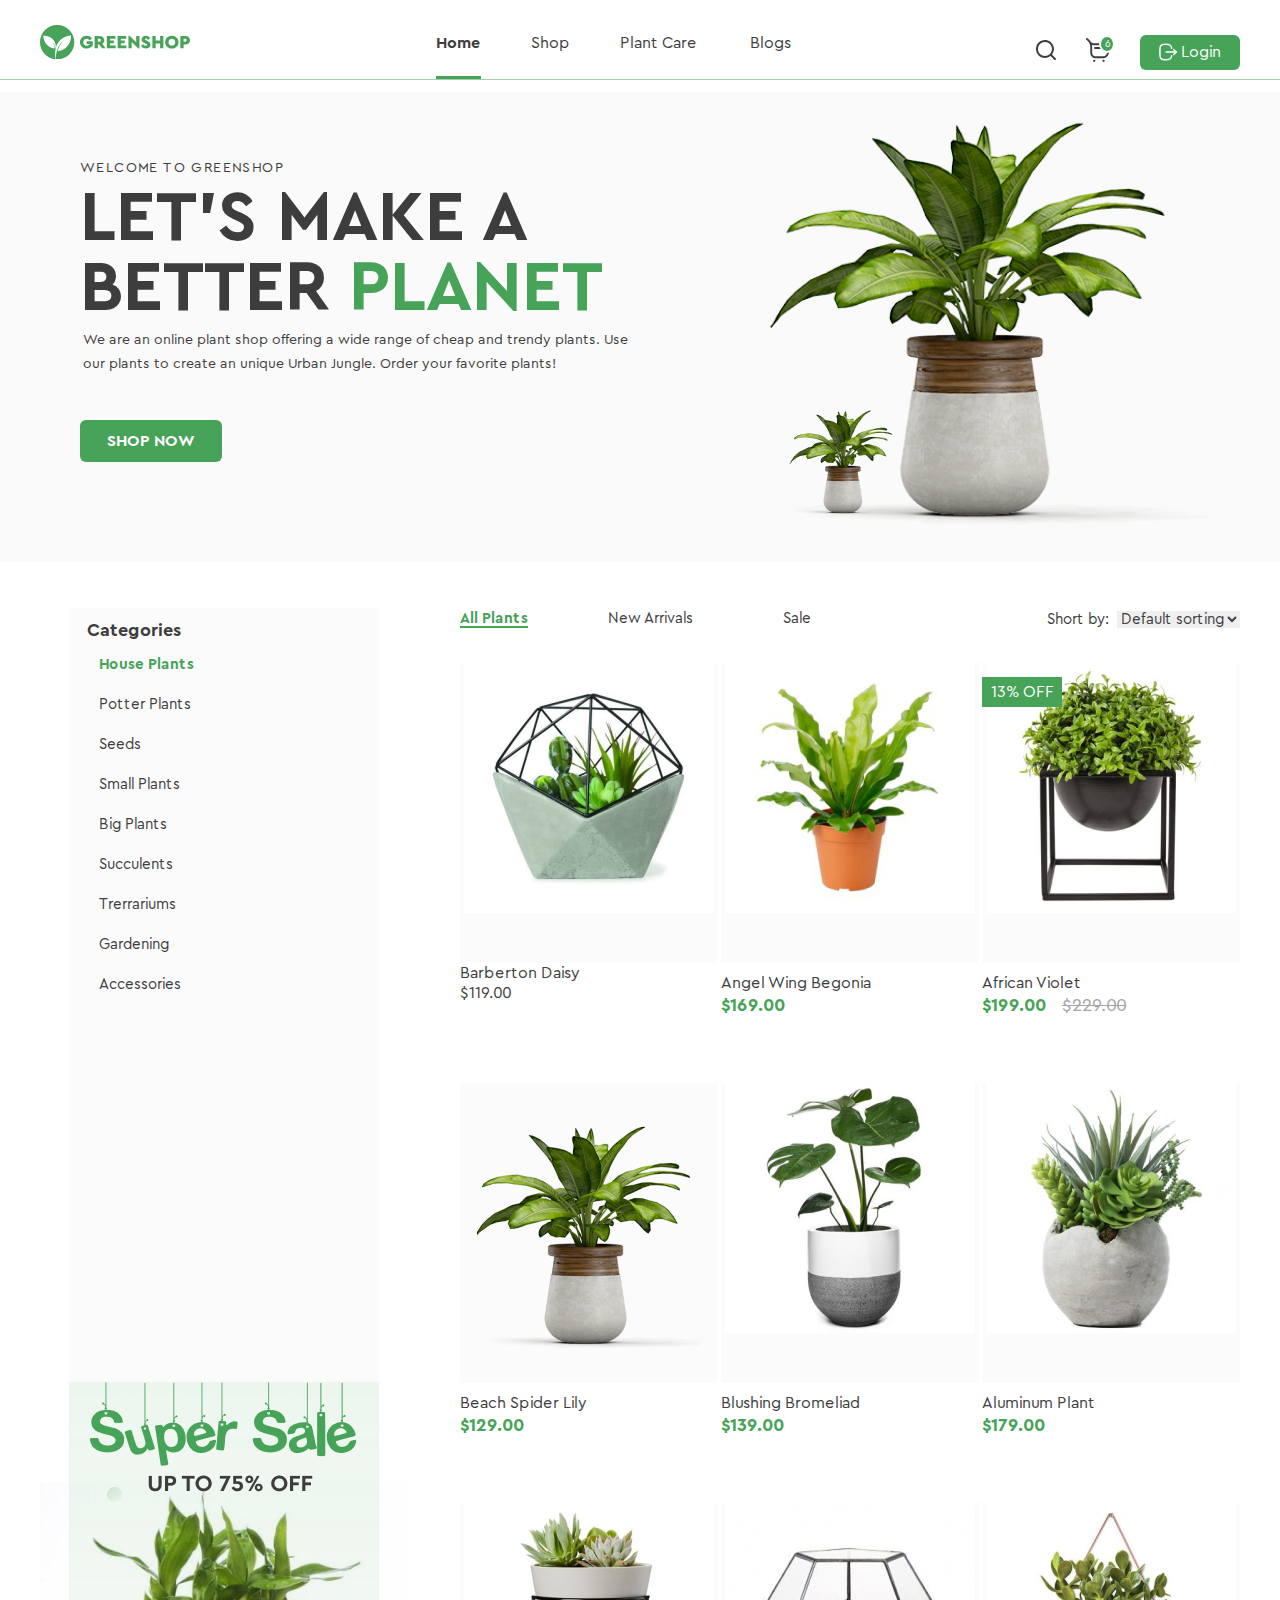
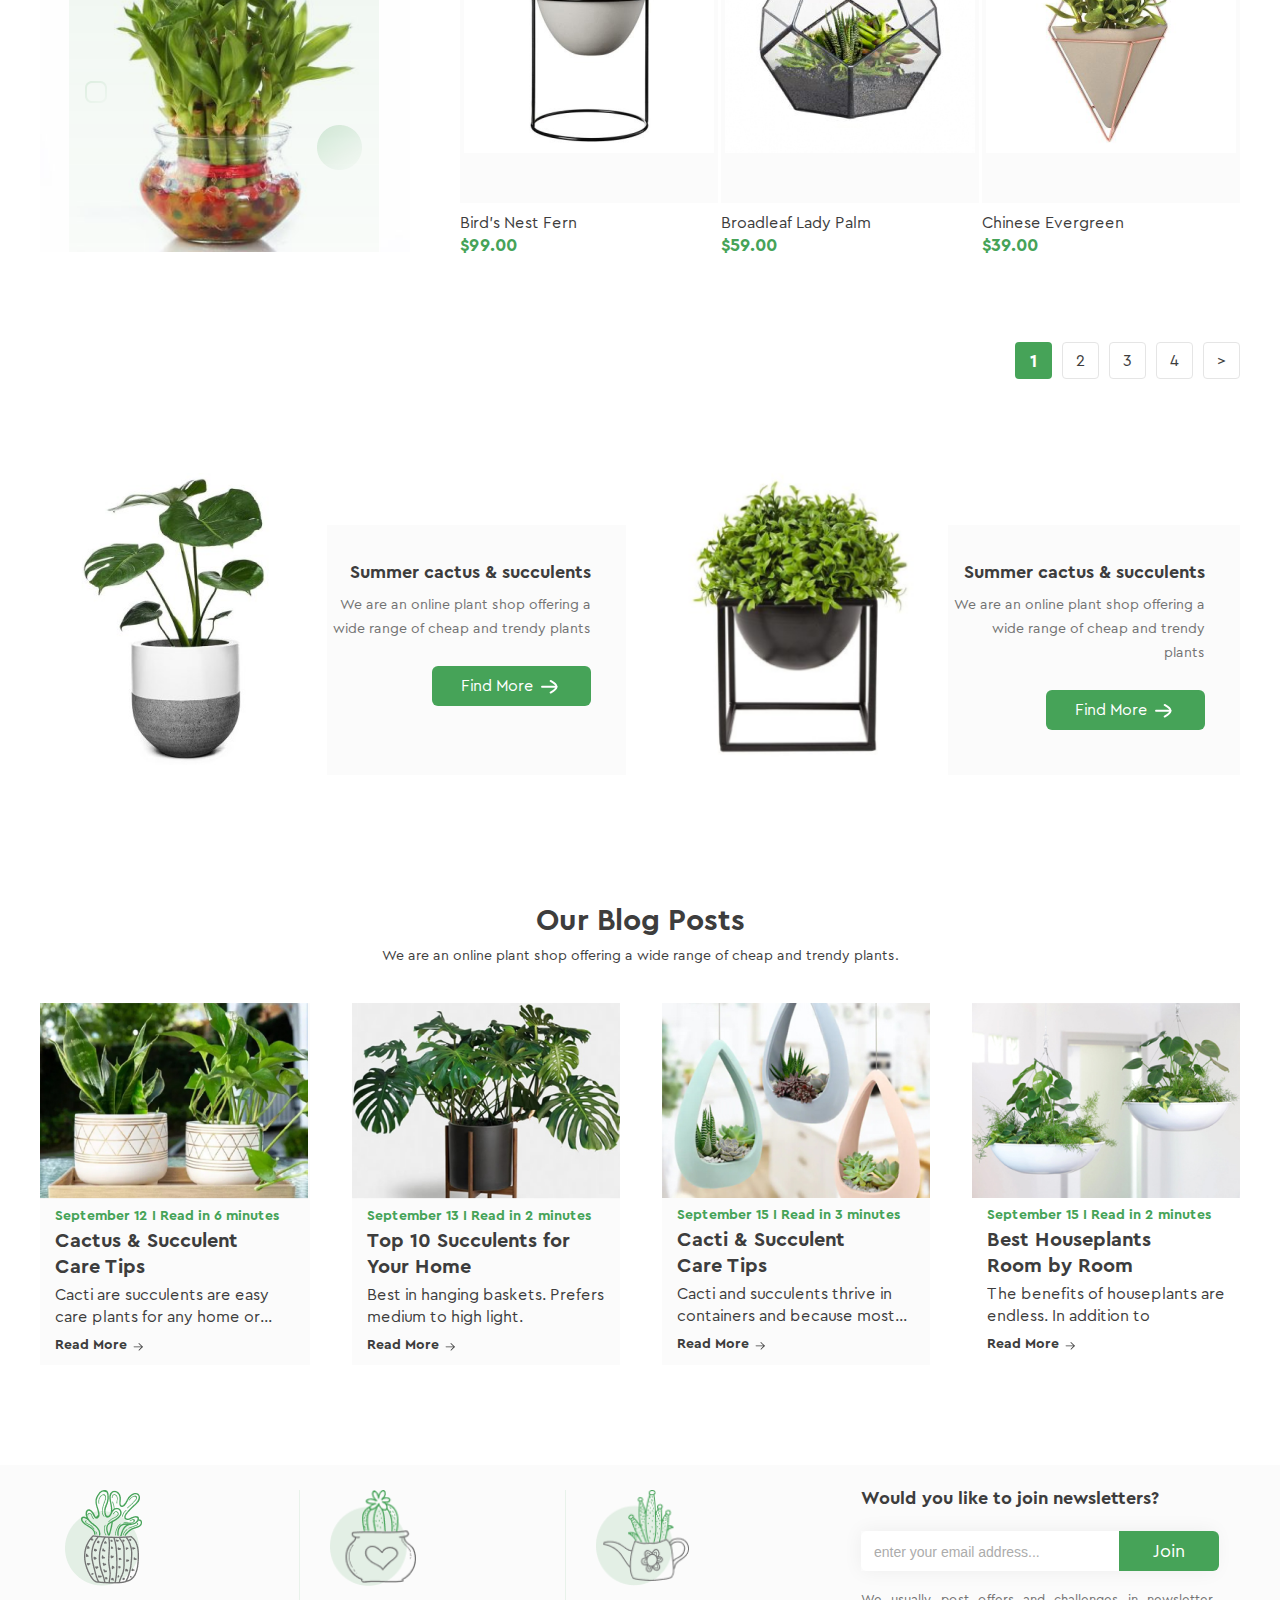
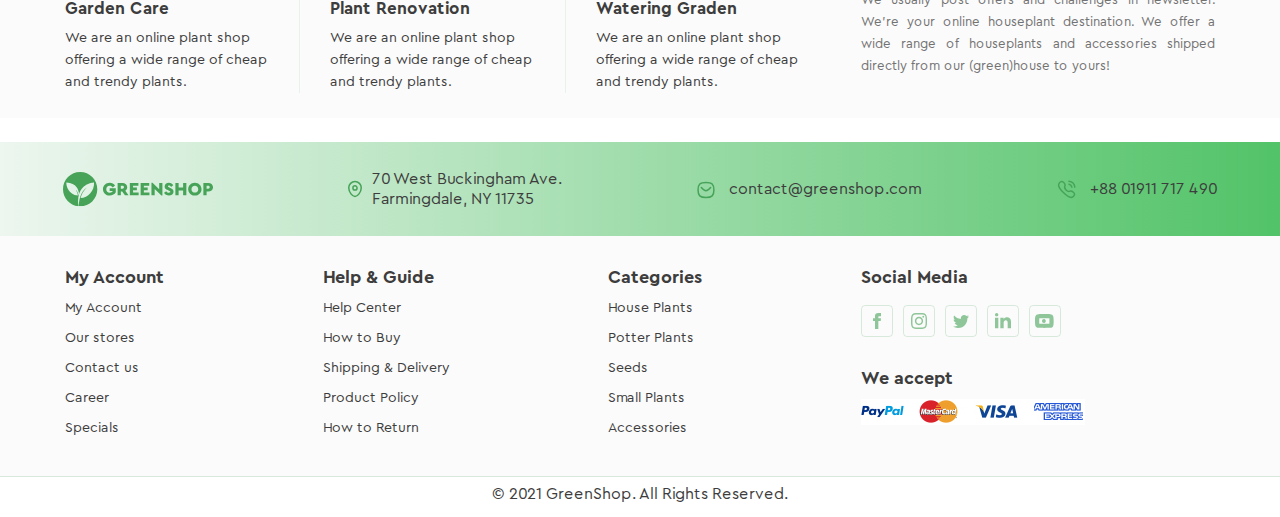
==== commit 652bbf75: "add preloader" ====
--- a/index.html
+++ b/index.html
@@ -74,7 +74,7 @@
                 </ul>
               </div>
             </li>
-            <li><a class="navigation" href="/">Blogs</a></li>
+            <li><a class="navigation" href="./preloader.html">Blogs</a></li>
           </ul>
         </nav>
         <div class="wrap-icon">
--- a/css/styles.css
+++ b/css/styles.css
@@ -851,8 +851,11 @@
   border-bottom-left-radius: 6px;
   border: 1px solid transparent;
 
-  /* color: rgba(172, 172, 172, 1); */
-
+  caret-color: rgba(70, 163, 88, 1);
+}
+
+.input-wrap input::placeholder {
+  color: rgba(172, 172, 172, 1);
   font-size: 14px;
   line-height: 16px;
 }
@@ -1045,6 +1048,12 @@
   border: 1px solid rgba(234, 234, 234, 1);
   border-radius: 5px;
 
+  transition: all 0.5s;
+
+  caret-color: rgba(70, 163, 88, 1);
+}
+
+.modal input::placeholder {
   font-family: Cera Pro;
   font-size: 14px;
   font-weight: 400;
@@ -1052,14 +1061,16 @@
   color: rgba(165, 165, 165, 1);
 }
 
+.modal input:focus {
+  border: 1px solid rgba(70, 163, 88, 1);
+}
+
+.modal .password-input {
+  padding-right: 38px;
+}
+
 .password-wrap {
-  display: flex;
-  align-items: center;
-
-  border: 1px solid rgba(234, 234, 234, 1);
-  border-radius: 5px;
-
-  margin-bottom: 16px;
+  position: relative;
 }
 
 .password-wrap svg {
@@ -1067,17 +1078,15 @@
   cursor: pointer;
   color: #727272;
 
+  position: absolute;
+  right: 0px;
+  bottom: 19px;
+
   transition: all 0.5s;
 }
 
 .password-wrap svg:hover {
   color: rgba(70, 163, 88, 1);
-}
-
-.password-wrap input {
-  width: 260px;
-  border: none;
-  margin-bottom: 0px;
 }
 
 .registr-btn {
@@ -1092,23 +1101,21 @@
   line-height: 16px;
 }
 
+.registr-box {
+  min-width: 300px;
+  height: 12px;
+  text-align: center;
+  margin-bottom: 34px;
+
+  border-bottom: 1px solid rgba(234, 234, 234, 1);
+}
+
 .registr-text {
-  width: 300px;
-  min-height: 16px;
-
-  display: flex;
-  align-items: center;
-  justify-content: center;
-  flex-wrap: nowrap;
-  gap: 7px;
-
-  margin-bottom: 27px;
-}
-
-.registr-text hr {
-  width: 84px;
-
-  color: rgba(234, 234, 234, 1);
+  padding: 0px 6px;
+  background: rgba(255, 255, 255, 1);
+
+  font-size: 13px;
+  line-height: 16px;
 }
 
 .registr-with-link {
@@ -1135,3 +1142,5 @@
 .registr-with-link:focus {
   border: 1px solid rgba(70, 163, 88, 1);
 }
+
+/* ////////////////////////// */
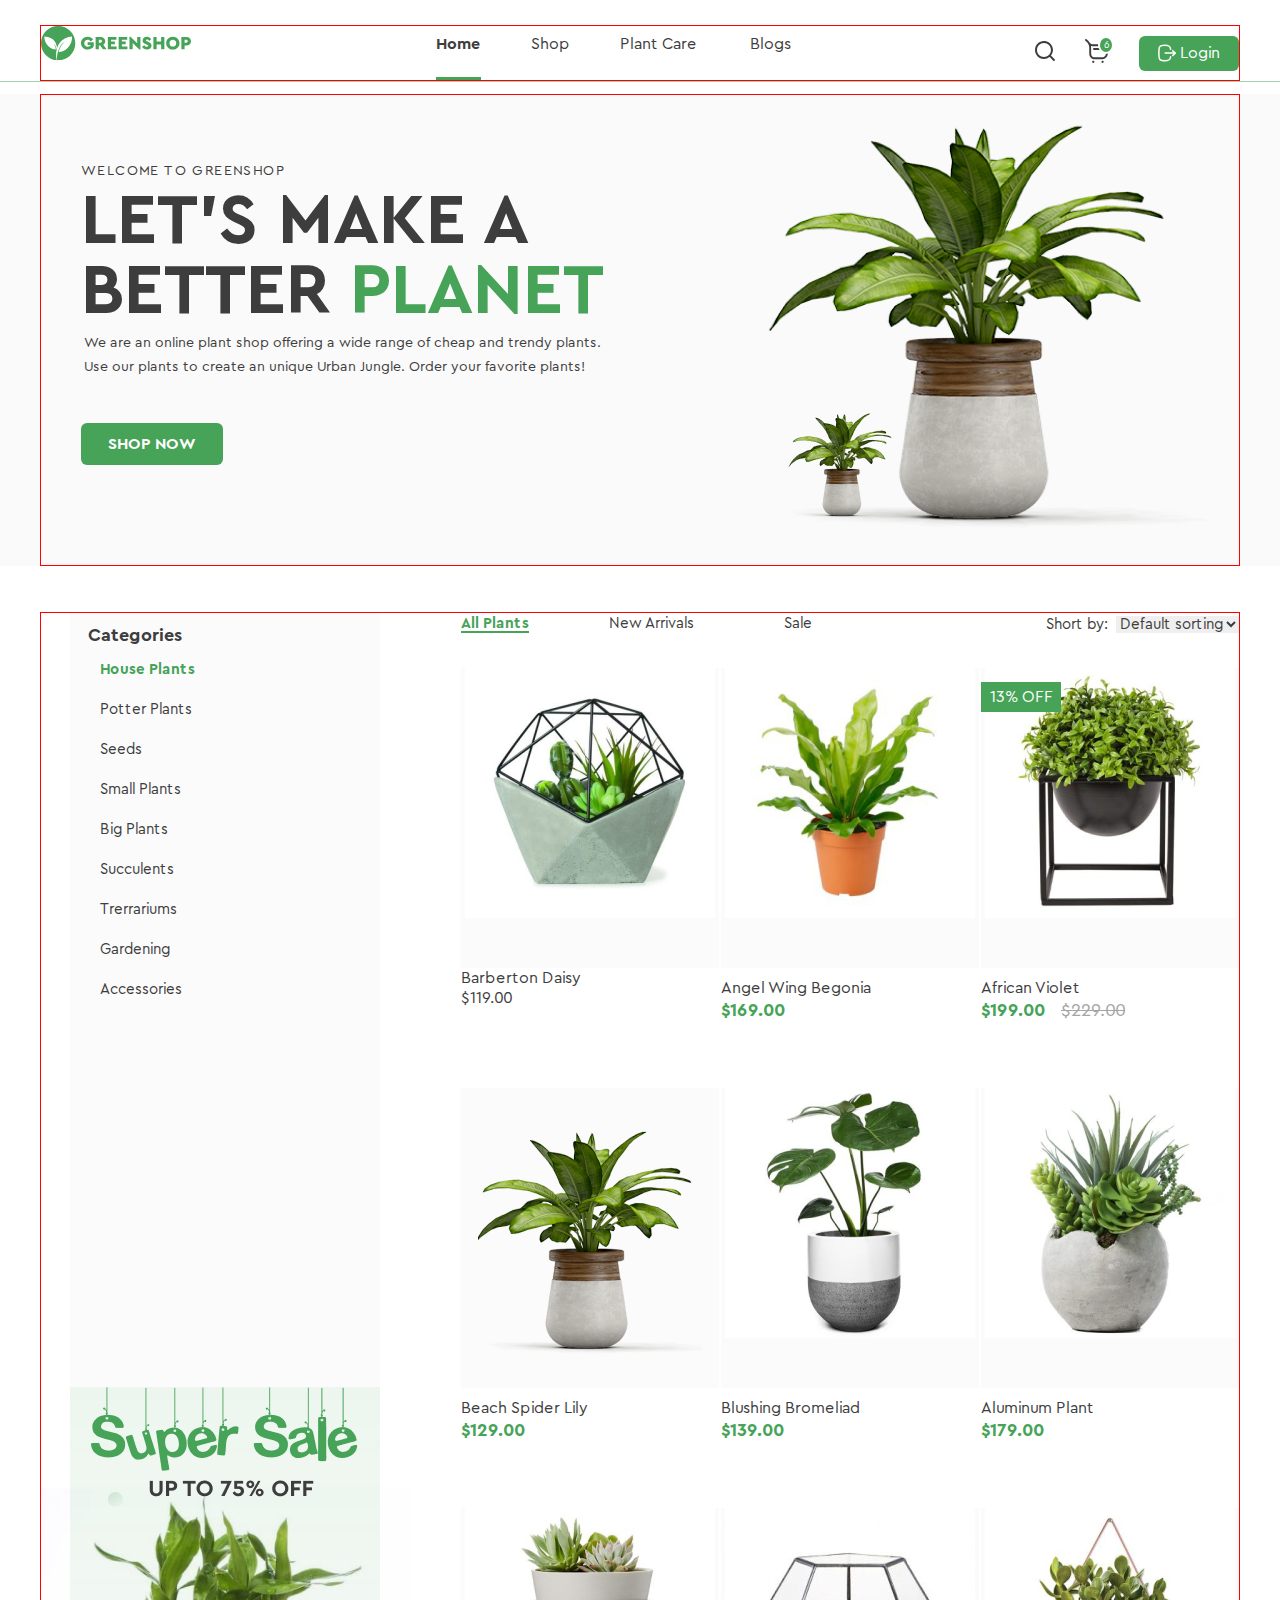
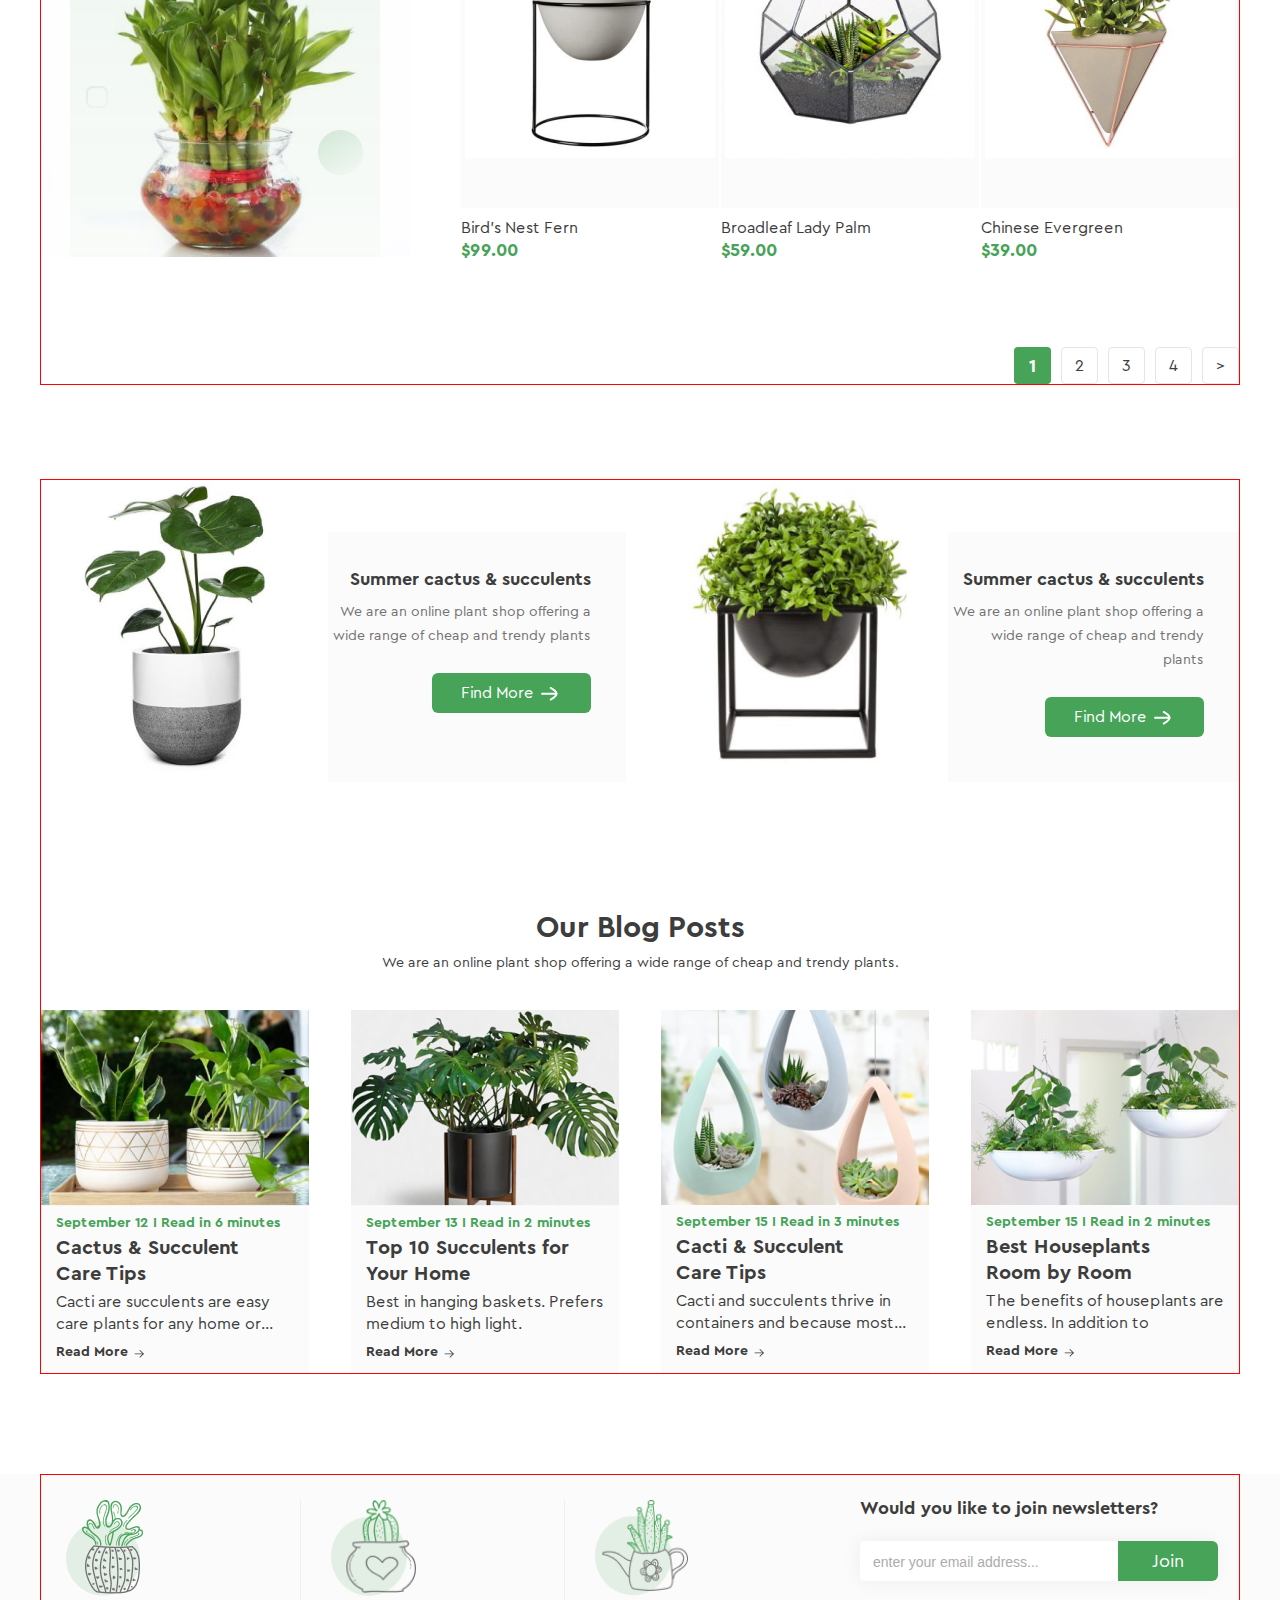
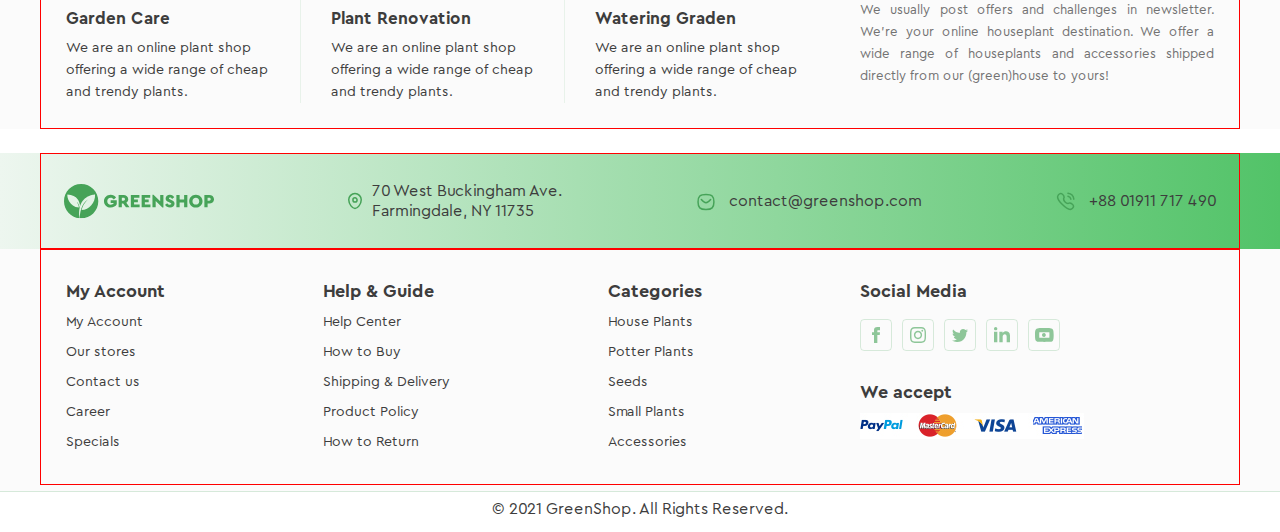
==== commit 6e9e8367: "add media screen" ====
--- a/index.html
+++ b/index.html
@@ -187,7 +187,7 @@
     <section>
       <div class="wrap-products">
         <div class="wrap-section">
-          <div>
+          <div class="wrap-aside">
             <aside>
               <h3 class="aside-title">Categories</h3>
               <ul class="aside-list">
@@ -1189,7 +1189,7 @@
                 </a>
               </div>
             </article>
-            <article>
+            <article class="blog-article">
               <img src="./images/post4.png" alt="response" />
               <div class="blog-container">
                 <p class="post-time">
@@ -1364,100 +1364,103 @@
           </ul>
         </nav>
 
-        <div>
-          <h4 class="header-social">Social Media</h4>
-          <ul class="social">
-            <li class="social-item">
-              <a class="social-link" href="" aria-label="facebook link">
-                <svg
-                  width="8"
-                  height="16"
-                  viewBox="0 0 8 16"
-                  fill="none"
-                  xmlns="http://www.w3.org/2000/svg"
-                >
-                  <path
-                    d="M2 5.33333H0V8H2V16H5.33333V8H7.73333L8 5.33333H5.33333V4.2C5.33333 3.6 5.46667 3.33333 6.06667 3.33333H8V0H5.46667C3.06667 0 2 1.06667 2 3.06667V5.33333Z"
-                    fill="currentColor"
-                    fill-opacity="0.6"
-                  />
-                </svg>
-              </a>
-            </li>
-            <li class="social-item">
-              <a class="social-link" href="" aria-label="instagram link">
-                <svg
-                  width="16"
-                  height="16"
-                  viewBox="0 0 16 16"
-                  fill="none"
-                  xmlns="http://www.w3.org/2000/svg"
-                >
-                  <path
-                    d="M8 1.46667C10.1333 1.46667 10.4 1.46667 11.2667 1.53333C13.4667 1.6 14.4667 2.66667 14.5333 4.8C14.6 5.66667 14.6 5.86667 14.6 8C14.6 10.1333 14.6 10.4 14.5333 11.2C14.4667 13.3333 13.4 14.4 11.2667 14.4667C10.4 14.5333 10.2 14.5333 8 14.5333C5.86667 14.5333 5.6 14.5333 4.8 14.4667C2.6 14.4 1.6 13.3333 1.53333 11.2C1.46667 10.3333 1.46667 10.1333 1.46667 8C1.46667 5.86667 1.46667 5.6 1.53333 4.8C1.6 2.66667 2.66667 1.6 4.8 1.53333C5.6 1.46667 5.86667 1.46667 8 1.46667ZM8 0C5.8 0 5.53333 0 4.73333 0.0666667C1.8 0.2 0.2 1.8 0.0666667 4.73333C0 5.53333 0 5.8 0 8C0 10.2 0 10.4667 0.0666667 11.2667C0.2 14.2 1.8 15.8 4.73333 15.9333C5.53333 16 5.8 16 8 16C10.2 16 10.4667 16 11.2667 15.9333C14.2 15.8 15.8 14.2 15.9333 11.2667C16 10.4667 16 10.2 16 8C16 5.8 16 5.53333 15.9333 4.73333C15.8 1.8 14.2 0.2 11.2667 0.0666667C10.4667 0 10.2 0 8 0ZM8 3.86667C5.73333 3.86667 3.86667 5.73333 3.86667 8C3.86667 10.2667 5.73333 12.1333 8 12.1333C10.2667 12.1333 12.1333 10.2667 12.1333 8C12.1333 5.73333 10.2667 3.86667 8 3.86667ZM8 10.6667C6.53333 10.6667 5.33333 9.46667 5.33333 8C5.33333 6.53333 6.53333 5.33333 8 5.33333C9.46667 5.33333 10.6667 6.53333 10.6667 8C10.6667 9.46667 9.46667 10.6667 8 10.6667ZM12.2667 2.8C11.7333 2.8 11.3333 3.2 11.3333 3.73333C11.3333 4.26667 11.7333 4.66667 12.2667 4.66667C12.8 4.66667 13.2 4.26667 13.2 3.73333C13.2 3.2 12.8 2.8 12.2667 2.8Z"
-                    fill="currentColor"
-                    fill-opacity="0.6"
-                  />
-                </svg>
-              </a>
-            </li>
-            <li class="social-item">
-              <a class="social-link" href="" aria-label="twitter link">
-                <svg
-                  width="16"
-                  height="13"
-                  viewBox="0 0 16 13"
-                  fill="none"
-                  xmlns="http://www.w3.org/2000/svg"
-                >
-                  <path
-                    d="M5.03186 13.0036C11.0699 13.0036 14.3718 8.00118 14.3718 3.66357C14.3718 3.52144 14.3689 3.38005 14.3624 3.2392C15.0033 2.77588 15.5605 2.19756 16 1.53953C15.4118 1.80085 14.7789 1.97682 14.1149 2.05616C14.7926 1.64981 15.313 1.0067 15.5585 0.24021C14.9241 0.616357 14.2217 0.889688 13.4742 1.03709C12.8749 0.399076 12.0218 0 11.0779 0C9.26483 0 7.79464 1.4702 7.79464 3.28233C7.79464 3.54001 7.82357 3.79041 7.87962 4.0308C5.1516 3.89377 2.73239 2.58735 1.11352 0.601253C0.831273 1.08622 0.668767 1.64999 0.668767 2.25106C0.668767 3.38988 1.24837 4.3953 2.12968 4.98363C1.59121 4.96707 1.08531 4.81894 0.642926 4.57291C0.642198 4.58656 0.642198 4.60039 0.642198 4.61476C0.642198 6.2047 1.77392 7.53204 3.27578 7.83285C3.00008 7.90801 2.71001 7.94841 2.41047 7.94841C2.19901 7.94841 1.99338 7.9273 1.79339 7.88927C2.21121 9.19332 3.42318 10.1425 4.86007 10.1693C3.73636 11.0499 2.32094 11.5745 0.783049 11.5745C0.518272 11.5745 0.256952 11.5594 0 11.529C1.45273 12.46 3.17769 13.0036 5.03186 13.0036Z"
-                    fill="currentColor"
-                    fill-opacity="0.6"
-                  />
-                </svg>
-              </a>
-            </li>
-            <li class="social-item">
-              <a class="social-link" href="" aria-label="linkedin link">
-                <svg
-                  width="16"
-                  height="16"
-                  viewBox="0 0 16 16"
-                  fill="none"
-                  xmlns="http://www.w3.org/2000/svg"
-                >
-                  <path
-                    d="M3.33333 1.66667C3.33333 2.6 2.6 3.33333 1.66667 3.33333C0.733333 3.33333 0 2.6 0 1.66667C0 0.733333 0.733333 0 1.66667 0C2.6 0 3.33333 0.733333 3.33333 1.66667ZM3.33333 4.66667H0V15.3333H3.33333V4.66667ZM8.66667 4.66667H5.33333V15.3333H8.66667V9.73333C8.66667 6.6 12.6667 6.33333 12.6667 9.73333V15.3333H16V8.6C16 3.33333 10.0667 3.53333 8.66667 6.13333V4.66667Z"
-                    fill="currentColor"
-                    fill-opacity="0.6"
-                  />
-                </svg>
-              </a>
-            </li>
-            <li class="social-item">
-              <a class="social-link" href="" aria-label="union link">
-                <svg
-                  width="19"
-                  height="14"
-                  viewBox="0 0 19 14"
-                  fill="none"
-                  xmlns="http://www.w3.org/2000/svg"
-                >
-                  <path
-                    fill-rule="evenodd"
-                    clip-rule="evenodd"
-                    d="M15.1653 4.42995L15.168 4.43062C15.168 4.43062 15.1676 4.4305 15.1667 4.4303C15.1663 4.4302 15.1658 4.43008 15.1653 4.42995ZM4.32444 4.35686C6.91762 4.19575 11.7483 4.19575 14.3415 4.35686L14.3422 4.3644C14.4047 4.99716 14.4299 5.84143 14.4299 7.01915C14.4299 8.18238 14.4053 9.02689 14.3441 9.66498C11.6962 9.77026 6.97129 9.77027 4.32282 9.66502C4.261 9.03324 4.23602 8.19137 4.23602 7.01915C4.23602 5.84143 4.26123 4.99716 4.32369 4.3644L4.32444 4.35686ZM15.2422 9.61106C15.2422 9.61109 15.2405 9.61148 15.237 9.61215L15.2422 9.61106ZM3.49794 9.60768L3.50063 9.60836C3.49881 9.60793 3.49792 9.60769 3.49794 9.60768ZM0 7.01915C0 11.8412 0.388873 13.63 3.42208 13.8633C6.22196 14.0189 12.4439 14.0189 15.2438 13.8633C18.277 13.7078 18.6659 11.8412 18.6659 7.01915C18.6659 2.19713 18.277 0.408316 15.2438 0.174993C12.4439 -0.0583309 6.22196 -0.0583309 3.42208 0.174993C0.388873 0.408316 0 2.19713 0 7.01915ZM3.49794 4.43062C3.49792 4.43061 3.49884 4.43037 3.50073 4.42992L3.49794 4.43062ZM9.78228 8.73886C8.50388 9.37806 6.99973 8.44845 6.99973 7.01915C6.99973 5.58986 8.50388 4.66025 9.78228 5.29945C11.1994 6.008 11.1994 8.0303 9.78228 8.73886Z"
-                    fill="currentColor"
-                    fill-opacity="0.6"
-                  />
-                </svg>
-              </a>
-            </li>
-          </ul>
-
-          <h4 class="header-pay">We accept</h4>
-          <img src="./images/payment.png" alt="pay method" />
+        <div class="wrap-social">
+          <div>
+            <h4 class="header-social">Social Media</h4>
+            <ul class="social">
+              <li class="social-item">
+                <a class="social-link" href="" aria-label="facebook link">
+                  <svg
+                    width="8"
+                    height="16"
+                    viewBox="0 0 8 16"
+                    fill="none"
+                    xmlns="http://www.w3.org/2000/svg"
+                  >
+                    <path
+                      d="M2 5.33333H0V8H2V16H5.33333V8H7.73333L8 5.33333H5.33333V4.2C5.33333 3.6 5.46667 3.33333 6.06667 3.33333H8V0H5.46667C3.06667 0 2 1.06667 2 3.06667V5.33333Z"
+                      fill="currentColor"
+                      fill-opacity="0.6"
+                    />
+                  </svg>
+                </a>
+              </li>
+              <li class="social-item">
+                <a class="social-link" href="" aria-label="instagram link">
+                  <svg
+                    width="16"
+                    height="16"
+                    viewBox="0 0 16 16"
+                    fill="none"
+                    xmlns="http://www.w3.org/2000/svg"
+                  >
+                    <path
+                      d="M8 1.46667C10.1333 1.46667 10.4 1.46667 11.2667 1.53333C13.4667 1.6 14.4667 2.66667 14.5333 4.8C14.6 5.66667 14.6 5.86667 14.6 8C14.6 10.1333 14.6 10.4 14.5333 11.2C14.4667 13.3333 13.4 14.4 11.2667 14.4667C10.4 14.5333 10.2 14.5333 8 14.5333C5.86667 14.5333 5.6 14.5333 4.8 14.4667C2.6 14.4 1.6 13.3333 1.53333 11.2C1.46667 10.3333 1.46667 10.1333 1.46667 8C1.46667 5.86667 1.46667 5.6 1.53333 4.8C1.6 2.66667 2.66667 1.6 4.8 1.53333C5.6 1.46667 5.86667 1.46667 8 1.46667ZM8 0C5.8 0 5.53333 0 4.73333 0.0666667C1.8 0.2 0.2 1.8 0.0666667 4.73333C0 5.53333 0 5.8 0 8C0 10.2 0 10.4667 0.0666667 11.2667C0.2 14.2 1.8 15.8 4.73333 15.9333C5.53333 16 5.8 16 8 16C10.2 16 10.4667 16 11.2667 15.9333C14.2 15.8 15.8 14.2 15.9333 11.2667C16 10.4667 16 10.2 16 8C16 5.8 16 5.53333 15.9333 4.73333C15.8 1.8 14.2 0.2 11.2667 0.0666667C10.4667 0 10.2 0 8 0ZM8 3.86667C5.73333 3.86667 3.86667 5.73333 3.86667 8C3.86667 10.2667 5.73333 12.1333 8 12.1333C10.2667 12.1333 12.1333 10.2667 12.1333 8C12.1333 5.73333 10.2667 3.86667 8 3.86667ZM8 10.6667C6.53333 10.6667 5.33333 9.46667 5.33333 8C5.33333 6.53333 6.53333 5.33333 8 5.33333C9.46667 5.33333 10.6667 6.53333 10.6667 8C10.6667 9.46667 9.46667 10.6667 8 10.6667ZM12.2667 2.8C11.7333 2.8 11.3333 3.2 11.3333 3.73333C11.3333 4.26667 11.7333 4.66667 12.2667 4.66667C12.8 4.66667 13.2 4.26667 13.2 3.73333C13.2 3.2 12.8 2.8 12.2667 2.8Z"
+                      fill="currentColor"
+                      fill-opacity="0.6"
+                    />
+                  </svg>
+                </a>
+              </li>
+              <li class="social-item">
+                <a class="social-link" href="" aria-label="twitter link">
+                  <svg
+                    width="16"
+                    height="13"
+                    viewBox="0 0 16 13"
+                    fill="none"
+                    xmlns="http://www.w3.org/2000/svg"
+                  >
+                    <path
+                      d="M5.03186 13.0036C11.0699 13.0036 14.3718 8.00118 14.3718 3.66357C14.3718 3.52144 14.3689 3.38005 14.3624 3.2392C15.0033 2.77588 15.5605 2.19756 16 1.53953C15.4118 1.80085 14.7789 1.97682 14.1149 2.05616C14.7926 1.64981 15.313 1.0067 15.5585 0.24021C14.9241 0.616357 14.2217 0.889688 13.4742 1.03709C12.8749 0.399076 12.0218 0 11.0779 0C9.26483 0 7.79464 1.4702 7.79464 3.28233C7.79464 3.54001 7.82357 3.79041 7.87962 4.0308C5.1516 3.89377 2.73239 2.58735 1.11352 0.601253C0.831273 1.08622 0.668767 1.64999 0.668767 2.25106C0.668767 3.38988 1.24837 4.3953 2.12968 4.98363C1.59121 4.96707 1.08531 4.81894 0.642926 4.57291C0.642198 4.58656 0.642198 4.60039 0.642198 4.61476C0.642198 6.2047 1.77392 7.53204 3.27578 7.83285C3.00008 7.90801 2.71001 7.94841 2.41047 7.94841C2.19901 7.94841 1.99338 7.9273 1.79339 7.88927C2.21121 9.19332 3.42318 10.1425 4.86007 10.1693C3.73636 11.0499 2.32094 11.5745 0.783049 11.5745C0.518272 11.5745 0.256952 11.5594 0 11.529C1.45273 12.46 3.17769 13.0036 5.03186 13.0036Z"
+                      fill="currentColor"
+                      fill-opacity="0.6"
+                    />
+                  </svg>
+                </a>
+              </li>
+              <li class="social-item">
+                <a class="social-link" href="" aria-label="linkedin link">
+                  <svg
+                    width="16"
+                    height="16"
+                    viewBox="0 0 16 16"
+                    fill="none"
+                    xmlns="http://www.w3.org/2000/svg"
+                  >
+                    <path
+                      d="M3.33333 1.66667C3.33333 2.6 2.6 3.33333 1.66667 3.33333C0.733333 3.33333 0 2.6 0 1.66667C0 0.733333 0.733333 0 1.66667 0C2.6 0 3.33333 0.733333 3.33333 1.66667ZM3.33333 4.66667H0V15.3333H3.33333V4.66667ZM8.66667 4.66667H5.33333V15.3333H8.66667V9.73333C8.66667 6.6 12.6667 6.33333 12.6667 9.73333V15.3333H16V8.6C16 3.33333 10.0667 3.53333 8.66667 6.13333V4.66667Z"
+                      fill="currentColor"
+                      fill-opacity="0.6"
+                    />
+                  </svg>
+                </a>
+              </li>
+              <li class="social-item">
+                <a class="social-link" href="" aria-label="union link">
+                  <svg
+                    width="19"
+                    height="14"
+                    viewBox="0 0 19 14"
+                    fill="none"
+                    xmlns="http://www.w3.org/2000/svg"
+                  >
+                    <path
+                      fill-rule="evenodd"
+                      clip-rule="evenodd"
+                      d="M15.1653 4.42995L15.168 4.43062C15.168 4.43062 15.1676 4.4305 15.1667 4.4303C15.1663 4.4302 15.1658 4.43008 15.1653 4.42995ZM4.32444 4.35686C6.91762 4.19575 11.7483 4.19575 14.3415 4.35686L14.3422 4.3644C14.4047 4.99716 14.4299 5.84143 14.4299 7.01915C14.4299 8.18238 14.4053 9.02689 14.3441 9.66498C11.6962 9.77026 6.97129 9.77027 4.32282 9.66502C4.261 9.03324 4.23602 8.19137 4.23602 7.01915C4.23602 5.84143 4.26123 4.99716 4.32369 4.3644L4.32444 4.35686ZM15.2422 9.61106C15.2422 9.61109 15.2405 9.61148 15.237 9.61215L15.2422 9.61106ZM3.49794 9.60768L3.50063 9.60836C3.49881 9.60793 3.49792 9.60769 3.49794 9.60768ZM0 7.01915C0 11.8412 0.388873 13.63 3.42208 13.8633C6.22196 14.0189 12.4439 14.0189 15.2438 13.8633C18.277 13.7078 18.6659 11.8412 18.6659 7.01915C18.6659 2.19713 18.277 0.408316 15.2438 0.174993C12.4439 -0.0583309 6.22196 -0.0583309 3.42208 0.174993C0.388873 0.408316 0 2.19713 0 7.01915ZM3.49794 4.43062C3.49792 4.43061 3.49884 4.43037 3.50073 4.42992L3.49794 4.43062ZM9.78228 8.73886C8.50388 9.37806 6.99973 8.44845 6.99973 7.01915C6.99973 5.58986 8.50388 4.66025 9.78228 5.29945C11.1994 6.008 11.1994 8.0303 9.78228 8.73886Z"
+                      fill="currentColor"
+                      fill-opacity="0.6"
+                    />
+                  </svg>
+                </a>
+              </li>
+            </ul>
+          </div>
+          <div>
+            <h4 class="header-pay">We accept</h4>
+            <img src="./images/payment.png" alt="pay method" />
+          </div>
         </div>
       </div>
     </footer>
--- a/css/styles.css
+++ b/css/styles.css
@@ -24,13 +24,15 @@
 }
 
 .wrap-header {
-  width: 1200px;
+  max-width: 1200px;
 
   margin-left: auto;
   margin-right: auto;
 
   display: flex;
   justify-content: space-between;
+
+  border: 1px solid red;
 }
 
 .logo {
@@ -278,10 +280,12 @@
 }
 
 .wrap-hero {
-  width: 1200px;
+  max-width: 1200px;
   display: flex;
   justify-content: space-between;
   margin: 12px auto 46px auto;
+
+  border: 1px solid red;
 }
 
 .hero {
@@ -307,9 +311,11 @@
 }
 
 .wrap-products {
-  width: 1200px;
+  max-width: 1200px;
   display: block;
   margin: 0 auto 94px auto;
+
+  border: 1px solid red;
 }
 
 .wrap-section {
@@ -610,9 +616,11 @@
 }
 
 .wrap-blog {
-  width: 1200px;
+  max-width: 1200px;
   display: block;
   margin: 0 auto 100px auto;
+
+  border: 1px solid red;
 }
 
 .feature-list {
@@ -698,13 +706,16 @@
 
 .container {
   display: flex;
-  flex-wrap: nowrap;
   justify-content: space-between;
   gap: 42px;
 }
 
+.container:last-child {
+  margin-right: 0;
+}
+
 .blog-article {
-  height: 362px;
+  max-width: 268px;
   background: rgba(251, 251, 251, 1);
 }
 
@@ -769,13 +780,15 @@
 }
 
 .wrap-benefits {
-  width: 1200px;
+  max-width: 1200px;
   margin-left: auto;
   margin-right: auto;
   padding: 25px;
   display: flex;
   gap: 30px;
   margin-bottom: 24px;
+
+  border: 1px solid red;
 }
 
 .benefits-list {
@@ -879,11 +892,13 @@
 .wrap-address {
   margin-left: auto;
   margin-right: auto;
-  width: 1200px;
+  max-width: 1200px;
   display: flex;
   align-items: center;
   justify-content: space-between;
   padding: 27px 23px;
+
+  border: 1px solid red;
 }
 
 .address-img {
@@ -906,7 +921,7 @@
 }
 
 .wrap-footer {
-  width: 1200px;
+  max-width: 1200px;
   margin-left: auto;
   margin-right: auto;
 
@@ -914,6 +929,8 @@
   padding: 33px 155px 27px 25px;
   justify-content: space-between;
   margin-bottom: 6px;
+
+  border: 1px solid red;
 }
 
 .wrapper-footer {
@@ -1143,4 +1160,178 @@
   border: 1px solid rgba(70, 163, 88, 1);
 }
 
-/* ////////////////////////// */
+@media screen and (max-width: 1199px) {
+  .container {
+    flex-wrap: wrap;
+  }
+}
+
+/* @media screen and (min-width: 992px) and (max-width: 1199px)  */
+@media screen and (max-width: 1199px) {
+  .item-card:last-child {
+    display: none;
+  }
+  aside {
+    height: 1194px;
+  }
+  .nav-items {
+    gap: 10px;
+  }
+  .container {
+    gap: 100px;
+    justify-content: space-evenly;
+  }
+}
+
+/* @media screen and (min-width: 768px) and (max-width: 991px) */
+@media screen and (max-width: 991px) {
+  .wrap-hero {
+    flex-wrap: wrap;
+    padding: 44px 23px 0px;
+  }
+
+  .hero {
+    padding: 0;
+  }
+
+  .wrap-hero img {
+    margin-left: auto;
+    margin-right: auto;
+    max-width: 400px;
+  }
+
+  .wrap-aside {
+    display: none;
+  }
+
+  .wrap-section {
+    margin-bottom: 46px;
+  }
+
+  .container-product {
+    margin-left: 0;
+    padding: 0 23px;
+  }
+
+  .item-list {
+    justify-content: space-evenly;
+  }
+
+  .wrap-products {
+    margin-bottom: 46px;
+  }
+
+  .feature-list {
+    padding: 0 23px;
+    margin-bottom: 46px;
+  }
+
+  .feature-item {
+    flex-wrap: wrap;
+  }
+
+  .feature-img {
+    margin-left: auto;
+    margin-right: auto;
+  }
+
+  .feature-info {
+    align-items: center;
+    margin-top: 0;
+    padding: 10px;
+  }
+
+  .feature-text {
+    text-align: center;
+  }
+
+  .wrap-blog {
+    margin-bottom: 46px;
+  }
+
+  .container {
+    gap: 23px;
+  }
+
+  .wrap-benefits {
+    flex-wrap: wrap;
+    padding: 23px;
+    gap: 46px;
+  }
+
+  .benefits-item:first-child {
+    padding: 0 30px;
+  }
+
+  .form-email {
+    margin: 0 auto;
+  }
+
+  .wrap-address {
+    font-size: 12px;
+    padding: 23px;
+  }
+
+  .wrap-footer {
+    padding: 44px 23px 23px;
+  }
+
+  .copyright {
+    font-size: 12px;
+    padding: 7px;
+  }
+}
+
+/* @media screen and (min-width: 540px) and (max-width: 767px) */
+@media screen and (max-width: 767px) {
+  .wrap-header {
+    padding: 0 23px;
+  }
+
+  .site-nav {
+    display: none;
+  }
+
+  .nav-items {
+    gap: 20px;
+  }
+
+  .nav-items > li {
+    margin: 0;
+  }
+
+  .item-list {
+    justify-content: center;
+    gap: 46px;
+  }
+
+  .item-card:not(:nth-last-child(-n + 3)) {
+    margin-bottom: 0;
+  }
+
+  .feature-list {
+    flex-wrap: wrap;
+  }
+
+  .wrap-address {
+    flex-direction: column;
+    gap: 10px;
+    align-items: start;
+    padding: 23px 170px;
+  }
+
+  .wrap-footer {
+    display: flex;
+    flex-wrap: wrap;
+  }
+
+  .wrap-social {
+    margin-top: 46px;
+    display: flex;
+    gap: 65px;
+  }
+
+  .header-pay {
+    margin-bottom: 23px;
+  }
+}
